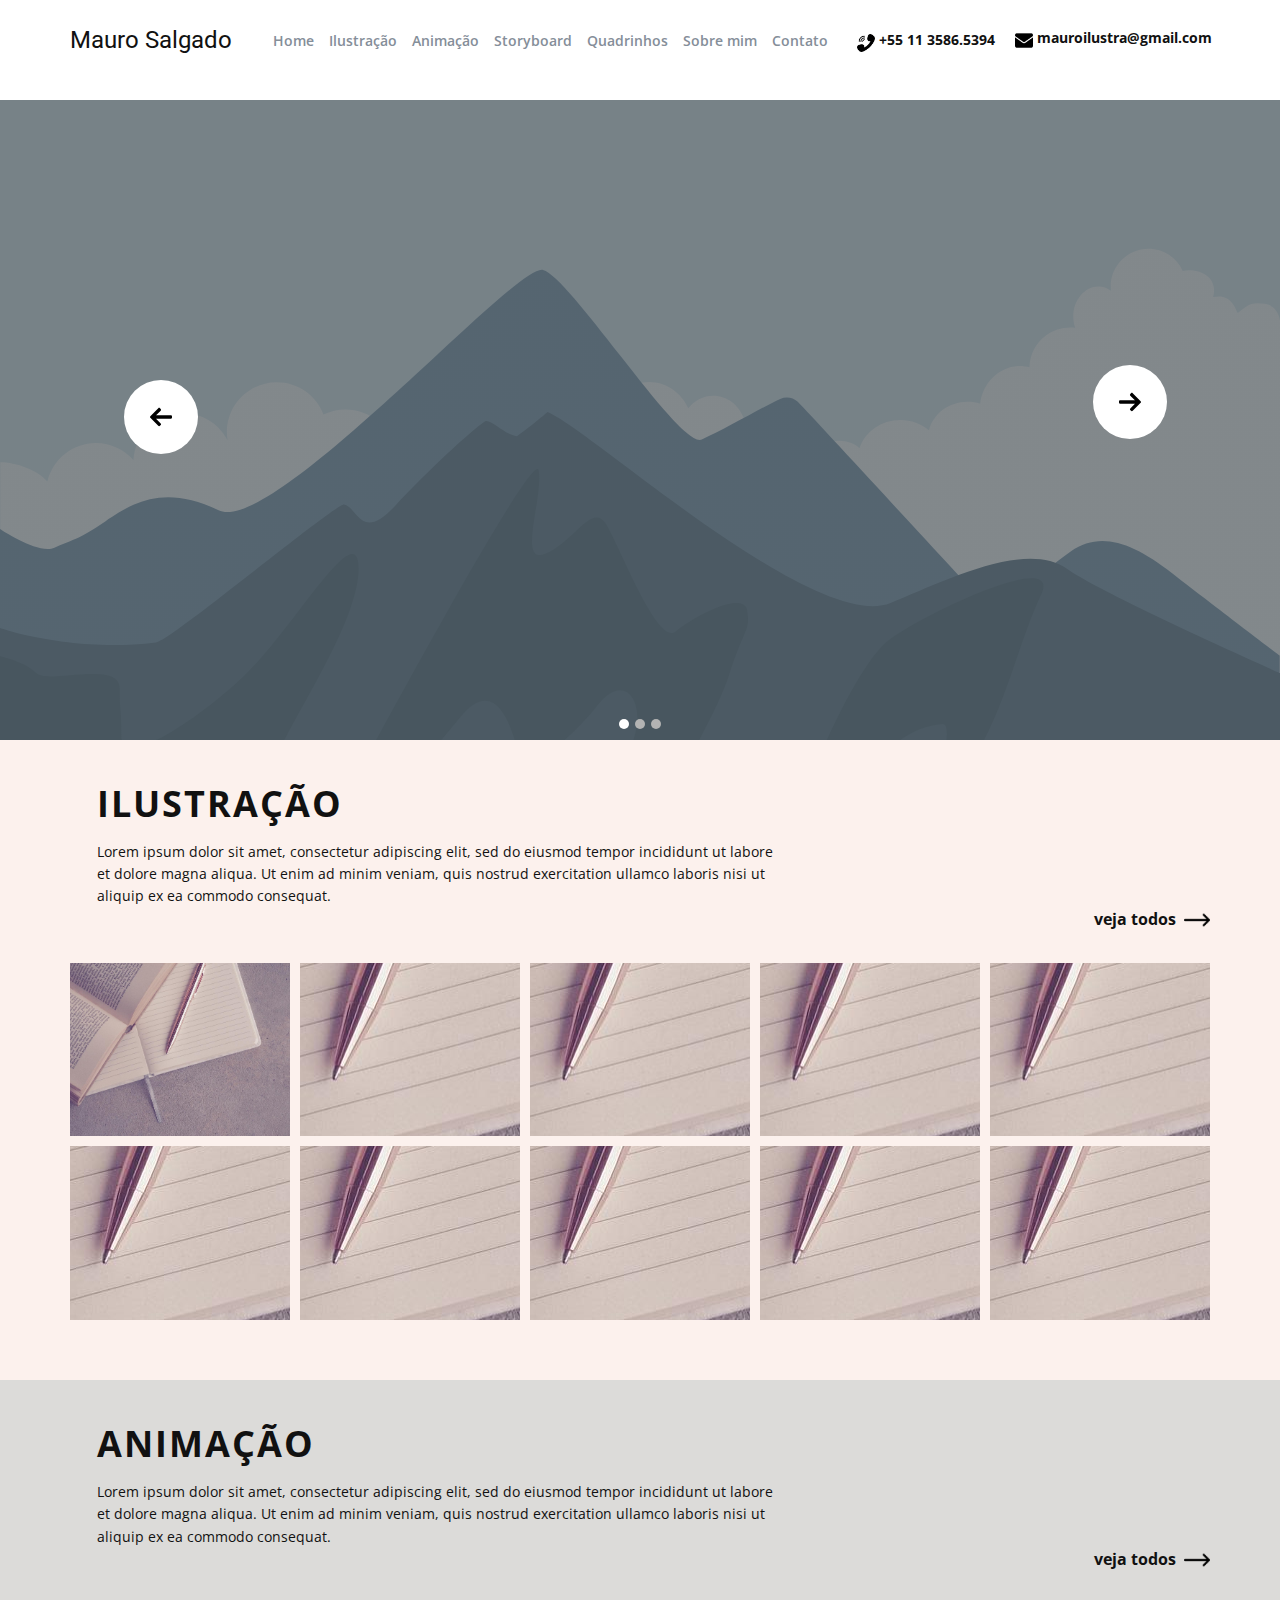
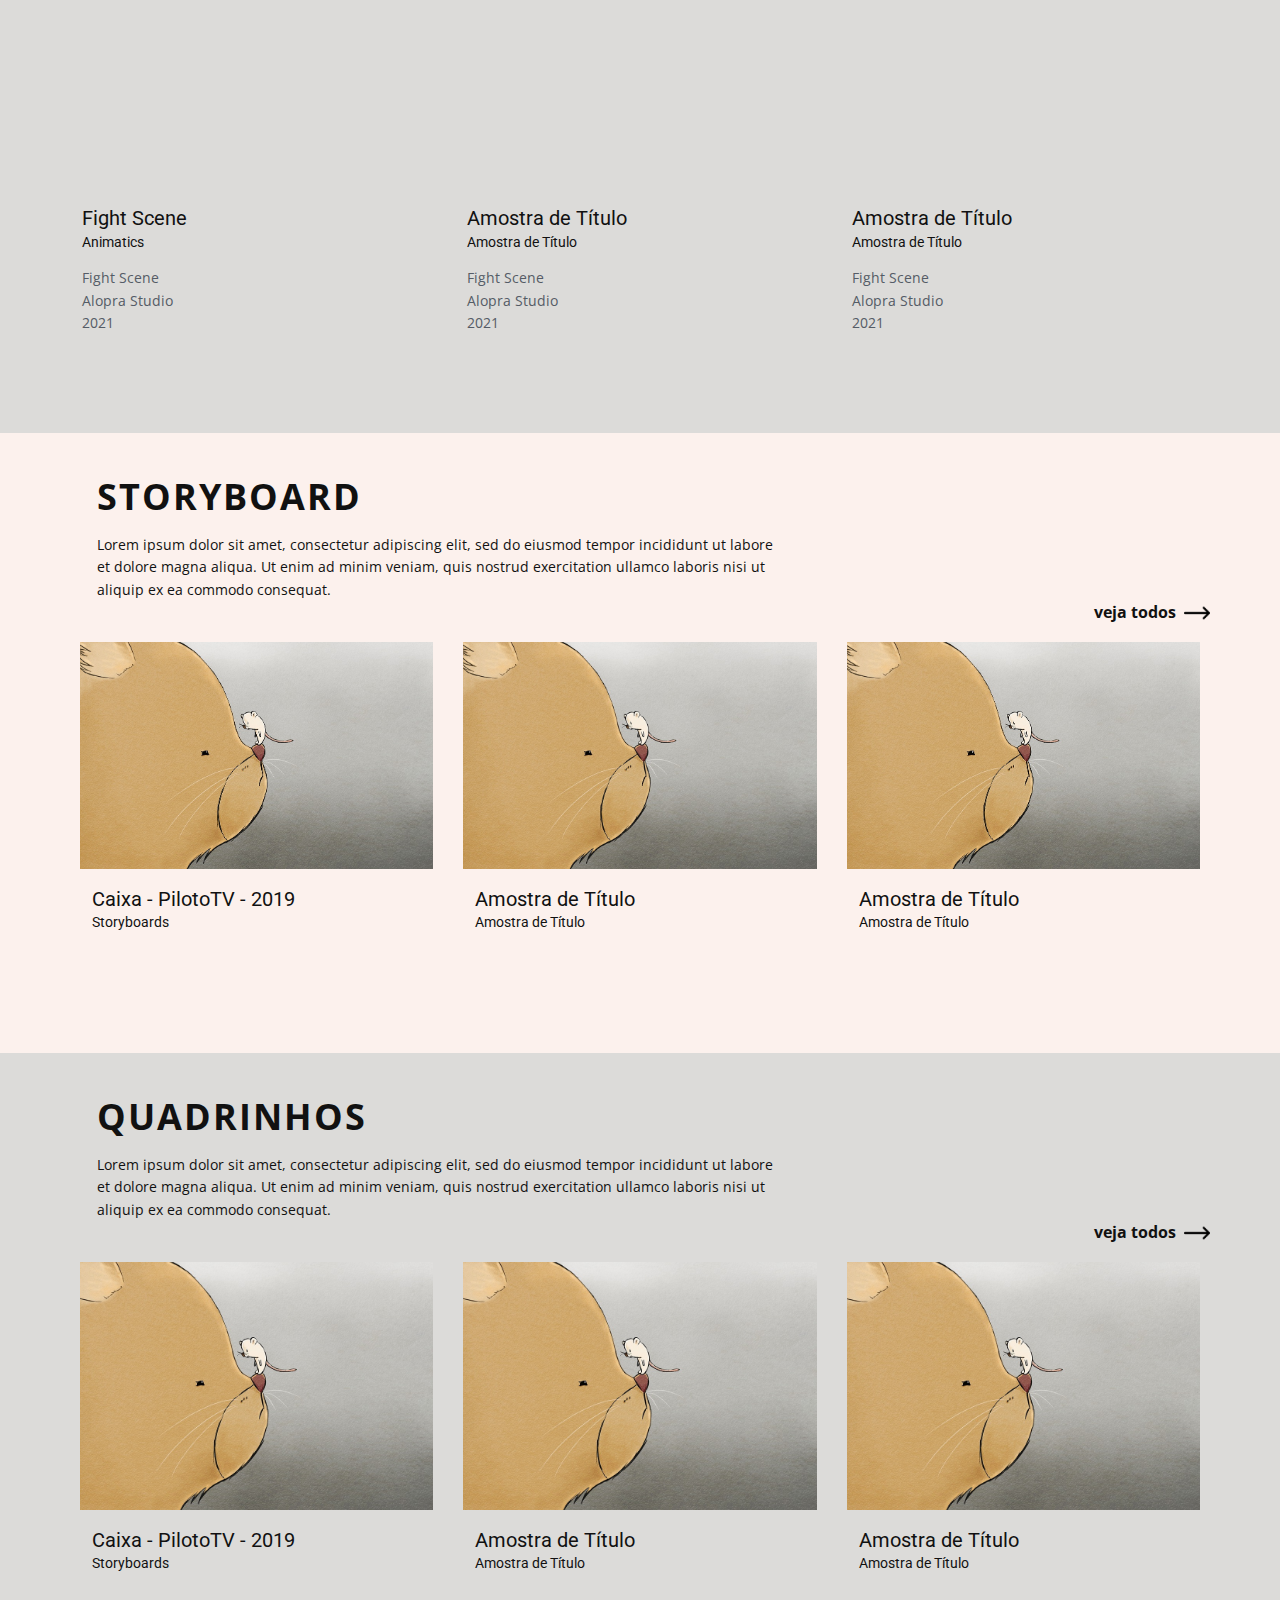
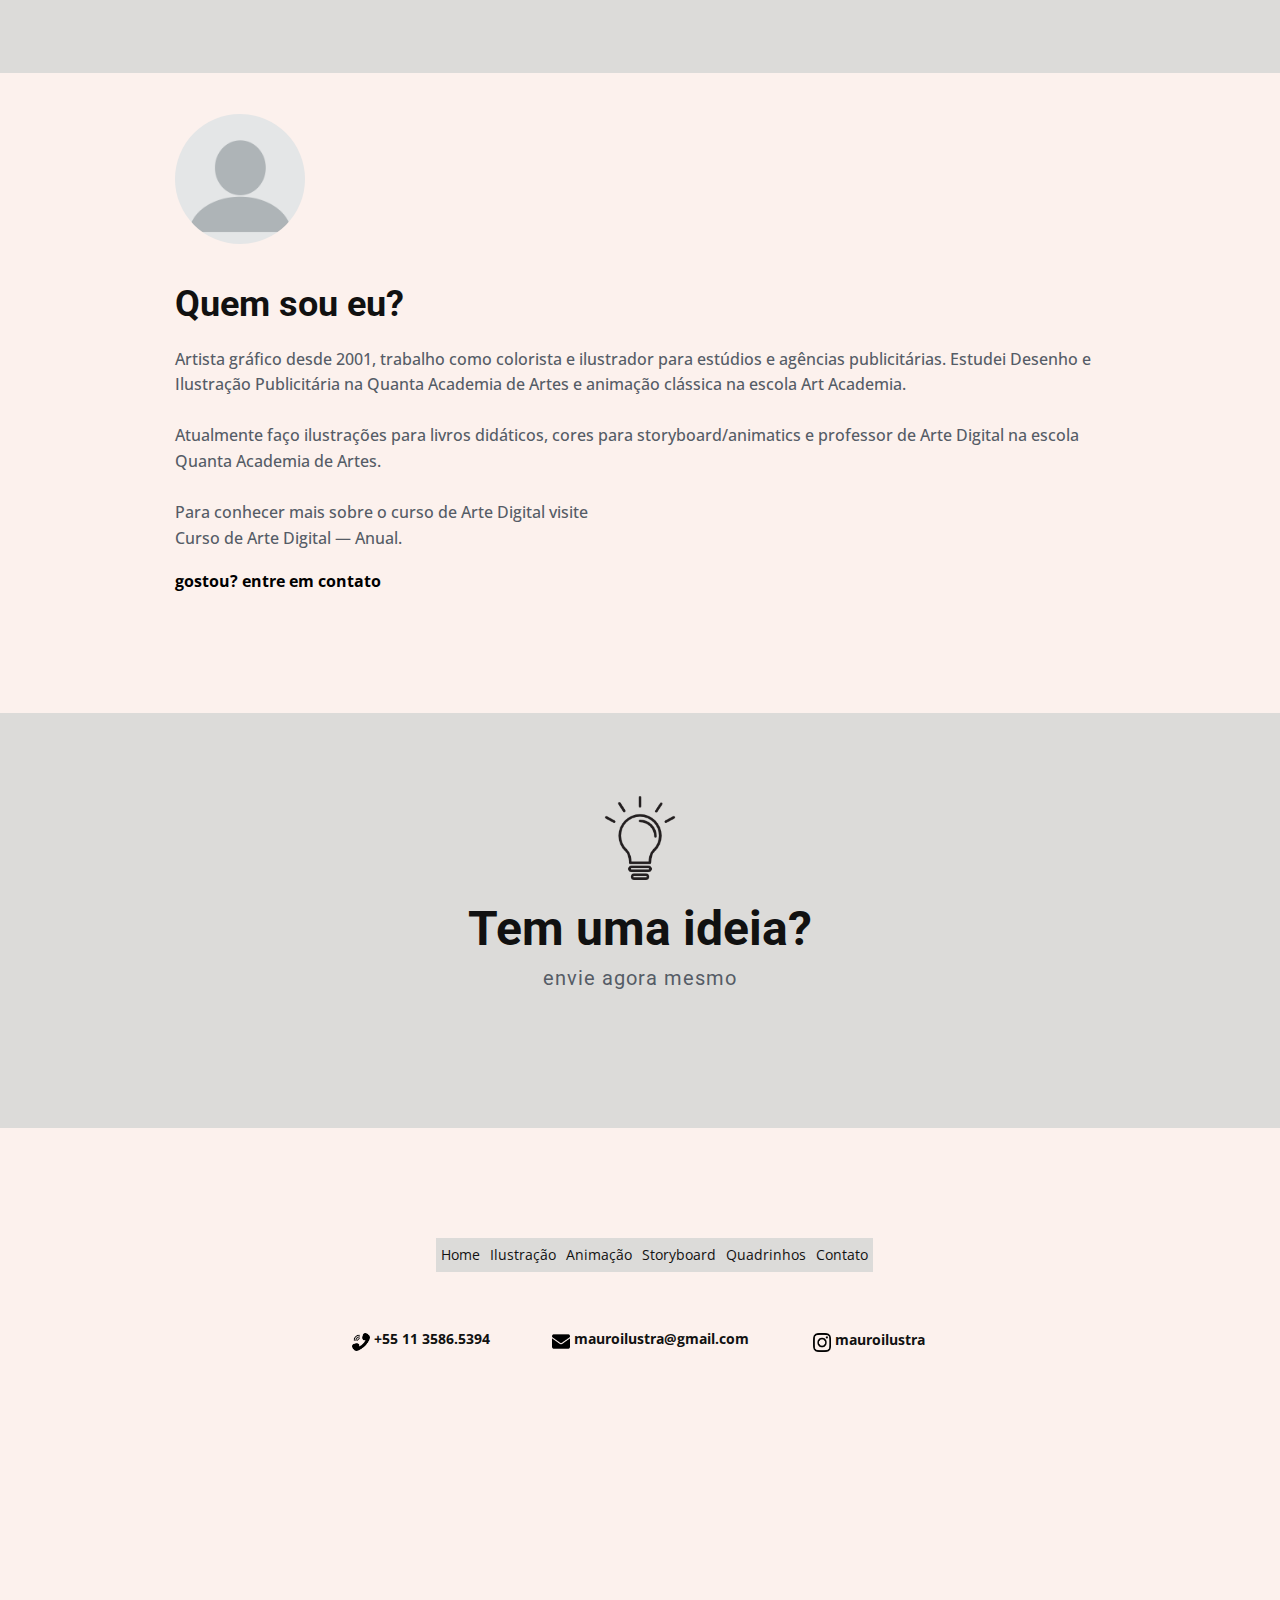
==== index.html @ 1d9770a3 "Add files via upload" ====
<!DOCTYPE html>
<html style="font-size: 16px;" lang="pt"><head>
    <meta name="viewport" content="width=device-width, initial-scale=1.0">
    <meta charset="utf-8">
    <meta name="keywords" content="Quem sou eu?, Tem uma ideia?, envie agora mesmo​">
    <meta name="description" content="">
    <title>index</title>
    <link rel="stylesheet" href="nicepage.css" media="screen">
<link rel="stylesheet" href="index.css" media="screen">
    <script class="u-script" type="text/javascript" src="jquery.js" "="" defer=""></script>
    <script class="u-script" type="text/javascript" src="nicepage.js" "="" defer=""></script>
    <meta name="generator" content="Nicepage 4.15.8, nicepage.com">
    <link id="u-theme-google-font" rel="stylesheet" href="https://fonts.googleapis.com/css?family=Roboto:100,100i,300,300i,400,400i,500,500i,700,700i,900,900i|Open+Sans:300,300i,400,400i,500,500i,600,600i,700,700i,800,800i">
    
    
    
    
    
    
    
    
    <script type="application/ld+json">{
		"@context": "http://schema.org",
		"@type": "Organization",
		"name": ""
}</script>
    <meta name="theme-color" content="#478ac9">
    <meta property="og:title" content="index">
    <meta property="og:type" content="website">
  </head>
  <body data-home-page="index.html" data-home-page-title="index" class="u-body u-xl-mode" data-lang="pt"><header class="u-clearfix u-header u-header" id="sec-0936"><div class="u-clearfix u-sheet u-sheet-1">
        <h3 class="u-headline u-text u-text-default u-text-1">
          <a href="/">Mauro Salgado</a>
        </h3>
        <nav class="u-menu u-menu-one-level u-offcanvas u-menu-1" data-position="hmenu">
          <div class="menu-collapse" style="font-size: 0.875rem; letter-spacing: 0px; font-weight: 600;">
            <a class="u-button-style u-custom-left-right-menu-spacing u-custom-padding-bottom u-custom-text-active-color u-custom-text-color u-custom-text-hover-color u-custom-top-bottom-menu-spacing u-nav-link u-text-active-palette-1-base u-text-hover-palette-2-base" href="#">
              <svg class="u-svg-link" viewBox="0 0 24 24"><use xmlns:xlink="http://www.w3.org/1999/xlink" xlink:href="#menu-hamburger"></use></svg>
              <svg class="u-svg-content" version="1.1" id="menu-hamburger" viewBox="0 0 16 16" x="0px" y="0px" xmlns:xlink="http://www.w3.org/1999/xlink" xmlns="http://www.w3.org/2000/svg"><g><rect y="1" width="16" height="2"></rect><rect y="7" width="16" height="2"></rect><rect y="13" width="16" height="2"></rect>
</g></svg>
            </a>
          </div>
          <div class="u-custom-menu u-nav-container">
            <ul class="u-nav u-spacing-5 u-unstyled u-nav-1"><li class="u-nav-item"><a class="u-button-style u-nav-link u-text-active-palette-5-dark-3 u-text-hover-palette-1-dark-3 u-text-palette-5-dark-1" href="index.html#carousel_c24c" data-page-id="987302803" style="padding: 10px 5px;">Home</a>
</li><li class="u-nav-item"><a class="u-button-style u-nav-link u-text-active-palette-5-dark-3 u-text-hover-palette-1-dark-3 u-text-palette-5-dark-1" href="index.html#carousel_735a" data-page-id="987302803" style="padding: 10px 5px;">Ilustração</a>
</li><li class="u-nav-item"><a class="u-button-style u-nav-link u-text-active-palette-5-dark-3 u-text-hover-palette-1-dark-3 u-text-palette-5-dark-1" href="index.html#carousel_40b5" data-page-id="987302803" style="padding: 10px 5px;">Animação</a>
</li><li class="u-nav-item"><a class="u-button-style u-nav-link u-text-active-palette-5-dark-3 u-text-hover-palette-1-dark-3 u-text-palette-5-dark-1" href="index.html#carousel_5217" data-page-id="987302803" style="padding: 10px 5px;">Storyboard</a>
</li><li class="u-nav-item"><a class="u-button-style u-nav-link u-text-active-palette-5-dark-3 u-text-hover-palette-1-dark-3 u-text-palette-5-dark-1" href="index.html#carousel_15b2" data-page-id="987302803" style="padding: 10px 5px;">Quadrinhos</a>
</li><li class="u-nav-item"><a class="u-button-style u-nav-link u-text-active-palette-5-dark-3 u-text-hover-palette-1-dark-3 u-text-palette-5-dark-1" href="index.html#sec-293d" data-page-id="987302803" style="padding: 10px 5px;">Sobre mim</a>
</li><li class="u-nav-item"><a class="u-button-style u-nav-link u-text-active-palette-5-dark-3 u-text-hover-palette-1-dark-3 u-text-palette-5-dark-1" href="index.html#footer" data-page-id="987302803" style="padding: 10px 5px;">Contato</a>
</li></ul>
          </div>
          <div class="u-custom-menu u-nav-container-collapse">
            <div class="u-black u-container-style u-inner-container-layout u-opacity u-opacity-95 u-sidenav">
              <div class="u-inner-container-layout u-sidenav-overflow">
                <div class="u-menu-close"></div>
                <ul class="u-align-center u-nav u-popupmenu-items u-unstyled u-nav-2"><li class="u-nav-item"><a class="u-button-style u-nav-link" href="index.html#carousel_c24c" data-page-id="987302803">Home</a>
</li><li class="u-nav-item"><a class="u-button-style u-nav-link" href="index.html#carousel_735a" data-page-id="987302803">Ilustração</a>
</li><li class="u-nav-item"><a class="u-button-style u-nav-link" href="index.html#carousel_40b5" data-page-id="987302803">Animação</a>
</li><li class="u-nav-item"><a class="u-button-style u-nav-link" href="index.html#carousel_5217" data-page-id="987302803">Storyboard</a>
</li><li class="u-nav-item"><a class="u-button-style u-nav-link" href="index.html#carousel_15b2" data-page-id="987302803">Quadrinhos</a>
</li><li class="u-nav-item"><a class="u-button-style u-nav-link" href="index.html#sec-293d" data-page-id="987302803">Sobre mim</a>
</li><li class="u-nav-item"><a class="u-button-style u-nav-link" href="index.html#footer" data-page-id="987302803">Contato</a>
</li></ul>
              </div>
            </div>
            <div class="u-black u-menu-overlay u-opacity u-opacity-70"></div>
          </div>
        </nav>
        <a href="#" class="u-active-none u-bottom-left-radius-0 u-bottom-right-radius-0 u-btn u-btn-rectangle u-button-style u-hover-none u-none u-radius-0 u-top-left-radius-0 u-top-right-radius-0 u-btn-1"><span class="u-file-icon u-icon u-icon-1"><img src="images/2099199.png" alt=""></span>&nbsp;mauroilustra@gmail.com
        </a>
        <a href="#" class="u-active-none u-bottom-left-radius-0 u-bottom-right-radius-0 u-btn u-btn-rectangle u-button-style u-hover-none u-none u-radius-0 u-top-left-radius-0 u-top-right-radius-0 u-btn-2"><span class="u-file-icon u-icon u-icon-2"><img src="images/7746178.png" alt=""></span>&nbsp;+55 11 3586.5394
        </a>
      </div></header>
    <section class="u-carousel u-slide u-block-a2d0-1" id="carousel_c24c" data-interval="5000" data-u-ride="carousel">
      <ol class="u-absolute-hcenter u-carousel-indicators u-block-a2d0-2">
        <li data-u-target="#carousel_c24c" class="u-active u-active-white u-grey-30 u-shape-circle" data-u-slide-to="0" style="width: 10px; height: 10px;"></li>
        <li data-u-target="#carousel_c24c" class="u-active-white u-grey-30 u-shape-circle" style="width: 10px; height: 10px;" data-u-slide-to="1"></li>
        <li data-u-target="#carousel_c24c" class="u-active-white u-grey-30 u-shape-circle" style="width: 10px; height: 10px;" data-u-slide-to="2"></li>
      </ol>
      <div class="u-carousel-inner" role="listbox">
        <div class="u-active u-align-center u-carousel-item u-clearfix u-image u-shading u-section-1-1" src="" data-image-width="256" data-image-height="256">
          <div class="u-align-left u-clearfix u-sheet u-sheet-1"></div>
        </div>
        <div class="u-align-center u-carousel-item u-clearfix u-image u-shading u-section-1-2" src="" data-image-width="256" data-image-height="256">
          <div class="u-align-left u-clearfix u-sheet u-sheet-1"></div>
        </div>
        <div class="u-align-center u-carousel-item u-clearfix u-image u-shading u-section-1-3" src="" data-image-width="256" data-image-height="256">
          <div class="u-align-left u-clearfix u-sheet u-sheet-1"></div>
        </div>
      </div>
      <a class="u-carousel-control u-carousel-control-prev u-hover-black u-icon-circle u-text-black u-text-hover-white u-white u-block-a2d0-3" href="#carousel_c24c" role="button" data-u-slide="prev">
        <span aria-hidden="true">
          <svg viewBox="0 0 492 492"><path d="M464.344,207.418l0.768,0.168H135.888l103.496-103.724c5.068-5.064,7.848-11.924,7.848-19.124
	c0-7.2-2.78-14.012-7.848-19.088L223.28,49.538c-5.064-5.064-11.812-7.864-19.008-7.864c-7.2,0-13.952,2.78-19.016,7.844
	L7.844,226.914C2.76,231.998-0.02,238.77,0,245.974c-0.02,7.244,2.76,14.02,7.844,19.096l177.412,177.412
	c5.064,5.06,11.812,7.844,19.016,7.844c7.196,0,13.944-2.788,19.008-7.844l16.104-16.112c5.068-5.056,7.848-11.808,7.848-19.008
	c0-7.196-2.78-13.592-7.848-18.652L134.72,284.406h329.992c14.828,0,27.288-12.78,27.288-27.6v-22.788
	C492,219.198,479.172,207.418,464.344,207.418z"></path></svg>
        </span>
        <span class="sr-only">
          <svg viewBox="0 0 492 492"><path d="M464.344,207.418l0.768,0.168H135.888l103.496-103.724c5.068-5.064,7.848-11.924,7.848-19.124
	c0-7.2-2.78-14.012-7.848-19.088L223.28,49.538c-5.064-5.064-11.812-7.864-19.008-7.864c-7.2,0-13.952,2.78-19.016,7.844
	L7.844,226.914C2.76,231.998-0.02,238.77,0,245.974c-0.02,7.244,2.76,14.02,7.844,19.096l177.412,177.412
	c5.064,5.06,11.812,7.844,19.016,7.844c7.196,0,13.944-2.788,19.008-7.844l16.104-16.112c5.068-5.056,7.848-11.808,7.848-19.008
	c0-7.196-2.78-13.592-7.848-18.652L134.72,284.406h329.992c14.828,0,27.288-12.78,27.288-27.6v-22.788
	C492,219.198,479.172,207.418,464.344,207.418z"></path></svg>
        </span>
      </a>
      <a class="u-carousel-control u-carousel-control-next u-hover-black u-icon-circle u-text-black u-text-hover-white u-white u-block-a2d0-4" href="#carousel_c24c" role="button" data-u-slide="next">
        <span aria-hidden="true">
          <svg viewBox="0 0 492.004 492.004"><path d="M484.14,226.886L306.46,49.202c-5.072-5.072-11.832-7.856-19.04-7.856c-7.216,0-13.972,2.788-19.044,7.856l-16.132,16.136
	c-5.068,5.064-7.86,11.828-7.86,19.04c0,7.208,2.792,14.2,7.86,19.264L355.9,207.526H26.58C11.732,207.526,0,219.15,0,234.002
	v22.812c0,14.852,11.732,27.648,26.58,27.648h330.496L252.248,388.926c-5.068,5.072-7.86,11.652-7.86,18.864
	c0,7.204,2.792,13.88,7.86,18.948l16.132,16.084c5.072,5.072,11.828,7.836,19.044,7.836c7.208,0,13.968-2.8,19.04-7.872
	l177.68-177.68c5.084-5.088,7.88-11.88,7.86-19.1C492.02,238.762,489.228,231.966,484.14,226.886z"></path></svg>
        </span>
        <span class="sr-only">
          <svg viewBox="0 0 492.004 492.004"><path d="M484.14,226.886L306.46,49.202c-5.072-5.072-11.832-7.856-19.04-7.856c-7.216,0-13.972,2.788-19.044,7.856l-16.132,16.136
	c-5.068,5.064-7.86,11.828-7.86,19.04c0,7.208,2.792,14.2,7.86,19.264L355.9,207.526H26.58C11.732,207.526,0,219.15,0,234.002
	v22.812c0,14.852,11.732,27.648,26.58,27.648h330.496L252.248,388.926c-5.068,5.072-7.86,11.652-7.86,18.864
	c0,7.204,2.792,13.88,7.86,18.948l16.132,16.084c5.072,5.072,11.828,7.836,19.044,7.836c7.208,0,13.968-2.8,19.04-7.872
	l177.68-177.68c5.084-5.088,7.88-11.88,7.86-19.1C492.02,238.762,489.228,231.966,484.14,226.886z"></path></svg>
        </span>
      </a>
    </section>
    <section class="u-clearfix u-custom-color-1 u-section-2" id="carousel_735a">
      <div class="u-clearfix u-sheet u-sheet-1">
        <h1 class="u-custom-font u-text u-text-default u-text-font u-text-1">Ilustração</h1>
        <p class="u-text u-text-2"> Lorem ipsum dolor sit amet, consectetur adipiscing elit, sed do eiusmod tempor incididunt ut labore et dolore magna aliqua. Ut enim ad minim veniam, quis nostrud exercitation ullamco laboris nisi ut aliquip ex ea commodo consequat.</p>
        <div class="u-clearfix u-group-elements u-group-elements-1"><span class="u-file-icon u-icon u-icon-1"><img src="images/545682.png" alt=""></span>
          <p class="u-text u-text-3">veja todos</p>
        </div>
        <div class="u-expanded-width u-list u-list-1">
          <div class="u-repeater u-repeater-1">
            <div class="u-container-style u-image u-list-item u-repeater-item u-image-1" data-image-width="150" data-image-height="112">
              <div class="u-container-layout u-similar-container u-container-layout-1"></div>
            </div>
            <div class="u-container-style u-list-item u-repeater-item u-list-item-2" data-image-width="1280" data-image-height="960">
              <div class="u-container-layout u-similar-container u-container-layout-2"></div>
            </div>
            <div class="u-container-style u-list-item u-repeater-item u-list-item-3" data-image-width="1280" data-image-height="960">
              <div class="u-container-layout u-similar-container u-container-layout-3"></div>
            </div>
            <div class="u-container-style u-list-item u-repeater-item u-list-item-4" data-image-width="1280" data-image-height="960">
              <div class="u-container-layout u-similar-container u-container-layout-4"></div>
            </div>
            <div class="u-container-style u-list-item u-repeater-item u-list-item-5" data-image-width="1280" data-image-height="960">
              <div class="u-container-layout u-similar-container u-container-layout-5"></div>
            </div>
            <div class="u-container-style u-list-item u-repeater-item u-list-item-6" data-image-width="1280" data-image-height="960">
              <div class="u-container-layout u-similar-container u-container-layout-6"></div>
            </div>
            <div class="u-container-style u-list-item u-repeater-item u-list-item-7" data-image-width="1280" data-image-height="960">
              <div class="u-container-layout u-similar-container u-container-layout-7"></div>
            </div>
            <div class="u-container-style u-list-item u-repeater-item u-list-item-8" data-image-width="1280" data-image-height="960">
              <div class="u-container-layout u-similar-container u-container-layout-8"></div>
            </div>
            <div class="u-container-style u-list-item u-repeater-item u-list-item-9" data-image-width="1280" data-image-height="960">
              <div class="u-container-layout u-similar-container u-container-layout-9"></div>
            </div>
            <div class="u-container-style u-list-item u-repeater-item u-list-item-10" data-image-width="1280" data-image-height="960">
              <div class="u-container-layout u-similar-container u-container-layout-10"></div>
            </div>
          </div>
        </div>
      </div>
      
      
    </section>
    <section class="u-clearfix u-custom-color-2 u-section-3" id="carousel_40b5">
      <div class="u-clearfix u-sheet u-sheet-1">
        <h1 class="u-custom-font u-text u-text-default u-text-font u-text-1">Animação</h1>
        <p class="u-text u-text-2"> Lorem ipsum dolor sit amet, consectetur adipiscing elit, sed do eiusmod tempor incididunt ut labore et dolore magna aliqua. Ut enim ad minim veniam, quis nostrud exercitation ullamco laboris nisi ut aliquip ex ea commodo consequat.</p>
        <div class="u-clearfix u-group-elements u-group-elements-1"><span class="u-file-icon u-icon u-icon-1"><img src="images/545682.png" alt=""></span>
          <p class="u-text u-text-3">veja todos</p>
        </div>
        <div class="u-expanded-width u-list u-list-1">
          <div class="u-repeater u-repeater-1">
            <div class="u-container-style u-list-item u-repeater-item">
              <div class="u-container-layout u-similar-container u-valign-top u-container-layout-1">
                <div class="u-expanded-width u-hover-feature u-video u-video-contain u-video-1">
                  <div class="embed-responsive embed-responsive-1">
                    <iframe style="position: absolute;top: 0;left: 0;width: 100%;height: 100%;" class="embed-responsive-item" src="https://www.youtube.com/embed/BJhLU6Wza_U?mute=0&amp;showinfo=0&amp;controls=0&amp;start=0" frameborder="0" allowfullscreen=""></iframe>
                  </div>
                </div>
                <h1 class="u-text u-text-default u-text-font u-text-4">Fight Scene</h1>
                <h2 class="u-text u-text-font u-text-5">Animatics</h2>
                <p class="u-text u-text-palette-5-dark-2 u-text-6">Fight Scene<br>Alopra Studio<br>2021
                </p>
              </div>
            </div>
            <div class="u-container-style u-list-item u-repeater-item">
              <div class="u-container-layout u-similar-container u-valign-top u-container-layout-2">
                <div class="u-expanded-width u-hover-feature u-video u-video-contain u-video-2">
                  <div class="embed-responsive embed-responsive-2">
                    <iframe style="position: absolute;top: 0;left: 0;width: 100%;height: 100%;" class="embed-responsive-item" src="https://www.youtube.com/embed/BJhLU6Wza_U?mute=0&amp;showinfo=0&amp;controls=0&amp;start=0" frameborder="0" allowfullscreen=""></iframe>
                  </div>
                </div>
                <h1 class="u-text u-text-default u-text-font u-text-7">Amostra de Título</h1>
                <h2 class="u-text u-text-font u-text-8">Amostra de Título</h2>
                <p class="u-text u-text-palette-5-dark-2 u-text-9">Fight Scene<br>Alopra Studio<br>2021
                </p>
              </div>
            </div>
            <div class="u-container-style u-list-item u-repeater-item">
              <div class="u-container-layout u-similar-container u-valign-top u-container-layout-3">
                <div class="u-expanded-width u-hover-feature u-video u-video-contain u-video-3">
                  <div class="embed-responsive embed-responsive-3">
                    <iframe style="position: absolute;top: 0;left: 0;width: 100%;height: 100%;" class="embed-responsive-item" src="https://www.youtube.com/embed/BJhLU6Wza_U?mute=0&amp;showinfo=0&amp;controls=0&amp;start=0" frameborder="0" allowfullscreen=""></iframe>
                  </div>
                </div>
                <h1 class="u-text u-text-default u-text-font u-text-10">Amostra de Título</h1>
                <h2 class="u-text u-text-font u-text-11">Amostra de Título</h2>
                <p class="u-text u-text-palette-5-dark-2 u-text-12">Fight Scene<br>Alopra Studio<br>2021
                </p>
              </div>
            </div>
          </div>
        </div>
      </div>
      
      
      
      
      
    </section>
    <section class="u-clearfix u-custom-color-1 u-section-4" id="carousel_5217">
      <div class="u-clearfix u-sheet u-sheet-1">
        <h1 class="u-custom-font u-text u-text-default u-text-font u-text-1">Storyboard</h1>
        <p class="u-text u-text-2"> Lorem ipsum dolor sit amet, consectetur adipiscing elit, sed do eiusmod tempor incididunt ut labore et dolore magna aliqua. Ut enim ad minim veniam, quis nostrud exercitation ullamco laboris nisi ut aliquip ex ea commodo consequat.</p>
        <div class="u-clearfix u-group-elements u-group-elements-1"><span class="u-file-icon u-icon u-icon-1"><img src="images/545682.png" alt=""></span>
          <p class="u-text u-text-3">veja todos</p>
        </div>
        <div class="u-expanded-width u-list u-list-1">
          <div class="u-repeater u-repeater-1">
            <div class="u-container-style u-list-item u-repeater-item">
              <div class="u-container-layout u-similar-container u-container-layout-1">
                <img class="u-expanded-width u-hover-feature u-image u-image-default u-image-1" src="images/0199343d16fc5dbefeb0bbbca5133a7a82e5ee2a090e97326e9f985429486993a82d507d97b98bc99001ba29cd64f75f0e6877ffdb1a5763ea4600_1280.jpg" alt="" data-image-width="1280" data-image-height="640" data-animation-name="" data-animation-duration="0" data-animation-direction="">
                <h1 class="u-text u-text-default u-text-font u-text-4">Caixa - PilotoTV - 2019</h1>
                <h2 class="u-text u-text-font u-text-5">Storyboards</h2>
              </div>
            </div>
            <div class="u-container-style u-list-item u-repeater-item">
              <div class="u-container-layout u-similar-container u-container-layout-2">
                <img class="u-expanded-width u-hover-feature u-image u-image-default u-image-2" src="images/0199343d16fc5dbefeb0bbbca5133a7a82e5ee2a090e97326e9f985429486993a82d507d97b98bc99001ba29cd64f75f0e6877ffdb1a5763ea4600_1280.jpg" alt="" data-image-width="1280" data-image-height="640" data-animation-name="" data-animation-duration="0" data-animation-direction="">
                <h1 class="u-text u-text-default u-text-font u-text-6">Amostra de Título</h1>
                <h2 class="u-text u-text-font u-text-7">Amostra de Título</h2>
              </div>
            </div>
            <div class="u-container-style u-list-item u-repeater-item">
              <div class="u-container-layout u-similar-container u-container-layout-3">
                <img class="u-expanded-width u-hover-feature u-image u-image-default u-image-3" src="images/0199343d16fc5dbefeb0bbbca5133a7a82e5ee2a090e97326e9f985429486993a82d507d97b98bc99001ba29cd64f75f0e6877ffdb1a5763ea4600_1280.jpg" alt="" data-image-width="1280" data-image-height="640" data-animation-name="" data-animation-duration="0" data-animation-direction="">
                <h1 class="u-text u-text-default u-text-font u-text-8">Amostra de Título</h1>
                <h2 class="u-text u-text-font u-text-9">Amostra de Título</h2>
              </div>
            </div>
          </div>
        </div>
      </div>
      
      
      
    </section>
    <section class="u-clearfix u-custom-color-2 u-section-5" id="carousel_15b2">
      <div class="u-clearfix u-sheet u-sheet-1">
        <h1 class="u-custom-font u-text u-text-default u-text-font u-text-1">Quadrinhos</h1>
        <p class="u-text u-text-2"> Lorem ipsum dolor sit amet, consectetur adipiscing elit, sed do eiusmod tempor incididunt ut labore et dolore magna aliqua. Ut enim ad minim veniam, quis nostrud exercitation ullamco laboris nisi ut aliquip ex ea commodo consequat.</p>
        <div class="u-clearfix u-group-elements u-group-elements-1"><span class="u-file-icon u-icon u-icon-1"><img src="images/545682.png" alt=""></span>
          <p class="u-text u-text-3">veja todos</p>
        </div>
        <div class="u-expanded-width u-list u-list-1">
          <div class="u-repeater u-repeater-1">
            <div class="u-container-style u-list-item u-repeater-item">
              <div class="u-container-layout u-similar-container u-container-layout-1">
                <img class="u-expanded-width u-hover-feature u-image u-image-default u-image-1" src="images/0199343d16fc5dbefeb0bbbca5133a7a82e5ee2a090e97326e9f985429486993a82d507d97b98bc99001ba29cd64f75f0e6877ffdb1a5763ea4600_1280.jpg" alt="" data-image-width="1280" data-image-height="640" data-animation-name="" data-animation-duration="0" data-animation-direction="">
                <h1 class="u-text u-text-default u-text-font u-text-4">Caixa - PilotoTV - 2019</h1>
                <h2 class="u-text u-text-font u-text-5">Storyboards</h2>
              </div>
            </div>
            <div class="u-container-style u-list-item u-repeater-item">
              <div class="u-container-layout u-similar-container u-container-layout-2">
                <img class="u-expanded-width u-hover-feature u-image u-image-default u-image-2" src="images/0199343d16fc5dbefeb0bbbca5133a7a82e5ee2a090e97326e9f985429486993a82d507d97b98bc99001ba29cd64f75f0e6877ffdb1a5763ea4600_1280.jpg" alt="" data-image-width="1280" data-image-height="640" data-animation-name="" data-animation-duration="0" data-animation-direction="">
                <h1 class="u-text u-text-default u-text-font u-text-6">Amostra de Título</h1>
                <h2 class="u-text u-text-font u-text-7">Amostra de Título</h2>
              </div>
            </div>
            <div class="u-container-style u-list-item u-repeater-item">
              <div class="u-container-layout u-similar-container u-container-layout-3">
                <img class="u-expanded-width u-hover-feature u-image u-image-default u-image-3" src="images/0199343d16fc5dbefeb0bbbca5133a7a82e5ee2a090e97326e9f985429486993a82d507d97b98bc99001ba29cd64f75f0e6877ffdb1a5763ea4600_1280.jpg" alt="" data-image-width="1280" data-image-height="640" data-animation-name="" data-animation-duration="0" data-animation-direction="">
                <h1 class="u-text u-text-default u-text-font u-text-8">Amostra de Título</h1>
                <h2 class="u-text u-text-font u-text-9">Amostra de Título</h2>
              </div>
            </div>
          </div>
        </div>
      </div>
      
      
      
    </section>
    <section class="u-clearfix u-custom-color-1 u-section-6" id="sec-293d">
      <div class="u-clearfix u-sheet u-sheet-1">
        <div class="u-image u-image-circle u-preserve-proportions u-image-1" alt="" data-image-width="1280" data-image-height="1280"></div>
        <h1 class="u-text u-text-default u-text-1">Quem sou eu?</h1>
        <p class="u-text u-text-palette-5-dark-2 u-text-2">Artista gráfico desde 2001, trabalho como colorista e ilustrador para estúdios e agências publicitárias. Estudei Desenho e Ilustração Publicitária na Quanta Academia de Artes e animação clássica na escola Art Academia.<br>
          <br>Atualmente faço ilustrações para livros didáticos, cores para storyboard/animatics e professor de Arte Digital na escola Quanta Academia de Artes.<br>
          <br>Para conhecer mais sobre o curso de Arte Digital visite<br>Curso de Arte Digital — Anual.<br>
          <span class="u-text-black"></span>
        </p>
        <p class="u-text u-text-black u-text-3">gostou? entre em contato</p>
      </div>
    </section>
    <section class="u-clearfix u-custom-color-2 u-section-7" id="carousel_7975">
      <div class="u-clearfix u-sheet u-sheet-1"><span class="u-file-icon u-icon u-icon-1"><img src="images/702814.png" alt=""></span>
        <h1 class="u-text u-text-default u-text-1">Tem uma ideia?</h1>
        <h2 class="u-subtitle u-text u-text-default u-text-palette-5-dark-2 u-text-2">envie agora mesmo </h2>
      </div>
    </section>
    
    
    <footer class="u-align-center u-clearfix u-custom-color-1 u-footer u-footer" id="footer"><div class="u-align-left u-clearfix u-sheet u-sheet-1">
        <nav class="u-menu u-menu-one-level u-offcanvas u-menu-1" data-position="hmenu">
          <div class="menu-collapse" style="font-size: 0.875rem; letter-spacing: 0px;">
            <a class="u-button-style u-custom-active-color u-custom-color u-custom-hover-color u-custom-left-right-menu-spacing u-custom-padding-bottom u-custom-text-active-color u-custom-text-hover-color u-custom-top-bottom-menu-spacing u-nav-link u-text-active-palette-1-base u-text-hover-palette-2-base" href="#">
              <svg class="u-svg-link" viewBox="0 0 24 24"><use xmlns:xlink="http://www.w3.org/1999/xlink" xlink:href="#svg-fdc7"></use></svg>
              <svg class="u-svg-content" version="1.1" id="svg-fdc7" viewBox="0 0 16 16" x="0px" y="0px" xmlns:xlink="http://www.w3.org/1999/xlink" xmlns="http://www.w3.org/2000/svg"><g><rect y="1" width="16" height="2"></rect><rect y="7" width="16" height="2"></rect><rect y="13" width="16" height="2"></rect>
</g></svg>
            </a>
          </div>
          <div class="u-custom-menu u-nav-container">
            <ul class="u-nav u-spacing-0 u-unstyled u-nav-1"><li class="u-nav-item"><a class="u-active-custom-color-1 u-button-style u-custom-color-2 u-hover-custom-color-1 u-nav-link u-text-active-palette-5-dark-2 u-text-hover-black" href="index.html#carousel_c24c" data-page-id="987302803" style="padding: 10px 5px;">Home</a>
</li><li class="u-nav-item"><a class="u-active-custom-color-1 u-button-style u-custom-color-2 u-hover-custom-color-1 u-nav-link u-text-active-palette-5-dark-2 u-text-hover-black" href="index.html#carousel_735a" data-page-id="987302803" style="padding: 10px 5px;">Ilustração</a>
</li><li class="u-nav-item"><a class="u-active-custom-color-1 u-button-style u-custom-color-2 u-hover-custom-color-1 u-nav-link u-text-active-palette-5-dark-2 u-text-hover-black" href="index.html#carousel_40b5" data-page-id="987302803" style="padding: 10px 5px;">Animação</a>
</li><li class="u-nav-item"><a class="u-active-custom-color-1 u-button-style u-custom-color-2 u-hover-custom-color-1 u-nav-link u-text-active-palette-5-dark-2 u-text-hover-black" href="index.html#carousel_5217" data-page-id="987302803" style="padding: 10px 5px;">Storyboard</a>
</li><li class="u-nav-item"><a class="u-active-custom-color-1 u-button-style u-custom-color-2 u-hover-custom-color-1 u-nav-link u-text-active-palette-5-dark-2 u-text-hover-black" href="index.html#carousel_15b2" data-page-id="987302803" style="padding: 10px 5px;">Quadrinhos</a>
</li><li class="u-nav-item"><a class="u-active-custom-color-1 u-button-style u-custom-color-2 u-hover-custom-color-1 u-nav-link u-text-active-palette-5-dark-2 u-text-hover-black" href="index.html#footer" data-page-id="987302803" style="padding: 10px 5px;">Contato</a>
</li></ul>
          </div>
          <div class="u-custom-menu u-nav-container-collapse">
            <div class="u-black u-container-style u-inner-container-layout u-opacity u-opacity-95 u-sidenav">
              <div class="u-inner-container-layout u-sidenav-overflow">
                <div class="u-menu-close"></div>
                <ul class="u-align-center u-nav u-popupmenu-items u-unstyled u-nav-2"><li class="u-nav-item"><a class="u-button-style u-nav-link" href="index.html#carousel_c24c" data-page-id="987302803">Home</a>
</li><li class="u-nav-item"><a class="u-button-style u-nav-link" href="index.html#carousel_735a" data-page-id="987302803">Ilustração</a>
</li><li class="u-nav-item"><a class="u-button-style u-nav-link" href="index.html#carousel_40b5" data-page-id="987302803">Animação</a>
</li><li class="u-nav-item"><a class="u-button-style u-nav-link" href="index.html#carousel_5217" data-page-id="987302803">Storyboard</a>
</li><li class="u-nav-item"><a class="u-button-style u-nav-link" href="index.html#carousel_15b2" data-page-id="987302803">Quadrinhos</a>
</li><li class="u-nav-item"><a class="u-button-style u-nav-link" href="index.html#footer" data-page-id="987302803">Contato</a>
</li></ul>
              </div>
            </div>
            <div class="u-black u-menu-overlay u-opacity u-opacity-70"></div>
          </div>
        </nav>
        <a href="#" class="u-active-none u-bottom-left-radius-0 u-bottom-right-radius-0 u-btn u-btn-rectangle u-button-style u-hover-none u-none u-radius-0 u-top-left-radius-0 u-top-right-radius-0 u-btn-1"><span class="u-file-icon u-icon u-icon-1"><img src="images/2099199.png" alt=""></span>&nbsp;mauroilustra@gmail.com
        </a>
        <a href="#" class="u-active-none u-bottom-left-radius-0 u-bottom-right-radius-0 u-btn u-btn-rectangle u-button-style u-hover-none u-none u-radius-0 u-top-left-radius-0 u-top-right-radius-0 u-btn-2"><span class="u-file-icon u-icon u-icon-2"><img src="images/7746178.png" alt=""></span>&nbsp;+55 11 3586.5394
        </a>
        <a href="#" class="u-active-none u-bottom-left-radius-0 u-bottom-right-radius-0 u-btn u-btn-rectangle u-button-style u-hover-none u-none u-radius-0 u-top-left-radius-0 u-top-right-radius-0 u-btn-3"><span class="u-file-icon u-icon u-icon-3"><img src="images/1384031.png" alt=""></span>&nbsp;mauroilustra
        </a>
      </div></footer>
  
</body></html>
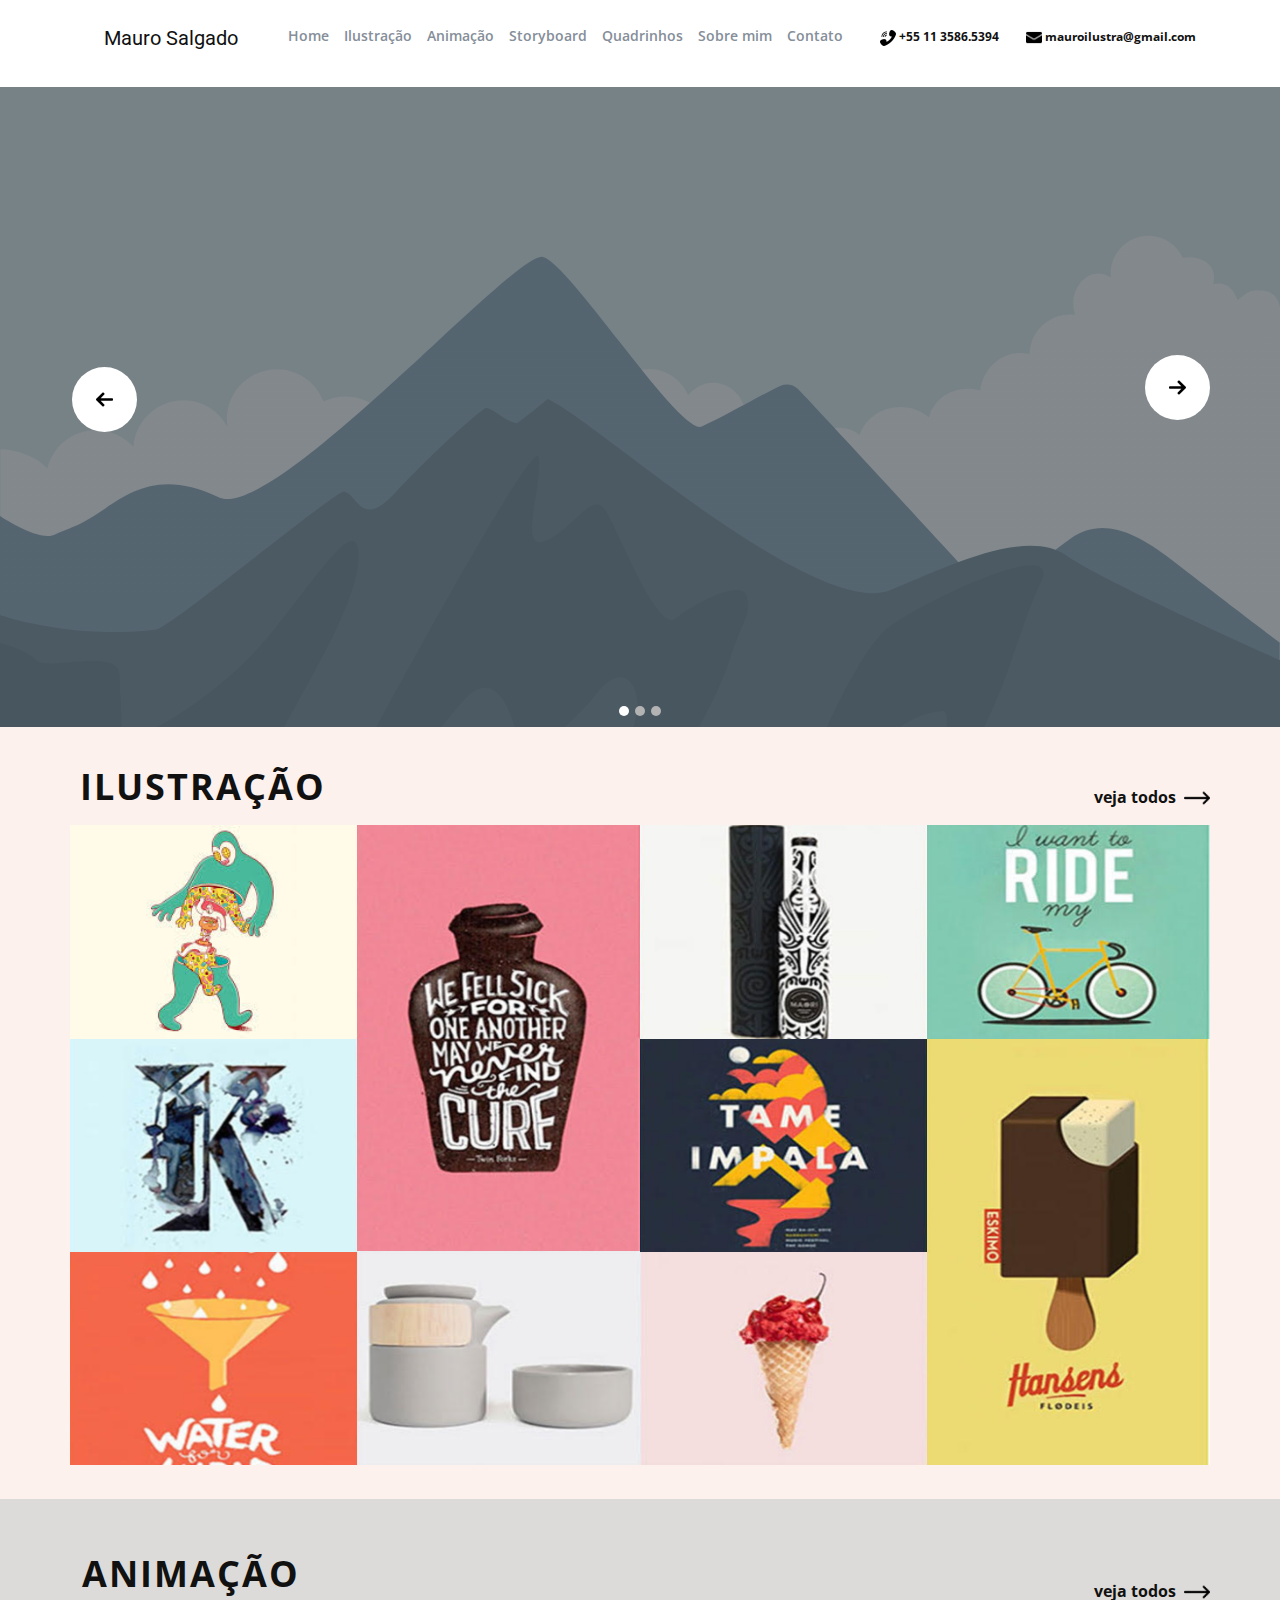
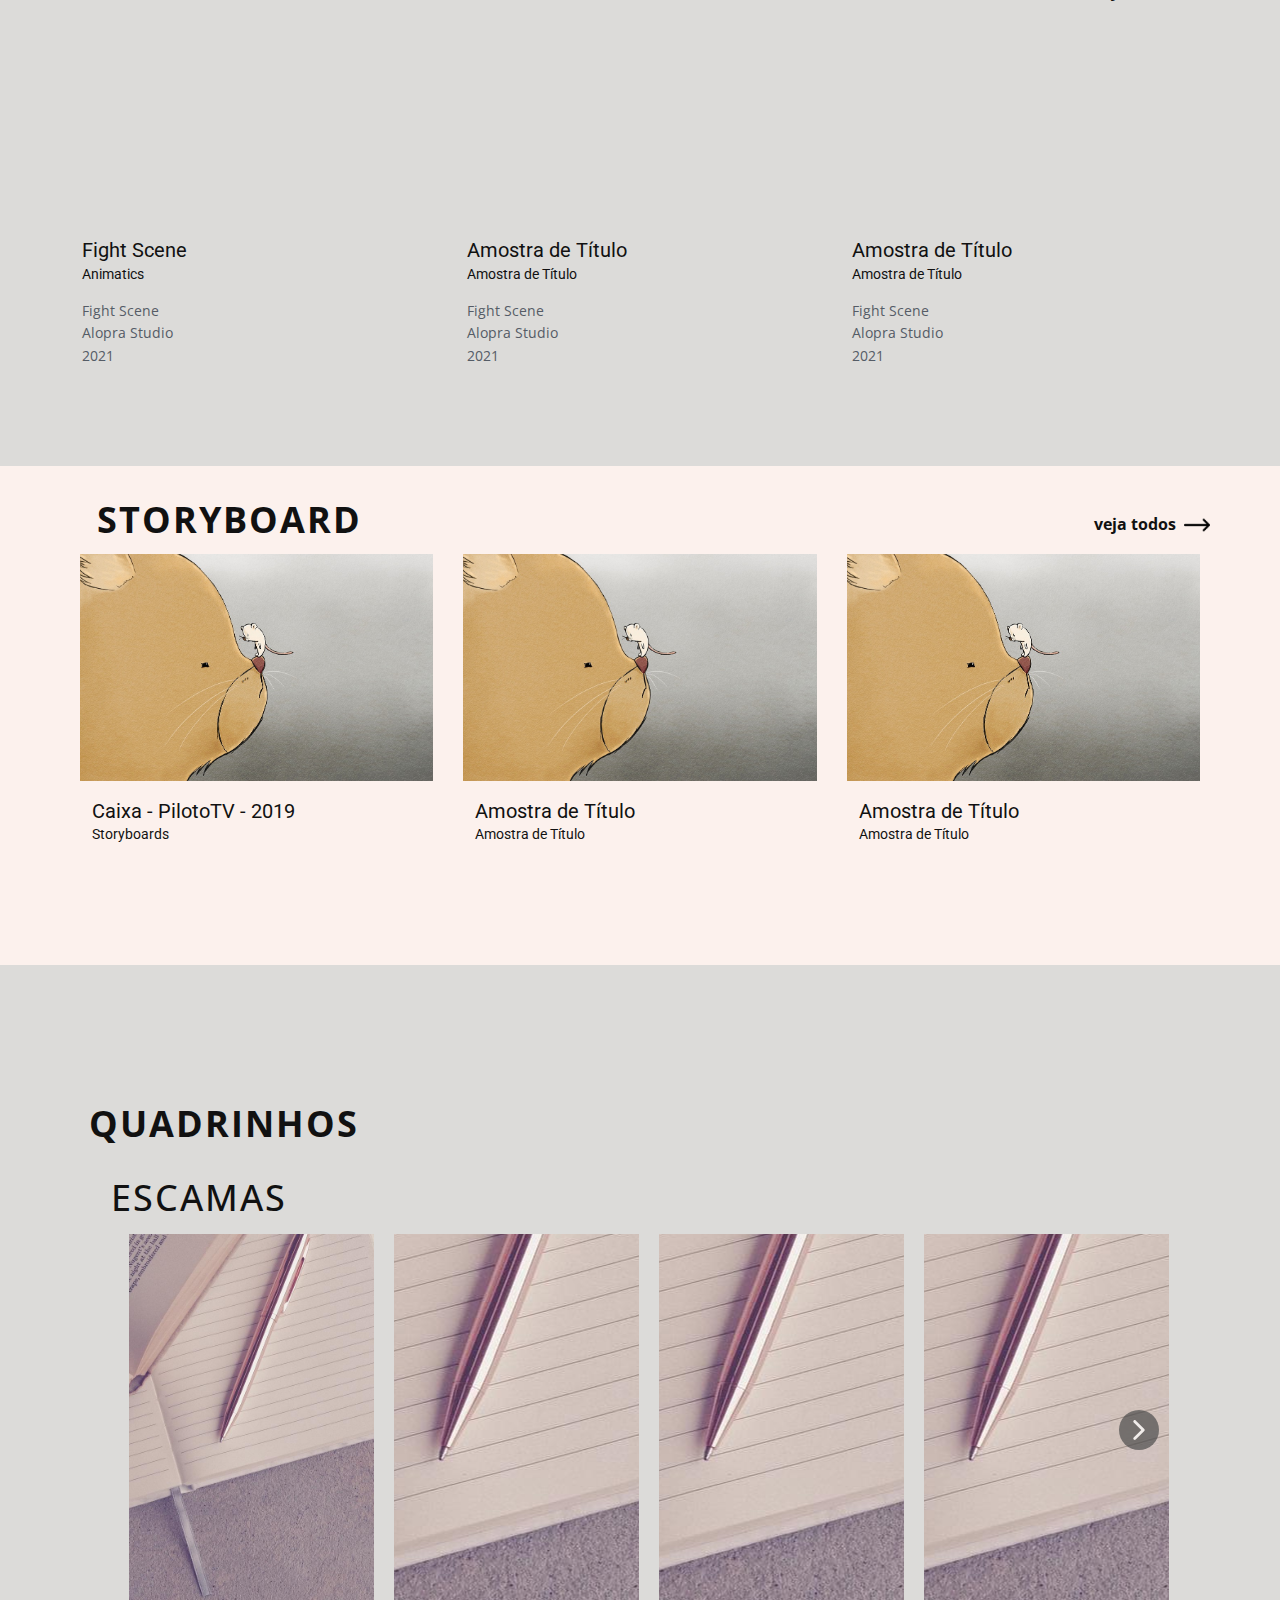
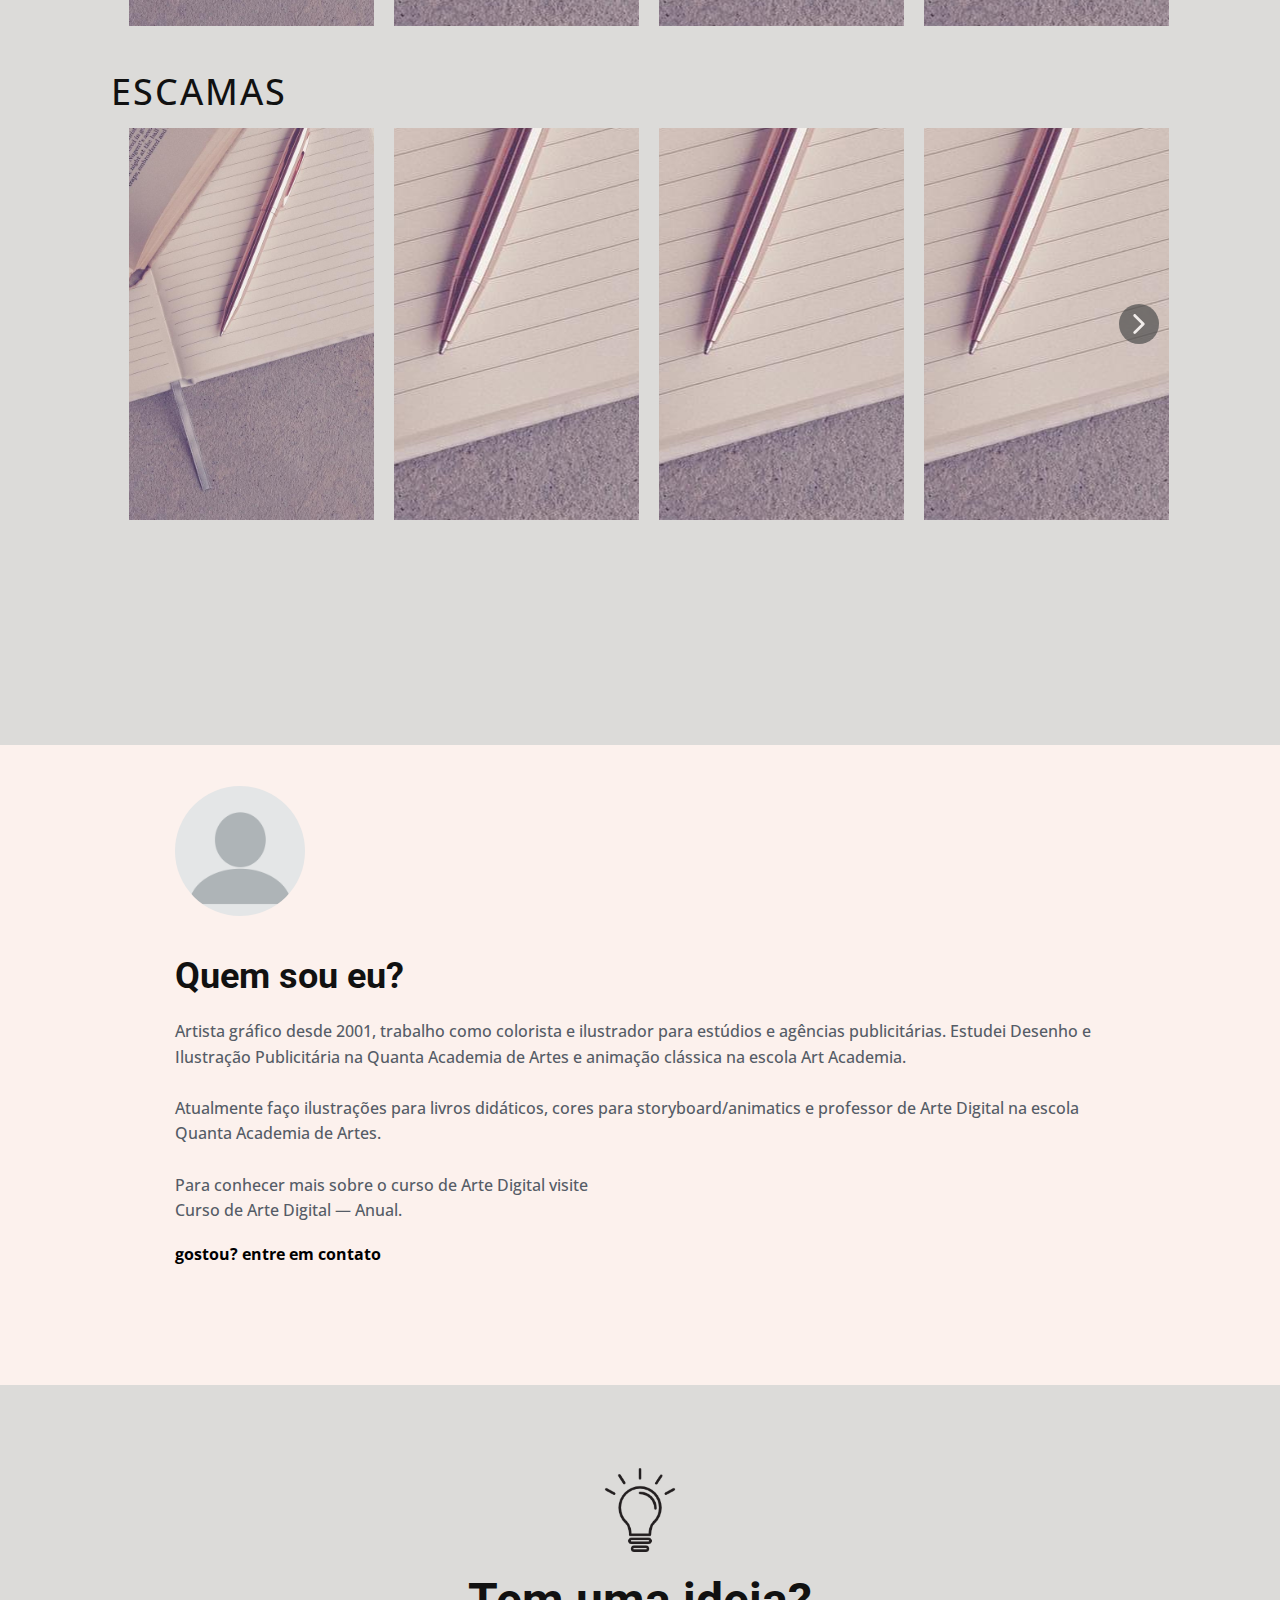
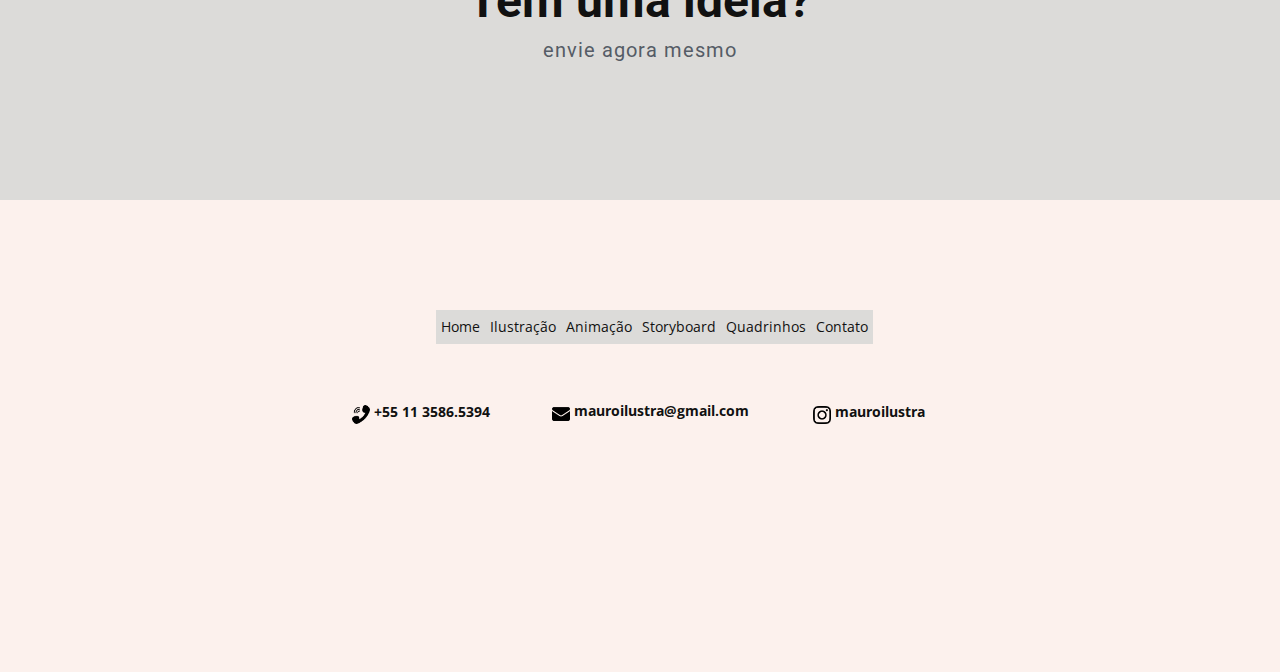
==== commit 8ca15a93: "update" ====
--- a/index.html
+++ b/index.html
@@ -7,9 +7,9 @@
     <title>index</title>
     <link rel="stylesheet" href="nicepage.css" media="screen">
 <link rel="stylesheet" href="index.css" media="screen">
-    <script class="u-script" type="text/javascript" src="jquery.js" "="" defer=""></script>
-    <script class="u-script" type="text/javascript" src="nicepage.js" "="" defer=""></script>
-    <meta name="generator" content="Nicepage 4.15.8, nicepage.com">
+    <script class="u-script" type="text/javascript" src="jquery.js" defer=""></script>
+    <script class="u-script" type="text/javascript" src="nicepage.js" defer=""></script>
+    <meta name="generator" content="Nicepage 4.19.3, nicepage.com">
     <link id="u-theme-google-font" rel="stylesheet" href="https://fonts.googleapis.com/css?family=Roboto:100,100i,300,300i,400,400i,500,500i,700,700i,900,900i|Open+Sans:300,300i,400,400i,500,500i,600,600i,700,700i,800,800i">
     
     
@@ -28,49 +28,66 @@
     <meta property="og:title" content="index">
     <meta property="og:type" content="website">
   </head>
-  <body data-home-page="index.html" data-home-page-title="index" class="u-body u-xl-mode" data-lang="pt"><header class="u-clearfix u-header u-header" id="sec-0936"><div class="u-clearfix u-sheet u-sheet-1">
-        <h3 class="u-headline u-text u-text-default u-text-1">
-          <a href="/">Mauro Salgado</a>
-        </h3>
-        <nav class="u-menu u-menu-one-level u-offcanvas u-menu-1" data-position="hmenu">
-          <div class="menu-collapse" style="font-size: 0.875rem; letter-spacing: 0px; font-weight: 600;">
-            <a class="u-button-style u-custom-left-right-menu-spacing u-custom-padding-bottom u-custom-text-active-color u-custom-text-color u-custom-text-hover-color u-custom-top-bottom-menu-spacing u-nav-link u-text-active-palette-1-base u-text-hover-palette-2-base" href="#">
-              <svg class="u-svg-link" viewBox="0 0 24 24"><use xmlns:xlink="http://www.w3.org/1999/xlink" xlink:href="#menu-hamburger"></use></svg>
-              <svg class="u-svg-content" version="1.1" id="menu-hamburger" viewBox="0 0 16 16" x="0px" y="0px" xmlns:xlink="http://www.w3.org/1999/xlink" xmlns="http://www.w3.org/2000/svg"><g><rect y="1" width="16" height="2"></rect><rect y="7" width="16" height="2"></rect><rect y="13" width="16" height="2"></rect>
+  <body data-home-page="index.html" data-home-page-title="index" class="u-body u-xl-mode" data-lang="pt"><header class=" u-clearfix u-header u-section-row-container" id="sec-0936" style="background-image: none"><div class="u-section-rows">
+        <div class="u-hidden-lg u-hidden-md u-hidden-xl u-section-row u-section-row-1" id="sec-dd84">
+          <div class="u-clearfix u-sheet u-sheet-1"></div>
+          
+          
+          
+          
+          
+        </div>
+        <div class="u-clearfix u-section-row u-section-row-2" data-animation-name="" data-animation-duration="0" data-animation-delay="0" data-animation-direction="" id="sec-acfe">
+          <div class="u-clearfix u-sheet u-valign-middle-lg u-sheet-2">
+            <a href="https://nicepage.com/joomla-page-builder" class="u-active-none u-bottom-left-radius-0 u-bottom-right-radius-0 u-btn u-btn-rectangle u-button-style u-hover-none u-none u-radius-0 u-top-left-radius-0 u-top-right-radius-0 u-btn-1"><span class="u-file-icon u-icon u-icon-1"><img src="images/2099199.png" alt=""></span>&nbsp;mauroilustra@gmail.com
+            </a>
+            <a href="https://nicepage.com/joomla-page-builder" class="u-active-none u-bottom-left-radius-0 u-bottom-right-radius-0 u-btn u-btn-rectangle u-button-style u-hover-none u-none u-radius-0 u-top-left-radius-0 u-top-right-radius-0 u-btn-2"><span class="u-file-icon u-icon u-icon-2"><img src="images/7746178.png" alt=""></span>&nbsp;+55 11 3586.5394
+            </a>
+            <nav class="u-menu u-menu-one-level u-offcanvas u-menu-1" data-position="hmenu">
+              <div class="menu-collapse" style="font-size: 0.875rem; letter-spacing: 0px; font-weight: 600;">
+                <a class="u-button-style u-custom-left-right-menu-spacing u-custom-padding-bottom u-custom-text-active-color u-custom-text-color u-custom-text-hover-color u-custom-top-bottom-menu-spacing u-nav-link u-text-active-palette-1-base u-text-hover-palette-2-base" href="#" style="padding: 8px 6px; font-size: calc(1em + 16px);">
+                  <svg class="u-svg-link" viewBox="0 0 24 24"><use xmlns:xlink="http://www.w3.org/1999/xlink" xlink:href="#menu-hamburger"></use></svg>
+                  <svg class="u-svg-content" version="1.1" id="menu-hamburger" viewBox="0 0 16 16" x="0px" y="0px" xmlns:xlink="http://www.w3.org/1999/xlink" xmlns="http://www.w3.org/2000/svg"><g><rect y="1" width="16" height="2"></rect><rect y="7" width="16" height="2"></rect><rect y="13" width="16" height="2"></rect>
 </g></svg>
-            </a>
-          </div>
-          <div class="u-custom-menu u-nav-container">
-            <ul class="u-nav u-spacing-5 u-unstyled u-nav-1"><li class="u-nav-item"><a class="u-button-style u-nav-link u-text-active-palette-5-dark-3 u-text-hover-palette-1-dark-3 u-text-palette-5-dark-1" href="index.html#carousel_c24c" data-page-id="987302803" style="padding: 10px 5px;">Home</a>
-</li><li class="u-nav-item"><a class="u-button-style u-nav-link u-text-active-palette-5-dark-3 u-text-hover-palette-1-dark-3 u-text-palette-5-dark-1" href="index.html#carousel_735a" data-page-id="987302803" style="padding: 10px 5px;">Ilustração</a>
-</li><li class="u-nav-item"><a class="u-button-style u-nav-link u-text-active-palette-5-dark-3 u-text-hover-palette-1-dark-3 u-text-palette-5-dark-1" href="index.html#carousel_40b5" data-page-id="987302803" style="padding: 10px 5px;">Animação</a>
-</li><li class="u-nav-item"><a class="u-button-style u-nav-link u-text-active-palette-5-dark-3 u-text-hover-palette-1-dark-3 u-text-palette-5-dark-1" href="index.html#carousel_5217" data-page-id="987302803" style="padding: 10px 5px;">Storyboard</a>
-</li><li class="u-nav-item"><a class="u-button-style u-nav-link u-text-active-palette-5-dark-3 u-text-hover-palette-1-dark-3 u-text-palette-5-dark-1" href="index.html#carousel_15b2" data-page-id="987302803" style="padding: 10px 5px;">Quadrinhos</a>
-</li><li class="u-nav-item"><a class="u-button-style u-nav-link u-text-active-palette-5-dark-3 u-text-hover-palette-1-dark-3 u-text-palette-5-dark-1" href="index.html#sec-293d" data-page-id="987302803" style="padding: 10px 5px;">Sobre mim</a>
-</li><li class="u-nav-item"><a class="u-button-style u-nav-link u-text-active-palette-5-dark-3 u-text-hover-palette-1-dark-3 u-text-palette-5-dark-1" href="index.html#footer" data-page-id="987302803" style="padding: 10px 5px;">Contato</a>
+                </a>
+              </div>
+              <div class="u-custom-menu u-nav-container">
+                <ul class="u-nav u-spacing-5 u-unstyled u-nav-1"><li class="u-nav-item"><a class="u-button-style u-nav-link u-text-active-palette-5-dark-3 u-text-hover-palette-1-dark-3 u-text-palette-5-dark-1" href="index.html#carousel_c24c" style="padding: 10px 5px;">Home</a>
+</li><li class="u-nav-item"><a class="u-button-style u-nav-link u-text-active-palette-5-dark-3 u-text-hover-palette-1-dark-3 u-text-palette-5-dark-1" href="index.html#carousel_735a" style="padding: 10px 5px;">Ilustração</a>
+</li><li class="u-nav-item"><a class="u-button-style u-nav-link u-text-active-palette-5-dark-3 u-text-hover-palette-1-dark-3 u-text-palette-5-dark-1" href="index.html#carousel_40b5" style="padding: 10px 5px;">Animação</a>
+</li><li class="u-nav-item"><a class="u-button-style u-nav-link u-text-active-palette-5-dark-3 u-text-hover-palette-1-dark-3 u-text-palette-5-dark-1" href="index.html#carousel_5217" style="padding: 10px 5px;">Storyboard</a>
+</li><li class="u-nav-item"><a class="u-button-style u-nav-link u-text-active-palette-5-dark-3 u-text-hover-palette-1-dark-3 u-text-palette-5-dark-1" href="index.html#carousel_15b2" style="padding: 10px 5px;">Quadrinhos</a>
+</li><li class="u-nav-item"><a class="u-button-style u-nav-link u-text-active-palette-5-dark-3 u-text-hover-palette-1-dark-3 u-text-palette-5-dark-1" href="index.html#sec-293d" style="padding: 10px 5px;">Sobre mim</a>
+</li><li class="u-nav-item"><a class="u-button-style u-nav-link u-text-active-palette-5-dark-3 u-text-hover-palette-1-dark-3 u-text-palette-5-dark-1" href="index.html#carousel_7975" style="padding: 10px 1px 10px 5px;">Contato</a>
 </li></ul>
-          </div>
-          <div class="u-custom-menu u-nav-container-collapse">
-            <div class="u-black u-container-style u-inner-container-layout u-opacity u-opacity-95 u-sidenav">
-              <div class="u-inner-container-layout u-sidenav-overflow">
-                <div class="u-menu-close"></div>
-                <ul class="u-align-center u-nav u-popupmenu-items u-unstyled u-nav-2"><li class="u-nav-item"><a class="u-button-style u-nav-link" href="index.html#carousel_c24c" data-page-id="987302803">Home</a>
-</li><li class="u-nav-item"><a class="u-button-style u-nav-link" href="index.html#carousel_735a" data-page-id="987302803">Ilustração</a>
-</li><li class="u-nav-item"><a class="u-button-style u-nav-link" href="index.html#carousel_40b5" data-page-id="987302803">Animação</a>
-</li><li class="u-nav-item"><a class="u-button-style u-nav-link" href="index.html#carousel_5217" data-page-id="987302803">Storyboard</a>
-</li><li class="u-nav-item"><a class="u-button-style u-nav-link" href="index.html#carousel_15b2" data-page-id="987302803">Quadrinhos</a>
-</li><li class="u-nav-item"><a class="u-button-style u-nav-link" href="index.html#sec-293d" data-page-id="987302803">Sobre mim</a>
-</li><li class="u-nav-item"><a class="u-button-style u-nav-link" href="index.html#footer" data-page-id="987302803">Contato</a>
+              </div>
+              <div class="u-custom-menu u-nav-container-collapse">
+                <div class="u-black u-container-style u-inner-container-layout u-opacity u-opacity-95 u-sidenav">
+                  <div class="u-inner-container-layout u-sidenav-overflow">
+                    <div class="u-menu-close"></div>
+                    <ul class="u-align-center u-nav u-popupmenu-items u-unstyled u-nav-2"><li class="u-nav-item"><a class="u-button-style u-nav-link" href="index.html#carousel_c24c">Home</a>
+</li><li class="u-nav-item"><a class="u-button-style u-nav-link" href="index.html#carousel_735a">Ilustração</a>
+</li><li class="u-nav-item"><a class="u-button-style u-nav-link" href="index.html#carousel_40b5">Animação</a>
+</li><li class="u-nav-item"><a class="u-button-style u-nav-link" href="index.html#carousel_5217">Storyboard</a>
+</li><li class="u-nav-item"><a class="u-button-style u-nav-link" href="index.html#carousel_15b2">Quadrinhos</a>
+</li><li class="u-nav-item"><a class="u-button-style u-nav-link" href="index.html#sec-293d">Sobre mim</a>
+</li><li class="u-nav-item"><a class="u-button-style u-nav-link" href="index.html#carousel_7975">Contato</a>
 </li></ul>
-              </div>
-            </div>
-            <div class="u-black u-menu-overlay u-opacity u-opacity-70"></div>
-          </div>
-        </nav>
-        <a href="#" class="u-active-none u-bottom-left-radius-0 u-bottom-right-radius-0 u-btn u-btn-rectangle u-button-style u-hover-none u-none u-radius-0 u-top-left-radius-0 u-top-right-radius-0 u-btn-1"><span class="u-file-icon u-icon u-icon-1"><img src="images/2099199.png" alt=""></span>&nbsp;mauroilustra@gmail.com
-        </a>
-        <a href="#" class="u-active-none u-bottom-left-radius-0 u-bottom-right-radius-0 u-btn u-btn-rectangle u-button-style u-hover-none u-none u-radius-0 u-top-left-radius-0 u-top-right-radius-0 u-btn-2"><span class="u-file-icon u-icon u-icon-2"><img src="images/7746178.png" alt=""></span>&nbsp;+55 11 3586.5394
-        </a>
+                  </div>
+                </div>
+                <div class="u-black u-menu-overlay u-opacity u-opacity-70"></div>
+              </div>
+            </nav>
+            <h3 class="u-headline u-text u-text-default u-text-1">
+              <a href="/">Mauro Salgado</a>
+            </h3>
+          </div>
+          
+          
+          
+          
+          
+        </div>
       </div></header>
     <section class="u-carousel u-slide u-block-a2d0-1" id="carousel_c24c" data-interval="5000" data-u-ride="carousel">
       <ol class="u-absolute-hcenter u-carousel-indicators u-block-a2d0-2">
@@ -89,7 +106,7 @@
           <div class="u-align-left u-clearfix u-sheet u-sheet-1"></div>
         </div>
       </div>
-      <a class="u-carousel-control u-carousel-control-prev u-hover-black u-icon-circle u-text-black u-text-hover-white u-white u-block-a2d0-3" href="#carousel_c24c" role="button" data-u-slide="prev">
+      <a class="u-absolute-vcenter-sm u-absolute-vcenter-xs u-carousel-control u-carousel-control-prev u-hover-black u-icon-circle u-text-black u-text-hover-white u-white u-block-a2d0-3" href="#carousel_c24c" role="button" data-u-slide="prev">
         <span aria-hidden="true">
           <svg viewBox="0 0 492 492"><path d="M464.344,207.418l0.768,0.168H135.888l103.496-103.724c5.068-5.064,7.848-11.924,7.848-19.124
 	c0-7.2-2.78-14.012-7.848-19.088L223.28,49.538c-5.064-5.064-11.812-7.864-19.008-7.864c-7.2,0-13.952,2.78-19.016,7.844
@@ -107,7 +124,7 @@
 	C492,219.198,479.172,207.418,464.344,207.418z"></path></svg>
         </span>
       </a>
-      <a class="u-carousel-control u-carousel-control-next u-hover-black u-icon-circle u-text-black u-text-hover-white u-white u-block-a2d0-4" href="#carousel_c24c" role="button" data-u-slide="next">
+      <a class="u-absolute-vcenter-sm u-absolute-vcenter-xs u-carousel-control u-carousel-control-next u-hover-black u-icon-circle u-text-black u-text-hover-white u-white u-block-a2d0-4" href="#carousel_c24c" role="button" data-u-slide="next">
         <span aria-hidden="true">
           <svg viewBox="0 0 492.004 492.004"><path d="M484.14,226.886L306.46,49.202c-5.072-5.072-11.832-7.856-19.04-7.856c-7.216,0-13.972,2.788-19.044,7.856l-16.132,16.136
 	c-5.068,5.064-7.86,11.828-7.86,19.04c0,7.208,2.792,14.2,7.86,19.264L355.9,207.526H26.58C11.732,207.526,0,219.15,0,234.002
@@ -125,56 +142,74 @@
       </a>
     </section>
     <section class="u-clearfix u-custom-color-1 u-section-2" id="carousel_735a">
+      
+      
       <div class="u-clearfix u-sheet u-sheet-1">
-        <h1 class="u-custom-font u-text u-text-default u-text-font u-text-1">Ilustração</h1>
-        <p class="u-text u-text-2"> Lorem ipsum dolor sit amet, consectetur adipiscing elit, sed do eiusmod tempor incididunt ut labore et dolore magna aliqua. Ut enim ad minim veniam, quis nostrud exercitation ullamco laboris nisi ut aliquip ex ea commodo consequat.</p>
-        <div class="u-clearfix u-group-elements u-group-elements-1"><span class="u-file-icon u-icon u-icon-1"><img src="images/545682.png" alt=""></span>
-          <p class="u-text u-text-3">veja todos</p>
-        </div>
-        <div class="u-expanded-width u-list u-list-1">
+        <div class="u-clearfix u-group-elements u-group-elements-1" data-href="index.html" data-target="_blank" href="animacao.html"><span class="u-file-icon u-icon u-icon-1"><img src="images/545682.png" alt=""></span>
+          <p class="u-text u-text-1">veja todos</p>
+        </div>
+        <h1 class="u-custom-font u-text u-text-default u-text-font u-text-2">Ilustração</h1>
+        <div class="u-list u-list-1">
           <div class="u-repeater u-repeater-1">
-            <div class="u-container-style u-image u-list-item u-repeater-item u-image-1" data-image-width="150" data-image-height="112">
+            <div class="u-container-style u-custom-item u-image u-list-item u-repeater-item u-image-1" data-image-width="295" data-image-height="465">
               <div class="u-container-layout u-similar-container u-container-layout-1"></div>
             </div>
-            <div class="u-container-style u-list-item u-repeater-item u-list-item-2" data-image-width="1280" data-image-height="960">
+          </div>
+        </div>
+        <div class="u-list u-list-2">
+          <div class="u-repeater u-repeater-2">
+            <div class="u-container-style u-image u-list-item u-repeater-item u-image-2" data-image-width="297" data-image-height="232">
               <div class="u-container-layout u-similar-container u-container-layout-2"></div>
             </div>
-            <div class="u-container-style u-list-item u-repeater-item u-list-item-3" data-image-width="1280" data-image-height="960">
+          </div>
+        </div>
+        <div class="u-list u-list-3">
+          <div class="u-repeater u-repeater-3">
+            <div class="u-container-style u-custom-item u-image u-list-item u-repeater-item u-image-3" data-image-width="297" data-image-height="465">
               <div class="u-container-layout u-similar-container u-container-layout-3"></div>
             </div>
-            <div class="u-container-style u-list-item u-repeater-item u-list-item-4" data-image-width="1280" data-image-height="960">
+          </div>
+        </div>
+        <div class="u-list u-list-4">
+          <div class="u-repeater u-repeater-4">
+            <div class="u-container-style u-image u-list-item u-repeater-item u-image-4" data-image-width="294" data-image-height="229">
               <div class="u-container-layout u-similar-container u-container-layout-4"></div>
             </div>
-            <div class="u-container-style u-list-item u-repeater-item u-list-item-5" data-image-width="1280" data-image-height="960">
+          </div>
+        </div>
+        <div class="u-list u-list-5">
+          <div class="u-repeater u-repeater-5">
+            <div class="u-container-style u-custom-item u-image u-list-item u-repeater-item u-image-5" data-image-width="275" data-image-height="183">
               <div class="u-container-layout u-similar-container u-container-layout-5"></div>
             </div>
-            <div class="u-container-style u-list-item u-repeater-item u-list-item-6" data-image-width="1280" data-image-height="960">
+            <div class="u-container-style u-custom-item u-list-item u-repeater-item u-list-item-6" data-image-width="298" data-image-height="232">
               <div class="u-container-layout u-similar-container u-container-layout-6"></div>
             </div>
-            <div class="u-container-style u-list-item u-repeater-item u-list-item-7" data-image-width="1280" data-image-height="960">
+            <div class="u-container-style u-custom-item u-list-item u-repeater-item u-list-item-7" data-image-width="296" data-image-height="234">
               <div class="u-container-layout u-similar-container u-container-layout-7"></div>
             </div>
-            <div class="u-container-style u-list-item u-repeater-item u-list-item-8" data-image-width="1280" data-image-height="960">
+          </div>
+        </div>
+        <div class="u-list u-list-6">
+          <div class="u-repeater u-repeater-6">
+            <div class="u-container-style u-custom-item u-image u-list-item u-repeater-item u-image-6" data-image-width="292" data-image-height="232">
               <div class="u-container-layout u-similar-container u-container-layout-8"></div>
             </div>
-            <div class="u-container-style u-list-item u-repeater-item u-list-item-9" data-image-width="1280" data-image-height="960">
+            <div class="u-container-style u-custom-item u-image u-list-item u-repeater-item u-image-7" data-image-width="291" data-image-height="233">
               <div class="u-container-layout u-similar-container u-container-layout-9"></div>
             </div>
-            <div class="u-container-style u-list-item u-repeater-item u-list-item-10" data-image-width="1280" data-image-height="960">
+            <div class="u-container-style u-custom-item u-image u-list-item u-repeater-item u-image-8" data-image-width="295" data-image-height="234">
               <div class="u-container-layout u-similar-container u-container-layout-10"></div>
             </div>
           </div>
         </div>
       </div>
-      
-      
     </section>
     <section class="u-clearfix u-custom-color-2 u-section-3" id="carousel_40b5">
       <div class="u-clearfix u-sheet u-sheet-1">
         <h1 class="u-custom-font u-text u-text-default u-text-font u-text-1">Animação</h1>
-        <p class="u-text u-text-2"> Lorem ipsum dolor sit amet, consectetur adipiscing elit, sed do eiusmod tempor incididunt ut labore et dolore magna aliqua. Ut enim ad minim veniam, quis nostrud exercitation ullamco laboris nisi ut aliquip ex ea commodo consequat.</p>
         <div class="u-clearfix u-group-elements u-group-elements-1"><span class="u-file-icon u-icon u-icon-1"><img src="images/545682.png" alt=""></span>
-          <p class="u-text u-text-3">veja todos</p>
+          <p class="u-text u-text-2">veja todos</p>
         </div>
         <div class="u-expanded-width u-list u-list-1">
           <div class="u-repeater u-repeater-1">
@@ -185,9 +220,9 @@
                     <iframe style="position: absolute;top: 0;left: 0;width: 100%;height: 100%;" class="embed-responsive-item" src="https://www.youtube.com/embed/BJhLU6Wza_U?mute=0&amp;showinfo=0&amp;controls=0&amp;start=0" frameborder="0" allowfullscreen=""></iframe>
                   </div>
                 </div>
-                <h1 class="u-text u-text-default u-text-font u-text-4">Fight Scene</h1>
-                <h2 class="u-text u-text-font u-text-5">Animatics</h2>
-                <p class="u-text u-text-palette-5-dark-2 u-text-6">Fight Scene<br>Alopra Studio<br>2021
+                <h1 class="u-text u-text-default u-text-font u-text-3">Fight Scene</h1>
+                <h2 class="u-text u-text-font u-text-4">Animatics</h2>
+                <p class="u-text u-text-palette-5-dark-2 u-text-5">Fight Scene<br>Alopra Studio<br>2021
                 </p>
               </div>
             </div>
@@ -198,9 +233,9 @@
                     <iframe style="position: absolute;top: 0;left: 0;width: 100%;height: 100%;" class="embed-responsive-item" src="https://www.youtube.com/embed/BJhLU6Wza_U?mute=0&amp;showinfo=0&amp;controls=0&amp;start=0" frameborder="0" allowfullscreen=""></iframe>
                   </div>
                 </div>
-                <h1 class="u-text u-text-default u-text-font u-text-7">Amostra de Título</h1>
-                <h2 class="u-text u-text-font u-text-8">Amostra de Título</h2>
-                <p class="u-text u-text-palette-5-dark-2 u-text-9">Fight Scene<br>Alopra Studio<br>2021
+                <h1 class="u-text u-text-default u-text-font u-text-6">Amostra de Título</h1>
+                <h2 class="u-text u-text-font u-text-7">Amostra de Título</h2>
+                <p class="u-text u-text-palette-5-dark-2 u-text-8">Fight Scene<br>Alopra Studio<br>2021
                 </p>
               </div>
             </div>
@@ -211,9 +246,9 @@
                     <iframe style="position: absolute;top: 0;left: 0;width: 100%;height: 100%;" class="embed-responsive-item" src="https://www.youtube.com/embed/BJhLU6Wza_U?mute=0&amp;showinfo=0&amp;controls=0&amp;start=0" frameborder="0" allowfullscreen=""></iframe>
                   </div>
                 </div>
-                <h1 class="u-text u-text-default u-text-font u-text-10">Amostra de Título</h1>
-                <h2 class="u-text u-text-font u-text-11">Amostra de Título</h2>
-                <p class="u-text u-text-palette-5-dark-2 u-text-12">Fight Scene<br>Alopra Studio<br>2021
+                <h1 class="u-text u-text-default u-text-font u-text-9">Amostra de Título</h1>
+                <h2 class="u-text u-text-font u-text-10">Amostra de Título</h2>
+                <p class="u-text u-text-palette-5-dark-2 u-text-11">Fight Scene<br>Alopra Studio<br>2021
                 </p>
               </div>
             </div>
@@ -229,31 +264,30 @@
     <section class="u-clearfix u-custom-color-1 u-section-4" id="carousel_5217">
       <div class="u-clearfix u-sheet u-sheet-1">
         <h1 class="u-custom-font u-text u-text-default u-text-font u-text-1">Storyboard</h1>
-        <p class="u-text u-text-2"> Lorem ipsum dolor sit amet, consectetur adipiscing elit, sed do eiusmod tempor incididunt ut labore et dolore magna aliqua. Ut enim ad minim veniam, quis nostrud exercitation ullamco laboris nisi ut aliquip ex ea commodo consequat.</p>
         <div class="u-clearfix u-group-elements u-group-elements-1"><span class="u-file-icon u-icon u-icon-1"><img src="images/545682.png" alt=""></span>
-          <p class="u-text u-text-3">veja todos</p>
+          <p class="u-text u-text-2">veja todos</p>
         </div>
         <div class="u-expanded-width u-list u-list-1">
           <div class="u-repeater u-repeater-1">
             <div class="u-container-style u-list-item u-repeater-item">
               <div class="u-container-layout u-similar-container u-container-layout-1">
-                <img class="u-expanded-width u-hover-feature u-image u-image-default u-image-1" src="images/0199343d16fc5dbefeb0bbbca5133a7a82e5ee2a090e97326e9f985429486993a82d507d97b98bc99001ba29cd64f75f0e6877ffdb1a5763ea4600_1280.jpg" alt="" data-image-width="1280" data-image-height="640" data-animation-name="" data-animation-duration="0" data-animation-direction="">
-                <h1 class="u-text u-text-default u-text-font u-text-4">Caixa - PilotoTV - 2019</h1>
-                <h2 class="u-text u-text-font u-text-5">Storyboards</h2>
+                <img class="u-expanded-width u-hover-feature u-image u-image-default u-image-1" src="images/0199343d16fc5dbefeb0bbbca5133a7a82e5ee2a090e97326e9f985429486993a82d507d97b98bc99001ba29cd64f75f0e6877ffdb1a5763ea4600_1280.jpg" alt="" data-image-width="1280" data-image-height="640">
+                <h1 class="u-text u-text-default u-text-font u-text-3">Caixa - PilotoTV - 2019</h1>
+                <h2 class="u-text u-text-font u-text-4">Storyboards</h2>
               </div>
             </div>
             <div class="u-container-style u-list-item u-repeater-item">
               <div class="u-container-layout u-similar-container u-container-layout-2">
-                <img class="u-expanded-width u-hover-feature u-image u-image-default u-image-2" src="images/0199343d16fc5dbefeb0bbbca5133a7a82e5ee2a090e97326e9f985429486993a82d507d97b98bc99001ba29cd64f75f0e6877ffdb1a5763ea4600_1280.jpg" alt="" data-image-width="1280" data-image-height="640" data-animation-name="" data-animation-duration="0" data-animation-direction="">
-                <h1 class="u-text u-text-default u-text-font u-text-6">Amostra de Título</h1>
-                <h2 class="u-text u-text-font u-text-7">Amostra de Título</h2>
+                <img class="u-expanded-width u-hover-feature u-image u-image-default u-image-2" src="images/0199343d16fc5dbefeb0bbbca5133a7a82e5ee2a090e97326e9f985429486993a82d507d97b98bc99001ba29cd64f75f0e6877ffdb1a5763ea4600_1280.jpg" alt="" data-image-width="1280" data-image-height="640">
+                <h1 class="u-text u-text-default u-text-font u-text-5">Amostra de Título</h1>
+                <h2 class="u-text u-text-font u-text-6">Amostra de Título</h2>
               </div>
             </div>
             <div class="u-container-style u-list-item u-repeater-item">
               <div class="u-container-layout u-similar-container u-container-layout-3">
-                <img class="u-expanded-width u-hover-feature u-image u-image-default u-image-3" src="images/0199343d16fc5dbefeb0bbbca5133a7a82e5ee2a090e97326e9f985429486993a82d507d97b98bc99001ba29cd64f75f0e6877ffdb1a5763ea4600_1280.jpg" alt="" data-image-width="1280" data-image-height="640" data-animation-name="" data-animation-duration="0" data-animation-direction="">
-                <h1 class="u-text u-text-default u-text-font u-text-8">Amostra de Título</h1>
-                <h2 class="u-text u-text-font u-text-9">Amostra de Título</h2>
+                <img class="u-expanded-width u-hover-feature u-image u-image-default u-image-3" src="images/0199343d16fc5dbefeb0bbbca5133a7a82e5ee2a090e97326e9f985429486993a82d507d97b98bc99001ba29cd64f75f0e6877ffdb1a5763ea4600_1280.jpg" alt="" data-image-width="1280" data-image-height="640">
+                <h1 class="u-text u-text-default u-text-font u-text-7">Amostra de Título</h1>
+                <h2 class="u-text u-text-font u-text-8">Amostra de Título</h2>
               </div>
             </div>
           </div>
@@ -264,52 +298,176 @@
       
     </section>
     <section class="u-clearfix u-custom-color-2 u-section-5" id="carousel_15b2">
-      <div class="u-clearfix u-sheet u-sheet-1">
-        <h1 class="u-custom-font u-text u-text-default u-text-font u-text-1">Quadrinhos</h1>
-        <p class="u-text u-text-2"> Lorem ipsum dolor sit amet, consectetur adipiscing elit, sed do eiusmod tempor incididunt ut labore et dolore magna aliqua. Ut enim ad minim veniam, quis nostrud exercitation ullamco laboris nisi ut aliquip ex ea commodo consequat.</p>
-        <div class="u-clearfix u-group-elements u-group-elements-1"><span class="u-file-icon u-icon u-icon-1"><img src="images/545682.png" alt=""></span>
-          <p class="u-text u-text-3">veja todos</p>
-        </div>
-        <div class="u-expanded-width u-list u-list-1">
-          <div class="u-repeater u-repeater-1">
-            <div class="u-container-style u-list-item u-repeater-item">
-              <div class="u-container-layout u-similar-container u-container-layout-1">
-                <img class="u-expanded-width u-hover-feature u-image u-image-default u-image-1" src="images/0199343d16fc5dbefeb0bbbca5133a7a82e5ee2a090e97326e9f985429486993a82d507d97b98bc99001ba29cd64f75f0e6877ffdb1a5763ea4600_1280.jpg" alt="" data-image-width="1280" data-image-height="640" data-animation-name="" data-animation-duration="0" data-animation-direction="">
-                <h1 class="u-text u-text-default u-text-font u-text-4">Caixa - PilotoTV - 2019</h1>
-                <h2 class="u-text u-text-font u-text-5">Storyboards</h2>
-              </div>
-            </div>
-            <div class="u-container-style u-list-item u-repeater-item">
-              <div class="u-container-layout u-similar-container u-container-layout-2">
-                <img class="u-expanded-width u-hover-feature u-image u-image-default u-image-2" src="images/0199343d16fc5dbefeb0bbbca5133a7a82e5ee2a090e97326e9f985429486993a82d507d97b98bc99001ba29cd64f75f0e6877ffdb1a5763ea4600_1280.jpg" alt="" data-image-width="1280" data-image-height="640" data-animation-name="" data-animation-duration="0" data-animation-direction="">
-                <h1 class="u-text u-text-default u-text-font u-text-6">Amostra de Título</h1>
-                <h2 class="u-text u-text-font u-text-7">Amostra de Título</h2>
-              </div>
-            </div>
-            <div class="u-container-style u-list-item u-repeater-item">
-              <div class="u-container-layout u-similar-container u-container-layout-3">
-                <img class="u-expanded-width u-hover-feature u-image u-image-default u-image-3" src="images/0199343d16fc5dbefeb0bbbca5133a7a82e5ee2a090e97326e9f985429486993a82d507d97b98bc99001ba29cd64f75f0e6877ffdb1a5763ea4600_1280.jpg" alt="" data-image-width="1280" data-image-height="640" data-animation-name="" data-animation-duration="0" data-animation-direction="">
-                <h1 class="u-text u-text-default u-text-font u-text-8">Amostra de Título</h1>
-                <h2 class="u-text u-text-font u-text-9">Amostra de Título</h2>
-              </div>
-            </div>
-          </div>
-        </div>
-      </div>
-      
-      
-      
+      <h1 class="u-custom-font u-text u-text-default u-text-font u-text-1">Quadrinhos</h1>
+      <div class="u-container-style u-group u-group-1">
+        <div class="u-container-layout">
+          <h1 class="u-custom-font u-text u-text-default u-text-font u-text-2">Escamas<span style="font-weight: 400;"></span>
+          </h1>
+          <div class="u-layout-horizontal u-list u-list-1">
+            <div class="u-repeater u-repeater-1">
+              <div class="u-container-style u-image u-list-item u-repeater-item u-image-1" data-image-width="150" data-image-height="112">
+                <div class="u-container-layout u-similar-container u-container-layout-2"></div>
+              </div>
+              <div class="u-container-style u-list-item u-repeater-item u-list-item-2" data-image-width="1280" data-image-height="960">
+                <div class="u-container-layout u-similar-container u-container-layout-3"></div>
+              </div>
+              <div class="u-container-style u-list-item u-repeater-item u-list-item-3" data-image-width="1280" data-image-height="960">
+                <div class="u-container-layout u-similar-container u-container-layout-4"></div>
+              </div>
+              <div class="u-container-style u-list-item u-repeater-item u-list-item-4" data-image-width="1280" data-image-height="960">
+                <div class="u-container-layout u-similar-container u-container-layout-5"></div>
+              </div>
+              <div class="u-container-style u-list-item u-repeater-item u-list-item-5" data-image-width="1280" data-image-height="960">
+                <div class="u-container-layout u-similar-container u-container-layout-6"></div>
+              </div>
+              <div class="u-container-style u-list-item u-repeater-item u-list-item-6" data-image-width="1280" data-image-height="960">
+                <div class="u-container-layout u-similar-container u-container-layout-7"></div>
+              </div>
+              <div class="u-container-style u-list-item u-repeater-item u-list-item-7" data-image-width="1280" data-image-height="960">
+                <div class="u-container-layout u-similar-container u-container-layout-8"></div>
+              </div>
+              <div class="u-container-style u-list-item u-repeater-item u-list-item-8" data-image-width="1280" data-image-height="960">
+                <div class="u-container-layout u-similar-container u-container-layout-9"></div>
+              </div>
+              <div class="u-container-style u-list-item u-repeater-item u-list-item-9" data-image-width="1280" data-image-height="960">
+                <div class="u-container-layout u-similar-container u-container-layout-10"></div>
+              </div>
+              <div class="u-container-style u-list-item u-repeater-item u-list-item-10" data-image-width="1280" data-image-height="960">
+                <div class="u-container-layout u-similar-container u-container-layout-11"></div>
+              </div>
+              <div class="u-container-style u-list-item u-repeater-item u-list-item-11" data-image-width="1280" data-image-height="960">
+                <div class="u-container-layout u-similar-container u-container-layout-12"></div>
+              </div>
+              <div class="u-container-style u-list-item u-repeater-item u-list-item-12" data-image-width="1280" data-image-height="960">
+                <div class="u-container-layout u-similar-container u-container-layout-13"></div>
+              </div>
+              <div class="u-container-style u-list-item u-repeater-item u-list-item-13" data-image-width="1280" data-image-height="960">
+                <div class="u-container-layout u-similar-container u-container-layout-14"></div>
+              </div>
+              <div class="u-container-style u-list-item u-repeater-item u-list-item-14" data-image-width="1280" data-image-height="960">
+                <div class="u-container-layout u-similar-container u-container-layout-15"></div>
+              </div>
+              <div class="u-container-style u-list-item u-repeater-item u-list-item-15" data-image-width="1280" data-image-height="960">
+                <div class="u-container-layout u-similar-container u-container-layout-16"></div>
+              </div>
+            </div>
+            <a class="u-absolute-vcenter u-gallery-nav u-gallery-nav-prev u-grey-70 u-icon-circle u-opacity u-opacity-70 u-spacing-10 u-text-white u-gallery-nav-1" href="#" role="button">
+              <span aria-hidden="true">
+                <svg viewBox="0 0 451.847 451.847"><path d="M97.141,225.92c0-8.095,3.091-16.192,9.259-22.366L300.689,9.27c12.359-12.359,32.397-12.359,44.751,0
+c12.354,12.354,12.354,32.388,0,44.748L173.525,225.92l171.903,171.909c12.354,12.354,12.354,32.391,0,44.744
+c-12.354,12.365-32.386,12.365-44.745,0l-194.29-194.281C100.226,242.115,97.141,234.018,97.141,225.92z"></path></svg>
+              </span>
+              <span class="sr-only">
+                <svg viewBox="0 0 451.847 451.847"><path d="M97.141,225.92c0-8.095,3.091-16.192,9.259-22.366L300.689,9.27c12.359-12.359,32.397-12.359,44.751,0
+c12.354,12.354,12.354,32.388,0,44.748L173.525,225.92l171.903,171.909c12.354,12.354,12.354,32.391,0,44.744
+c-12.354,12.365-32.386,12.365-44.745,0l-194.29-194.281C100.226,242.115,97.141,234.018,97.141,225.92z"></path></svg>
+              </span>
+            </a>
+            <a class="u-absolute-vcenter u-gallery-nav u-gallery-nav-next u-grey-70 u-icon-circle u-opacity u-opacity-70 u-spacing-10 u-text-white u-gallery-nav-2" href="#" role="button">
+              <span aria-hidden="true">
+                <svg viewBox="0 0 451.846 451.847"><path d="M345.441,248.292L151.154,442.573c-12.359,12.365-32.397,12.365-44.75,0c-12.354-12.354-12.354-32.391,0-44.744
+L278.318,225.92L106.409,54.017c-12.354-12.359-12.354-32.394,0-44.748c12.354-12.359,32.391-12.359,44.75,0l194.287,194.284
+c6.177,6.18,9.262,14.271,9.262,22.366C354.708,234.018,351.617,242.115,345.441,248.292z"></path></svg>
+              </span>
+              <span class="sr-only">
+                <svg viewBox="0 0 451.846 451.847"><path d="M345.441,248.292L151.154,442.573c-12.359,12.365-32.397,12.365-44.75,0c-12.354-12.354-12.354-32.391,0-44.744
+L278.318,225.92L106.409,54.017c-12.354-12.359-12.354-32.394,0-44.748c12.354-12.359,32.391-12.359,44.75,0l194.287,194.284
+c6.177,6.18,9.262,14.271,9.262,22.366C354.708,234.018,351.617,242.115,345.441,248.292z"></path></svg>
+              </span>
+            </a>
+          </div>
+        </div>
+      </div>
+      <div class="u-container-style u-group u-group-2">
+        <div class="u-container-layout">
+          <h1 class="u-custom-font u-text u-text-default u-text-font u-text-3">Escamas<span style="font-weight: 400;"></span>
+          </h1>
+          <div class="u-layout-horizontal u-list u-list-2">
+            <div class="u-repeater u-repeater-2">
+              <div class="u-container-style u-image u-list-item u-repeater-item u-image-2" data-image-width="150" data-image-height="112">
+                <div class="u-container-layout u-similar-container u-container-layout-18"></div>
+              </div>
+              <div class="u-container-style u-list-item u-repeater-item u-list-item-17" data-image-width="1280" data-image-height="960">
+                <div class="u-container-layout u-similar-container u-container-layout-19"></div>
+              </div>
+              <div class="u-container-style u-list-item u-repeater-item u-list-item-18" data-image-width="1280" data-image-height="960">
+                <div class="u-container-layout u-similar-container u-container-layout-20"></div>
+              </div>
+              <div class="u-container-style u-list-item u-repeater-item u-list-item-19" data-image-width="1280" data-image-height="960">
+                <div class="u-container-layout u-similar-container u-container-layout-21"></div>
+              </div>
+              <div class="u-container-style u-list-item u-repeater-item u-list-item-20" data-image-width="1280" data-image-height="960">
+                <div class="u-container-layout u-similar-container u-container-layout-22"></div>
+              </div>
+              <div class="u-container-style u-list-item u-repeater-item u-list-item-21" data-image-width="1280" data-image-height="960">
+                <div class="u-container-layout u-similar-container u-container-layout-23"></div>
+              </div>
+              <div class="u-container-style u-list-item u-repeater-item u-list-item-22" data-image-width="1280" data-image-height="960">
+                <div class="u-container-layout u-similar-container u-container-layout-24"></div>
+              </div>
+              <div class="u-container-style u-list-item u-repeater-item u-list-item-23" data-image-width="1280" data-image-height="960">
+                <div class="u-container-layout u-similar-container u-container-layout-25"></div>
+              </div>
+              <div class="u-container-style u-list-item u-repeater-item u-list-item-24" data-image-width="1280" data-image-height="960">
+                <div class="u-container-layout u-similar-container u-container-layout-26"></div>
+              </div>
+              <div class="u-container-style u-list-item u-repeater-item u-list-item-25" data-image-width="1280" data-image-height="960">
+                <div class="u-container-layout u-similar-container u-container-layout-27"></div>
+              </div>
+              <div class="u-container-style u-list-item u-repeater-item u-list-item-26" data-image-width="1280" data-image-height="960">
+                <div class="u-container-layout u-similar-container u-container-layout-28"></div>
+              </div>
+              <div class="u-container-style u-list-item u-repeater-item u-list-item-27" data-image-width="1280" data-image-height="960">
+                <div class="u-container-layout u-similar-container u-container-layout-29"></div>
+              </div>
+              <div class="u-container-style u-list-item u-repeater-item u-list-item-28" data-image-width="1280" data-image-height="960">
+                <div class="u-container-layout u-similar-container u-container-layout-30"></div>
+              </div>
+              <div class="u-container-style u-list-item u-repeater-item u-list-item-29" data-image-width="1280" data-image-height="960">
+                <div class="u-container-layout u-similar-container u-container-layout-31"></div>
+              </div>
+              <div class="u-container-style u-list-item u-repeater-item u-list-item-30" data-image-width="1280" data-image-height="960">
+                <div class="u-container-layout u-similar-container u-container-layout-32"></div>
+              </div>
+            </div>
+            <a class="u-absolute-vcenter u-gallery-nav u-gallery-nav-prev u-grey-70 u-icon-circle u-opacity u-opacity-70 u-spacing-10 u-text-white u-gallery-nav-3" href="#" role="button">
+              <span aria-hidden="true">
+                <svg viewBox="0 0 451.847 451.847"><path d="M97.141,225.92c0-8.095,3.091-16.192,9.259-22.366L300.689,9.27c12.359-12.359,32.397-12.359,44.751,0
+c12.354,12.354,12.354,32.388,0,44.748L173.525,225.92l171.903,171.909c12.354,12.354,12.354,32.391,0,44.744
+c-12.354,12.365-32.386,12.365-44.745,0l-194.29-194.281C100.226,242.115,97.141,234.018,97.141,225.92z"></path></svg>
+              </span>
+              <span class="sr-only">
+                <svg viewBox="0 0 451.847 451.847"><path d="M97.141,225.92c0-8.095,3.091-16.192,9.259-22.366L300.689,9.27c12.359-12.359,32.397-12.359,44.751,0
+c12.354,12.354,12.354,32.388,0,44.748L173.525,225.92l171.903,171.909c12.354,12.354,12.354,32.391,0,44.744
+c-12.354,12.365-32.386,12.365-44.745,0l-194.29-194.281C100.226,242.115,97.141,234.018,97.141,225.92z"></path></svg>
+              </span>
+            </a>
+            <a class="u-absolute-vcenter u-gallery-nav u-gallery-nav-next u-grey-70 u-icon-circle u-opacity u-opacity-70 u-spacing-10 u-text-white u-gallery-nav-4" href="#" role="button">
+              <span aria-hidden="true">
+                <svg viewBox="0 0 451.846 451.847"><path d="M345.441,248.292L151.154,442.573c-12.359,12.365-32.397,12.365-44.75,0c-12.354-12.354-12.354-32.391,0-44.744
+L278.318,225.92L106.409,54.017c-12.354-12.359-12.354-32.394,0-44.748c12.354-12.359,32.391-12.359,44.75,0l194.287,194.284
+c6.177,6.18,9.262,14.271,9.262,22.366C354.708,234.018,351.617,242.115,345.441,248.292z"></path></svg>
+              </span>
+              <span class="sr-only">
+                <svg viewBox="0 0 451.846 451.847"><path d="M345.441,248.292L151.154,442.573c-12.359,12.365-32.397,12.365-44.75,0c-12.354-12.354-12.354-32.391,0-44.744
+L278.318,225.92L106.409,54.017c-12.354-12.359-12.354-32.394,0-44.748c12.354-12.359,32.391-12.359,44.75,0l194.287,194.284
+c6.177,6.18,9.262,14.271,9.262,22.366C354.708,234.018,351.617,242.115,345.441,248.292z"></path></svg>
+              </span>
+            </a>
+          </div>
+        </div>
+      </div>
     </section>
     <section class="u-clearfix u-custom-color-1 u-section-6" id="sec-293d">
       <div class="u-clearfix u-sheet u-sheet-1">
         <div class="u-image u-image-circle u-preserve-proportions u-image-1" alt="" data-image-width="1280" data-image-height="1280"></div>
-        <h1 class="u-text u-text-default u-text-1">Quem sou eu?</h1>
-        <p class="u-text u-text-palette-5-dark-2 u-text-2">Artista gráfico desde 2001, trabalho como colorista e ilustrador para estúdios e agências publicitárias. Estudei Desenho e Ilustração Publicitária na Quanta Academia de Artes e animação clássica na escola Art Academia.<br>
+        <h1 class="u-align-center-xs u-text u-text-default-lg u-text-default-md u-text-default-sm u-text-default-xl u-text-1">Quem sou eu?</h1>
+        <p class="u-align-center-xs u-text u-text-palette-5-dark-2 u-text-2">Artista gráfico desde 2001, trabalho como colorista e ilustrador para estúdios e agências publicitárias. Estudei Desenho e Ilustração Publicitária na Quanta Academia de Artes e animação clássica na escola Art Academia.<br>
           <br>Atualmente faço ilustrações para livros didáticos, cores para storyboard/animatics e professor de Arte Digital na escola Quanta Academia de Artes.<br>
           <br>Para conhecer mais sobre o curso de Arte Digital visite<br>Curso de Arte Digital — Anual.<br>
           <span class="u-text-black"></span>
         </p>
-        <p class="u-text u-text-black u-text-3">gostou? entre em contato</p>
+        <p class="u-align-center-xs u-text u-text-black u-text-3">gostou? entre em contato</p>
       </div>
     </section>
     <section class="u-clearfix u-custom-color-2 u-section-7" id="carousel_7975">
@@ -321,7 +479,7 @@
     
     
     <footer class="u-align-center u-clearfix u-custom-color-1 u-footer u-footer" id="footer"><div class="u-align-left u-clearfix u-sheet u-sheet-1">
-        <nav class="u-menu u-menu-one-level u-offcanvas u-menu-1" data-position="hmenu">
+        <nav class="u-menu u-menu-dropdown u-offcanvas u-menu-1" data-position="hmenu" data-responsive-from="XS">
           <div class="menu-collapse" style="font-size: 0.875rem; letter-spacing: 0px;">
             <a class="u-button-style u-custom-active-color u-custom-color u-custom-hover-color u-custom-left-right-menu-spacing u-custom-padding-bottom u-custom-text-active-color u-custom-text-hover-color u-custom-top-bottom-menu-spacing u-nav-link u-text-active-palette-1-base u-text-hover-palette-2-base" href="#">
               <svg class="u-svg-link" viewBox="0 0 24 24"><use xmlns:xlink="http://www.w3.org/1999/xlink" xlink:href="#svg-fdc7"></use></svg>
@@ -330,36 +488,36 @@
             </a>
           </div>
           <div class="u-custom-menu u-nav-container">
-            <ul class="u-nav u-spacing-0 u-unstyled u-nav-1"><li class="u-nav-item"><a class="u-active-custom-color-1 u-button-style u-custom-color-2 u-hover-custom-color-1 u-nav-link u-text-active-palette-5-dark-2 u-text-hover-black" href="index.html#carousel_c24c" data-page-id="987302803" style="padding: 10px 5px;">Home</a>
-</li><li class="u-nav-item"><a class="u-active-custom-color-1 u-button-style u-custom-color-2 u-hover-custom-color-1 u-nav-link u-text-active-palette-5-dark-2 u-text-hover-black" href="index.html#carousel_735a" data-page-id="987302803" style="padding: 10px 5px;">Ilustração</a>
-</li><li class="u-nav-item"><a class="u-active-custom-color-1 u-button-style u-custom-color-2 u-hover-custom-color-1 u-nav-link u-text-active-palette-5-dark-2 u-text-hover-black" href="index.html#carousel_40b5" data-page-id="987302803" style="padding: 10px 5px;">Animação</a>
-</li><li class="u-nav-item"><a class="u-active-custom-color-1 u-button-style u-custom-color-2 u-hover-custom-color-1 u-nav-link u-text-active-palette-5-dark-2 u-text-hover-black" href="index.html#carousel_5217" data-page-id="987302803" style="padding: 10px 5px;">Storyboard</a>
-</li><li class="u-nav-item"><a class="u-active-custom-color-1 u-button-style u-custom-color-2 u-hover-custom-color-1 u-nav-link u-text-active-palette-5-dark-2 u-text-hover-black" href="index.html#carousel_15b2" data-page-id="987302803" style="padding: 10px 5px;">Quadrinhos</a>
-</li><li class="u-nav-item"><a class="u-active-custom-color-1 u-button-style u-custom-color-2 u-hover-custom-color-1 u-nav-link u-text-active-palette-5-dark-2 u-text-hover-black" href="index.html#footer" data-page-id="987302803" style="padding: 10px 5px;">Contato</a>
+            <ul class="u-nav u-spacing-0 u-unstyled u-nav-1"><li class="u-nav-item"><a class="u-active-custom-color-1 u-button-style u-custom-color-2 u-hover-custom-color-1 u-nav-link u-text-active-palette-5-dark-2 u-text-hover-black" href="index.html#carousel_c24c" style="padding: 10px 5px;">Home</a>
+</li><li class="u-nav-item"><a class="u-active-custom-color-1 u-button-style u-custom-color-2 u-hover-custom-color-1 u-nav-link u-text-active-palette-5-dark-2 u-text-hover-black" href="index.html#carousel_735a" style="padding: 10px 5px;">Ilustração</a>
+</li><li class="u-nav-item"><a class="u-active-custom-color-1 u-button-style u-custom-color-2 u-hover-custom-color-1 u-nav-link u-text-active-palette-5-dark-2 u-text-hover-black" href="index.html#carousel_40b5" style="padding: 10px 5px;">Animação</a>
+</li><li class="u-nav-item"><a class="u-active-custom-color-1 u-button-style u-custom-color-2 u-hover-custom-color-1 u-nav-link u-text-active-palette-5-dark-2 u-text-hover-black" href="index.html#carousel_5217" style="padding: 10px 5px;">Storyboard</a>
+</li><li class="u-nav-item"><a class="u-active-custom-color-1 u-button-style u-custom-color-2 u-hover-custom-color-1 u-nav-link u-text-active-palette-5-dark-2 u-text-hover-black" href="index.html#carousel_15b2" style="padding: 10px 5px;">Quadrinhos</a>
+</li><li class="u-nav-item"><a class="u-active-custom-color-1 u-button-style u-custom-color-2 u-hover-custom-color-1 u-nav-link u-text-active-palette-5-dark-2 u-text-hover-black" href="index.html#carousel_7975" style="padding: 10px 5px;">Contato</a>
 </li></ul>
           </div>
           <div class="u-custom-menu u-nav-container-collapse">
             <div class="u-black u-container-style u-inner-container-layout u-opacity u-opacity-95 u-sidenav">
               <div class="u-inner-container-layout u-sidenav-overflow">
                 <div class="u-menu-close"></div>
-                <ul class="u-align-center u-nav u-popupmenu-items u-unstyled u-nav-2"><li class="u-nav-item"><a class="u-button-style u-nav-link" href="index.html#carousel_c24c" data-page-id="987302803">Home</a>
-</li><li class="u-nav-item"><a class="u-button-style u-nav-link" href="index.html#carousel_735a" data-page-id="987302803">Ilustração</a>
-</li><li class="u-nav-item"><a class="u-button-style u-nav-link" href="index.html#carousel_40b5" data-page-id="987302803">Animação</a>
-</li><li class="u-nav-item"><a class="u-button-style u-nav-link" href="index.html#carousel_5217" data-page-id="987302803">Storyboard</a>
-</li><li class="u-nav-item"><a class="u-button-style u-nav-link" href="index.html#carousel_15b2" data-page-id="987302803">Quadrinhos</a>
-</li><li class="u-nav-item"><a class="u-button-style u-nav-link" href="index.html#footer" data-page-id="987302803">Contato</a>
+                <ul class="u-align-center u-nav u-popupmenu-items u-unstyled u-nav-2"><li class="u-nav-item"><a class="u-button-style u-nav-link" href="index.html#carousel_c24c">Home</a>
+</li><li class="u-nav-item"><a class="u-button-style u-nav-link" href="index.html#carousel_735a">Ilustração</a>
+</li><li class="u-nav-item"><a class="u-button-style u-nav-link" href="index.html#carousel_40b5">Animação</a>
+</li><li class="u-nav-item"><a class="u-button-style u-nav-link" href="index.html#carousel_5217">Storyboard</a>
+</li><li class="u-nav-item"><a class="u-button-style u-nav-link" href="index.html#carousel_15b2">Quadrinhos</a>
+</li><li class="u-nav-item"><a class="u-button-style u-nav-link" href="index.html#carousel_7975">Contato</a>
 </li></ul>
               </div>
             </div>
             <div class="u-black u-menu-overlay u-opacity u-opacity-70"></div>
           </div>
         </nav>
-        <a href="#" class="u-active-none u-bottom-left-radius-0 u-bottom-right-radius-0 u-btn u-btn-rectangle u-button-style u-hover-none u-none u-radius-0 u-top-left-radius-0 u-top-right-radius-0 u-btn-1"><span class="u-file-icon u-icon u-icon-1"><img src="images/2099199.png" alt=""></span>&nbsp;mauroilustra@gmail.com
+        <a href="https://nicepage.com/joomla-page-builder" class="u-active-none u-bottom-left-radius-0 u-bottom-right-radius-0 u-btn u-btn-rectangle u-button-style u-hover-none u-none u-radius-0 u-top-left-radius-0 u-top-right-radius-0 u-btn-1"><span class="u-file-icon u-icon u-icon-1"><img src="images/2099199.png" alt=""></span>&nbsp;mauroilustra@gmail.com
         </a>
-        <a href="#" class="u-active-none u-bottom-left-radius-0 u-bottom-right-radius-0 u-btn u-btn-rectangle u-button-style u-hover-none u-none u-radius-0 u-top-left-radius-0 u-top-right-radius-0 u-btn-2"><span class="u-file-icon u-icon u-icon-2"><img src="images/7746178.png" alt=""></span>&nbsp;+55 11 3586.5394
+        <a href="https://nicepage.com/joomla-page-builder" class="u-active-none u-bottom-left-radius-0 u-bottom-right-radius-0 u-btn u-btn-rectangle u-button-style u-hover-none u-none u-radius-0 u-top-left-radius-0 u-top-right-radius-0 u-btn-2"><span class="u-file-icon u-icon u-icon-2"><img src="images/7746178.png" alt=""></span>&nbsp;+55 11 3586.5394
         </a>
-        <a href="#" class="u-active-none u-bottom-left-radius-0 u-bottom-right-radius-0 u-btn u-btn-rectangle u-button-style u-hover-none u-none u-radius-0 u-top-left-radius-0 u-top-right-radius-0 u-btn-3"><span class="u-file-icon u-icon u-icon-3"><img src="images/1384031.png" alt=""></span>&nbsp;mauroilustra
+        <a href="https://nicepage.com/joomla-page-builder" class="u-active-none u-bottom-left-radius-0 u-bottom-right-radius-0 u-btn u-btn-rectangle u-button-style u-hover-none u-none u-radius-0 u-top-left-radius-0 u-top-right-radius-0 u-btn-3"><span class="u-file-icon u-icon u-icon-3"><img src="images/1384031.png" alt=""></span>&nbsp;mauroilustra
         </a>
       </div></footer>
-  
+   
 </body></html>--- a/nicepage.css
+++ b/nicepage.css
@@ -361,6 +361,12 @@
       margin: 5px 0 5px 5px;
       max-width: calc(100% - 5px); }
 /*end-commonstyles library*/@charset "UTF-8";
+.u-hidden-block {
+  visibility: hidden!important;
+}
+.u-locked-block {
+  pointer-events: none!important;
+}
 /*! normalize.css v4.1.1 | MIT License | github.com/necolas/normalize.css */
 html {
   font-family: sans-serif;
@@ -1667,6 +1673,9 @@
 .u-label-left label + textarea {
   flex-grow: 1;
 }
+.u-label-left .u-agree-label {
+  width: auto;
+}
 .u-form-submit.u-label-left label {
   pointer-events: none;
 }
@@ -1701,7 +1710,7 @@
   flex-shrink: 1;
   min-width: 0px;
 }
-.u-label-none:not(.u-form-agree) label {
+.u-label-none:not(.u-form-agree):not(.u-form-checkbox):not(.u-form-checkbox-group):not(.u-form-radiobutton) label {
   display: none !important;
 }
 .u-form-horizontal .input-group {
@@ -1887,7 +1896,7 @@
   width: 100%;
   text-align: center;
   color: #fff;
-  padding: 20px 0px 20px 0px;
+  padding: 20px;
   border: none;
 }
 .u-form .u-form-group.u-form-checkbox,
@@ -1921,6 +1930,12 @@
 .u-form .u-form-vertical .u-form-group.u-form-checkbox,
 .u-form .u-form-vertical .u-form-group.u-form-agree {
   align-items: baseline;
+}
+.u-form .u-form-send-message-close {
+  color: white;
+  position: absolute;
+  right: 8px;
+  top: 0;
 }
 .u-form-send-message {
   z-index: 1;
@@ -2041,6 +2056,10 @@
 .u-form-file-upload .u-file-max {
   flex-basis: 100%;
   margin-top: 0.5em;
+  margin-bottom: 0;
+}
+.u-form-text .u-text {
+  margin-top: 0;
   margin-bottom: 0;
 }
 *,
@@ -5938,11 +5957,8 @@
   content: '';
   display: inline-block;
   vertical-align: middle;
-  margin-left: 6px;
-  border-top: 0.2em solid;
-  border-right: 0.2em solid transparent;
-  border-bottom: 0;
-  border-left: 0.2em solid transparent;
+  height: 1em;
+  width: 1.5em;
 }
 .u-image,
 .u-background-effect-image,
@@ -11438,6 +11454,9 @@
 }
 .u-sticky {
   transition: background-color 250ms, box-shadow 250ms;
+}
+.u-header.u-box-shadow {
+  z-index: 1;
 }
 .u-overlap .u-header {
   position: absolute;
@@ -13537,6 +13556,9 @@
 }
 .u-menu-mega .u-nav-container .level-2 > .u-nav a {
   white-space: nowrap;
+}
+.u-menu-mega .u-nav-container .level-2 > .u-nav > li > a {
+  white-space: normal;
 }
 .u-menu-mega .u-nav-container .u-mega-popup .level-3 {
   position: relative;
@@ -16033,6 +16055,9 @@
 .u-enable-responsive .u-sidenav {
   flex: 0 0 0;
 }
+.u-enable-responsive .u-sidenav .u-inner-container-layout:before {
+  display: none;
+}
 .u-enable-responsive .u-sidenav .u-popupmenu-items {
   display: table;
 }
@@ -16504,7 +16529,8 @@
 section.u-opacity:before,
 .u-hover-box > .u-opacity.u-container-layout:before,
 .u-opacity > .u-container-layout:before,
-.u-opacity > .u-inner-container-layout:before {
+.u-opacity > .u-inner-container-layout:before,
+.u-opacity.u-sidenav:before {
   content: '';
   display: block;
   position: absolute;
@@ -16537,7 +16563,8 @@
 section.u-opacity-100:before,
 .u-hover-box > .u-opacity-100.u-container-layout:before,
 .u-opacity-100 > .u-container-layout:before,
-.u-opacity-100 > .u-inner-container-layout:before {
+.u-opacity-100 > .u-inner-container-layout:before,
+.u-opacity-100.u-sidenav:before {
   opacity: 1;
 }
 a.u-opacity-100,
@@ -16552,7 +16579,8 @@
 section.u-opacity-95:before,
 .u-hover-box > .u-opacity-95.u-container-layout:before,
 .u-opacity-95 > .u-container-layout:before,
-.u-opacity-95 > .u-inner-container-layout:before {
+.u-opacity-95 > .u-inner-container-layout:before,
+.u-opacity-95.u-sidenav:before {
   opacity: 0.95;
 }
 a.u-opacity-95,
@@ -16567,7 +16595,8 @@
 section.u-opacity-90:before,
 .u-hover-box > .u-opacity-90.u-container-layout:before,
 .u-opacity-90 > .u-container-layout:before,
-.u-opacity-90 > .u-inner-container-layout:before {
+.u-opacity-90 > .u-inner-container-layout:before,
+.u-opacity-90.u-sidenav:before {
   opacity: 0.9;
 }
 a.u-opacity-90,
@@ -16582,7 +16611,8 @@
 section.u-opacity-85:before,
 .u-hover-box > .u-opacity-85.u-container-layout:before,
 .u-opacity-85 > .u-container-layout:before,
-.u-opacity-85 > .u-inner-container-layout:before {
+.u-opacity-85 > .u-inner-container-layout:before,
+.u-opacity-85.u-sidenav:before {
   opacity: 0.85;
 }
 a.u-opacity-85,
@@ -16597,7 +16627,8 @@
 section.u-opacity-80:before,
 .u-hover-box > .u-opacity-80.u-container-layout:before,
 .u-opacity-80 > .u-container-layout:before,
-.u-opacity-80 > .u-inner-container-layout:before {
+.u-opacity-80 > .u-inner-container-layout:before,
+.u-opacity-80.u-sidenav:before {
   opacity: 0.8;
 }
 a.u-opacity-80,
@@ -16612,7 +16643,8 @@
 section.u-opacity-75:before,
 .u-hover-box > .u-opacity-75.u-container-layout:before,
 .u-opacity-75 > .u-container-layout:before,
-.u-opacity-75 > .u-inner-container-layout:before {
+.u-opacity-75 > .u-inner-container-layout:before,
+.u-opacity-75.u-sidenav:before {
   opacity: 0.75;
 }
 a.u-opacity-75,
@@ -16627,7 +16659,8 @@
 section.u-opacity-70:before,
 .u-hover-box > .u-opacity-70.u-container-layout:before,
 .u-opacity-70 > .u-container-layout:before,
-.u-opacity-70 > .u-inner-container-layout:before {
+.u-opacity-70 > .u-inner-container-layout:before,
+.u-opacity-70.u-sidenav:before {
   opacity: 0.7;
 }
 a.u-opacity-70,
@@ -16642,7 +16675,8 @@
 section.u-opacity-65:before,
 .u-hover-box > .u-opacity-65.u-container-layout:before,
 .u-opacity-65 > .u-container-layout:before,
-.u-opacity-65 > .u-inner-container-layout:before {
+.u-opacity-65 > .u-inner-container-layout:before,
+.u-opacity-65.u-sidenav:before {
   opacity: 0.65;
 }
 a.u-opacity-65,
@@ -16657,7 +16691,8 @@
 section.u-opacity-60:before,
 .u-hover-box > .u-opacity-60.u-container-layout:before,
 .u-opacity-60 > .u-container-layout:before,
-.u-opacity-60 > .u-inner-container-layout:before {
+.u-opacity-60 > .u-inner-container-layout:before,
+.u-opacity-60.u-sidenav:before {
   opacity: 0.6;
 }
 a.u-opacity-60,
@@ -16672,7 +16707,8 @@
 section.u-opacity-55:before,
 .u-hover-box > .u-opacity-55.u-container-layout:before,
 .u-opacity-55 > .u-container-layout:before,
-.u-opacity-55 > .u-inner-container-layout:before {
+.u-opacity-55 > .u-inner-container-layout:before,
+.u-opacity-55.u-sidenav:before {
   opacity: 0.55;
 }
 a.u-opacity-55,
@@ -16687,7 +16723,8 @@
 section.u-opacity-50:before,
 .u-hover-box > .u-opacity-50.u-container-layout:before,
 .u-opacity-50 > .u-container-layout:before,
-.u-opacity-50 > .u-inner-container-layout:before {
+.u-opacity-50 > .u-inner-container-layout:before,
+.u-opacity-50.u-sidenav:before {
   opacity: 0.5;
 }
 a.u-opacity-50,
@@ -16702,7 +16739,8 @@
 section.u-opacity-45:before,
 .u-hover-box > .u-opacity-45.u-container-layout:before,
 .u-opacity-45 > .u-container-layout:before,
-.u-opacity-45 > .u-inner-container-layout:before {
+.u-opacity-45 > .u-inner-container-layout:before,
+.u-opacity-45.u-sidenav:before {
   opacity: 0.45;
 }
 a.u-opacity-45,
@@ -16717,7 +16755,8 @@
 section.u-opacity-40:before,
 .u-hover-box > .u-opacity-40.u-container-layout:before,
 .u-opacity-40 > .u-container-layout:before,
-.u-opacity-40 > .u-inner-container-layout:before {
+.u-opacity-40 > .u-inner-container-layout:before,
+.u-opacity-40.u-sidenav:before {
   opacity: 0.4;
 }
 a.u-opacity-40,
@@ -16732,7 +16771,8 @@
 section.u-opacity-35:before,
 .u-hover-box > .u-opacity-35.u-container-layout:before,
 .u-opacity-35 > .u-container-layout:before,
-.u-opacity-35 > .u-inner-container-layout:before {
+.u-opacity-35 > .u-inner-container-layout:before,
+.u-opacity-35.u-sidenav:before {
   opacity: 0.35;
 }
 a.u-opacity-35,
@@ -16747,7 +16787,8 @@
 section.u-opacity-30:before,
 .u-hover-box > .u-opacity-30.u-container-layout:before,
 .u-opacity-30 > .u-container-layout:before,
-.u-opacity-30 > .u-inner-container-layout:before {
+.u-opacity-30 > .u-inner-container-layout:before,
+.u-opacity-30.u-sidenav:before {
   opacity: 0.3;
 }
 a.u-opacity-30,
@@ -16762,7 +16803,8 @@
 section.u-opacity-25:before,
 .u-hover-box > .u-opacity-25.u-container-layout:before,
 .u-opacity-25 > .u-container-layout:before,
-.u-opacity-25 > .u-inner-container-layout:before {
+.u-opacity-25 > .u-inner-container-layout:before,
+.u-opacity-25.u-sidenav:before {
   opacity: 0.25;
 }
 a.u-opacity-25,
@@ -16777,7 +16819,8 @@
 section.u-opacity-20:before,
 .u-hover-box > .u-opacity-20.u-container-layout:before,
 .u-opacity-20 > .u-container-layout:before,
-.u-opacity-20 > .u-inner-container-layout:before {
+.u-opacity-20 > .u-inner-container-layout:before,
+.u-opacity-20.u-sidenav:before {
   opacity: 0.2;
 }
 a.u-opacity-20,
@@ -16792,7 +16835,8 @@
 section.u-opacity-15:before,
 .u-hover-box > .u-opacity-15.u-container-layout:before,
 .u-opacity-15 > .u-container-layout:before,
-.u-opacity-15 > .u-inner-container-layout:before {
+.u-opacity-15 > .u-inner-container-layout:before,
+.u-opacity-15.u-sidenav:before {
   opacity: 0.15;
 }
 a.u-opacity-15,
@@ -16807,7 +16851,8 @@
 section.u-opacity-10:before,
 .u-hover-box > .u-opacity-10.u-container-layout:before,
 .u-opacity-10 > .u-container-layout:before,
-.u-opacity-10 > .u-inner-container-layout:before {
+.u-opacity-10 > .u-inner-container-layout:before,
+.u-opacity-10.u-sidenav:before {
   opacity: 0.1;
 }
 a.u-opacity-10,
@@ -16822,7 +16867,8 @@
 section.u-opacity-5:before,
 .u-hover-box > .u-opacity-5.u-container-layout:before,
 .u-opacity-5 > .u-container-layout:before,
-.u-opacity-5 > .u-inner-container-layout:before {
+.u-opacity-5 > .u-inner-container-layout:before,
+.u-opacity-5.u-sidenav:before {
   opacity: 0.05;
 }
 a.u-opacity-5,
@@ -16837,7 +16883,8 @@
 section.u-opacity-0:before,
 .u-hover-box > .u-opacity-0.u-container-layout:before,
 .u-opacity-0 > .u-container-layout:before,
-.u-opacity-0 > .u-inner-container-layout:before {
+.u-opacity-0 > .u-inner-container-layout:before,
+.u-opacity-0.u-sidenav:before {
   opacity: 0;
 }
 a.u-opacity-0,
@@ -16917,7 +16964,7 @@
 }
 .u-language .u-icon {
   display: inline-flex;
-  height: 24px !important;
+  width: auto !important;
   vertical-align: middle;
 }
 .u-language .u-language-url,
@@ -20235,6 +20282,36 @@
   left: 0;
   z-index: 3;
 }
+.u-box-shadow.u-section-row:nth-child(10) {
+  z-index: 1;
+}
+.u-box-shadow.u-section-row:nth-child(9) {
+  z-index: 2;
+}
+.u-box-shadow.u-section-row:nth-child(8) {
+  z-index: 3;
+}
+.u-box-shadow.u-section-row:nth-child(7) {
+  z-index: 4;
+}
+.u-box-shadow.u-section-row:nth-child(6) {
+  z-index: 5;
+}
+.u-box-shadow.u-section-row:nth-child(5) {
+  z-index: 6;
+}
+.u-box-shadow.u-section-row:nth-child(4) {
+  z-index: 7;
+}
+.u-box-shadow.u-section-row:nth-child(3) {
+  z-index: 8;
+}
+.u-box-shadow.u-section-row:nth-child(2) {
+  z-index: 9;
+}
+.u-box-shadow.u-section-row:nth-child(1) {
+  z-index: 10;
+}
 .u-hover-box {
   overflow: hidden;
 }
@@ -22489,6 +22566,7 @@
 section.u-color-1-dark-3:before,
 .u-color-1-dark-3 > .u-container-layout:before,
 .u-color-1-dark-3 > .u-inner-container-layout:before,
+.u-color-1-dark-3.u-sidenav:before,
 .u-container-layout.u-container-layout.u-color-1-dark-3:before,
 .u-table-alt-color-1-dark-3 tr:nth-child(even) {
   color: #ffffff;
@@ -22543,6 +22621,7 @@
 section.u-color-1-dark-2:before,
 .u-color-1-dark-2 > .u-container-layout:before,
 .u-color-1-dark-2 > .u-inner-container-layout:before,
+.u-color-1-dark-2.u-sidenav:before,
 .u-container-layout.u-container-layout.u-color-1-dark-2:before,
 .u-table-alt-color-1-dark-2 tr:nth-child(even) {
   color: #ffffff;
@@ -22597,6 +22676,7 @@
 section.u-color-1-dark-1:before,
 .u-color-1-dark-1 > .u-container-layout:before,
 .u-color-1-dark-1 > .u-inner-container-layout:before,
+.u-color-1-dark-1.u-sidenav:before,
 .u-container-layout.u-container-layout.u-color-1-dark-1:before,
 .u-table-alt-color-1-dark-1 tr:nth-child(even) {
   color: #ffffff;
@@ -22651,6 +22731,7 @@
 section.u-color-1:before,
 .u-color-1 > .u-container-layout:before,
 .u-color-1 > .u-inner-container-layout:before,
+.u-color-1.u-sidenav:before,
 .u-container-layout.u-container-layout.u-color-1:before,
 .u-table-alt-color-1 tr:nth-child(even) {
   color: #ffffff;
@@ -22705,6 +22786,7 @@
 section.u-color-1-light-1:before,
 .u-color-1-light-1 > .u-container-layout:before,
 .u-color-1-light-1 > .u-inner-container-layout:before,
+.u-color-1-light-1.u-sidenav:before,
 .u-container-layout.u-container-layout.u-color-1-light-1:before,
 .u-table-alt-color-1-light-1 tr:nth-child(even) {
   color: #ffffff;
@@ -22759,6 +22841,7 @@
 section.u-color-1-light-2:before,
 .u-color-1-light-2 > .u-container-layout:before,
 .u-color-1-light-2 > .u-inner-container-layout:before,
+.u-color-1-light-2.u-sidenav:before,
 .u-container-layout.u-container-layout.u-color-1-light-2:before,
 .u-table-alt-color-1-light-2 tr:nth-child(even) {
   color: #111111;
@@ -22813,6 +22896,7 @@
 section.u-color-1-light-3:before,
 .u-color-1-light-3 > .u-container-layout:before,
 .u-color-1-light-3 > .u-inner-container-layout:before,
+.u-color-1-light-3.u-sidenav:before,
 .u-container-layout.u-container-layout.u-color-1-light-3:before,
 .u-table-alt-color-1-light-3 tr:nth-child(even) {
   color: #111111;
@@ -22867,6 +22951,7 @@
 section.u-color-1-base:before,
 .u-color-1-base > .u-container-layout:before,
 .u-color-1-base > .u-inner-container-layout:before,
+.u-color-1-base.u-sidenav:before,
 .u-container-layout.u-container-layout.u-color-1-base:before,
 .u-table-alt-color-1-base tr:nth-child(even) {
   color: #ffffff;
@@ -22921,6 +23006,7 @@
 section.u-color-2-dark-3:before,
 .u-color-2-dark-3 > .u-container-layout:before,
 .u-color-2-dark-3 > .u-inner-container-layout:before,
+.u-color-2-dark-3.u-sidenav:before,
 .u-container-layout.u-container-layout.u-color-2-dark-3:before,
 .u-table-alt-color-2-dark-3 tr:nth-child(even) {
   color: #ffffff;
@@ -22975,6 +23061,7 @@
 section.u-color-2-dark-2:before,
 .u-color-2-dark-2 > .u-container-layout:before,
 .u-color-2-dark-2 > .u-inner-container-layout:before,
+.u-color-2-dark-2.u-sidenav:before,
 .u-container-layout.u-container-layout.u-color-2-dark-2:before,
 .u-table-alt-color-2-dark-2 tr:nth-child(even) {
   color: #ffffff;
@@ -23029,6 +23116,7 @@
 section.u-color-2-dark-1:before,
 .u-color-2-dark-1 > .u-container-layout:before,
 .u-color-2-dark-1 > .u-inner-container-layout:before,
+.u-color-2-dark-1.u-sidenav:before,
 .u-container-layout.u-container-layout.u-color-2-dark-1:before,
 .u-table-alt-color-2-dark-1 tr:nth-child(even) {
   color: #ffffff;
@@ -23083,6 +23171,7 @@
 section.u-color-2:before,
 .u-color-2 > .u-container-layout:before,
 .u-color-2 > .u-inner-container-layout:before,
+.u-color-2.u-sidenav:before,
 .u-container-layout.u-container-layout.u-color-2:before,
 .u-table-alt-color-2 tr:nth-child(even) {
   color: #ffffff;
@@ -23137,6 +23226,7 @@
 section.u-color-2-light-1:before,
 .u-color-2-light-1 > .u-container-layout:before,
 .u-color-2-light-1 > .u-inner-container-layout:before,
+.u-color-2-light-1.u-sidenav:before,
 .u-container-layout.u-container-layout.u-color-2-light-1:before,
 .u-table-alt-color-2-light-1 tr:nth-child(even) {
   color: #ffffff;
@@ -23191,6 +23281,7 @@
 section.u-color-2-light-2:before,
 .u-color-2-light-2 > .u-container-layout:before,
 .u-color-2-light-2 > .u-inner-container-layout:before,
+.u-color-2-light-2.u-sidenav:before,
 .u-container-layout.u-container-layout.u-color-2-light-2:before,
 .u-table-alt-color-2-light-2 tr:nth-child(even) {
   color: #111111;
@@ -23245,6 +23336,7 @@
 section.u-color-2-light-3:before,
 .u-color-2-light-3 > .u-container-layout:before,
 .u-color-2-light-3 > .u-inner-container-layout:before,
+.u-color-2-light-3.u-sidenav:before,
 .u-container-layout.u-container-layout.u-color-2-light-3:before,
 .u-table-alt-color-2-light-3 tr:nth-child(even) {
   color: #111111;
@@ -23299,6 +23391,7 @@
 section.u-color-2-base:before,
 .u-color-2-base > .u-container-layout:before,
 .u-color-2-base > .u-inner-container-layout:before,
+.u-color-2-base.u-sidenav:before,
 .u-container-layout.u-container-layout.u-color-2-base:before,
 .u-table-alt-color-2-base tr:nth-child(even) {
   color: #ffffff;
@@ -23353,6 +23446,7 @@
 section.u-color-3-dark-3:before,
 .u-color-3-dark-3 > .u-container-layout:before,
 .u-color-3-dark-3 > .u-inner-container-layout:before,
+.u-color-3-dark-3.u-sidenav:before,
 .u-container-layout.u-container-layout.u-color-3-dark-3:before,
 .u-table-alt-color-3-dark-3 tr:nth-child(even) {
   color: #ffffff;
@@ -23407,6 +23501,7 @@
 section.u-color-3-dark-2:before,
 .u-color-3-dark-2 > .u-container-layout:before,
 .u-color-3-dark-2 > .u-inner-container-layout:before,
+.u-color-3-dark-2.u-sidenav:before,
 .u-container-layout.u-container-layout.u-color-3-dark-2:before,
 .u-table-alt-color-3-dark-2 tr:nth-child(even) {
   color: #ffffff;
@@ -23461,6 +23556,7 @@
 section.u-color-3-dark-1:before,
 .u-color-3-dark-1 > .u-container-layout:before,
 .u-color-3-dark-1 > .u-inner-container-layout:before,
+.u-color-3-dark-1.u-sidenav:before,
 .u-container-layout.u-container-layout.u-color-3-dark-1:before,
 .u-table-alt-color-3-dark-1 tr:nth-child(even) {
   color: #ffffff;
@@ -23515,6 +23611,7 @@
 section.u-color-3:before,
 .u-color-3 > .u-container-layout:before,
 .u-color-3 > .u-inner-container-layout:before,
+.u-color-3.u-sidenav:before,
 .u-container-layout.u-container-layout.u-color-3:before,
 .u-table-alt-color-3 tr:nth-child(even) {
   color: #111111;
@@ -23569,6 +23666,7 @@
 section.u-color-3-light-1:before,
 .u-color-3-light-1 > .u-container-layout:before,
 .u-color-3-light-1 > .u-inner-container-layout:before,
+.u-color-3-light-1.u-sidenav:before,
 .u-container-layout.u-container-layout.u-color-3-light-1:before,
 .u-table-alt-color-3-light-1 tr:nth-child(even) {
   color: #111111;
@@ -23623,6 +23721,7 @@
 section.u-color-3-light-2:before,
 .u-color-3-light-2 > .u-container-layout:before,
 .u-color-3-light-2 > .u-inner-container-layout:before,
+.u-color-3-light-2.u-sidenav:before,
 .u-container-layout.u-container-layout.u-color-3-light-2:before,
 .u-table-alt-color-3-light-2 tr:nth-child(even) {
   color: #111111;
@@ -23677,6 +23776,7 @@
 section.u-color-3-light-3:before,
 .u-color-3-light-3 > .u-container-layout:before,
 .u-color-3-light-3 > .u-inner-container-layout:before,
+.u-color-3-light-3.u-sidenav:before,
 .u-container-layout.u-container-layout.u-color-3-light-3:before,
 .u-table-alt-color-3-light-3 tr:nth-child(even) {
   color: #111111;
@@ -23731,6 +23831,7 @@
 section.u-color-3-base:before,
 .u-color-3-base > .u-container-layout:before,
 .u-color-3-base > .u-inner-container-layout:before,
+.u-color-3-base.u-sidenav:before,
 .u-container-layout.u-container-layout.u-color-3-base:before,
 .u-table-alt-color-3-base tr:nth-child(even) {
   color: #111111;
@@ -23785,6 +23886,7 @@
 section.u-color-4-dark-3:before,
 .u-color-4-dark-3 > .u-container-layout:before,
 .u-color-4-dark-3 > .u-inner-container-layout:before,
+.u-color-4-dark-3.u-sidenav:before,
 .u-container-layout.u-container-layout.u-color-4-dark-3:before,
 .u-table-alt-color-4-dark-3 tr:nth-child(even) {
   color: #ffffff;
@@ -23839,6 +23941,7 @@
 section.u-color-4-dark-2:before,
 .u-color-4-dark-2 > .u-container-layout:before,
 .u-color-4-dark-2 > .u-inner-container-layout:before,
+.u-color-4-dark-2.u-sidenav:before,
 .u-container-layout.u-container-layout.u-color-4-dark-2:before,
 .u-table-alt-color-4-dark-2 tr:nth-child(even) {
   color: #ffffff;
@@ -23893,6 +23996,7 @@
 section.u-color-4-dark-1:before,
 .u-color-4-dark-1 > .u-container-layout:before,
 .u-color-4-dark-1 > .u-inner-container-layout:before,
+.u-color-4-dark-1.u-sidenav:before,
 .u-container-layout.u-container-layout.u-color-4-dark-1:before,
 .u-table-alt-color-4-dark-1 tr:nth-child(even) {
   color: #ffffff;
@@ -23947,6 +24051,7 @@
 section.u-color-4:before,
 .u-color-4 > .u-container-layout:before,
 .u-color-4 > .u-inner-container-layout:before,
+.u-color-4.u-sidenav:before,
 .u-container-layout.u-container-layout.u-color-4:before,
 .u-table-alt-color-4 tr:nth-child(even) {
   color: #111111;
@@ -24001,6 +24106,7 @@
 section.u-color-4-light-1:before,
 .u-color-4-light-1 > .u-container-layout:before,
 .u-color-4-light-1 > .u-inner-container-layout:before,
+.u-color-4-light-1.u-sidenav:before,
 .u-container-layout.u-container-layout.u-color-4-light-1:before,
 .u-table-alt-color-4-light-1 tr:nth-child(even) {
   color: #111111;
@@ -24055,6 +24161,7 @@
 section.u-color-4-light-2:before,
 .u-color-4-light-2 > .u-container-layout:before,
 .u-color-4-light-2 > .u-inner-container-layout:before,
+.u-color-4-light-2.u-sidenav:before,
 .u-container-layout.u-container-layout.u-color-4-light-2:before,
 .u-table-alt-color-4-light-2 tr:nth-child(even) {
   color: #111111;
@@ -24109,6 +24216,7 @@
 section.u-color-4-light-3:before,
 .u-color-4-light-3 > .u-container-layout:before,
 .u-color-4-light-3 > .u-inner-container-layout:before,
+.u-color-4-light-3.u-sidenav:before,
 .u-container-layout.u-container-layout.u-color-4-light-3:before,
 .u-table-alt-color-4-light-3 tr:nth-child(even) {
   color: #111111;
@@ -24163,6 +24271,7 @@
 section.u-color-4-base:before,
 .u-color-4-base > .u-container-layout:before,
 .u-color-4-base > .u-inner-container-layout:before,
+.u-color-4-base.u-sidenav:before,
 .u-container-layout.u-container-layout.u-color-4-base:before,
 .u-table-alt-color-4-base tr:nth-child(even) {
   color: #ffffff;
@@ -24217,6 +24326,7 @@
 section.u-color-5-dark-3:before,
 .u-color-5-dark-3 > .u-container-layout:before,
 .u-color-5-dark-3 > .u-inner-container-layout:before,
+.u-color-5-dark-3.u-sidenav:before,
 .u-container-layout.u-container-layout.u-color-5-dark-3:before,
 .u-table-alt-color-5-dark-3 tr:nth-child(even) {
   color: #ffffff;
@@ -24271,6 +24381,7 @@
 section.u-color-5-dark-2:before,
 .u-color-5-dark-2 > .u-container-layout:before,
 .u-color-5-dark-2 > .u-inner-container-layout:before,
+.u-color-5-dark-2.u-sidenav:before,
 .u-container-layout.u-container-layout.u-color-5-dark-2:before,
 .u-table-alt-color-5-dark-2 tr:nth-child(even) {
   color: #ffffff;
@@ -24325,6 +24436,7 @@
 section.u-color-5-dark-1:before,
 .u-color-5-dark-1 > .u-container-layout:before,
 .u-color-5-dark-1 > .u-inner-container-layout:before,
+.u-color-5-dark-1.u-sidenav:before,
 .u-container-layout.u-container-layout.u-color-5-dark-1:before,
 .u-table-alt-color-5-dark-1 tr:nth-child(even) {
   color: #ffffff;
@@ -24379,6 +24491,7 @@
 section.u-color-5:before,
 .u-color-5 > .u-container-layout:before,
 .u-color-5 > .u-inner-container-layout:before,
+.u-color-5.u-sidenav:before,
 .u-container-layout.u-container-layout.u-color-5:before,
 .u-table-alt-color-5 tr:nth-child(even) {
   color: #111111;
@@ -24433,6 +24546,7 @@
 section.u-color-5-light-1:before,
 .u-color-5-light-1 > .u-container-layout:before,
 .u-color-5-light-1 > .u-inner-container-layout:before,
+.u-color-5-light-1.u-sidenav:before,
 .u-container-layout.u-container-layout.u-color-5-light-1:before,
 .u-table-alt-color-5-light-1 tr:nth-child(even) {
   color: #111111;
@@ -24487,6 +24601,7 @@
 section.u-color-5-light-2:before,
 .u-color-5-light-2 > .u-container-layout:before,
 .u-color-5-light-2 > .u-inner-container-layout:before,
+.u-color-5-light-2.u-sidenav:before,
 .u-container-layout.u-container-layout.u-color-5-light-2:before,
 .u-table-alt-color-5-light-2 tr:nth-child(even) {
   color: #111111;
@@ -24541,6 +24656,7 @@
 section.u-color-5-light-3:before,
 .u-color-5-light-3 > .u-container-layout:before,
 .u-color-5-light-3 > .u-inner-container-layout:before,
+.u-color-5-light-3.u-sidenav:before,
 .u-container-layout.u-container-layout.u-color-5-light-3:before,
 .u-table-alt-color-5-light-3 tr:nth-child(even) {
   color: #111111;
@@ -24595,6 +24711,7 @@
 section.u-color-5-base:before,
 .u-color-5-base > .u-container-layout:before,
 .u-color-5-base > .u-inner-container-layout:before,
+.u-color-5-base.u-sidenav:before,
 .u-container-layout.u-container-layout.u-color-5-base:before,
 .u-table-alt-color-5-base tr:nth-child(even) {
   color: #111111;
@@ -24649,6 +24766,7 @@
 section.u-palette-1-dark-3:before,
 .u-palette-1-dark-3 > .u-container-layout:before,
 .u-palette-1-dark-3 > .u-inner-container-layout:before,
+.u-palette-1-dark-3.u-sidenav:before,
 .u-container-layout.u-container-layout.u-palette-1-dark-3:before,
 .u-table-alt-palette-1-dark-3 tr:nth-child(even) {
   color: #ffffff;
@@ -24703,6 +24821,7 @@
 section.u-palette-1-dark-2:before,
 .u-palette-1-dark-2 > .u-container-layout:before,
 .u-palette-1-dark-2 > .u-inner-container-layout:before,
+.u-palette-1-dark-2.u-sidenav:before,
 .u-container-layout.u-container-layout.u-palette-1-dark-2:before,
 .u-table-alt-palette-1-dark-2 tr:nth-child(even) {
   color: #ffffff;
@@ -24757,6 +24876,7 @@
 section.u-palette-1-dark-1:before,
 .u-palette-1-dark-1 > .u-container-layout:before,
 .u-palette-1-dark-1 > .u-inner-container-layout:before,
+.u-palette-1-dark-1.u-sidenav:before,
 .u-container-layout.u-container-layout.u-palette-1-dark-1:before,
 .u-table-alt-palette-1-dark-1 tr:nth-child(even) {
   color: #ffffff;
@@ -24811,6 +24931,7 @@
 section.u-palette-1:before,
 .u-palette-1 > .u-container-layout:before,
 .u-palette-1 > .u-inner-container-layout:before,
+.u-palette-1.u-sidenav:before,
 .u-container-layout.u-container-layout.u-palette-1:before,
 .u-table-alt-palette-1 tr:nth-child(even) {
   color: #ffffff;
@@ -24865,6 +24986,7 @@
 section.u-palette-1-light-1:before,
 .u-palette-1-light-1 > .u-container-layout:before,
 .u-palette-1-light-1 > .u-inner-container-layout:before,
+.u-palette-1-light-1.u-sidenav:before,
 .u-container-layout.u-container-layout.u-palette-1-light-1:before,
 .u-table-alt-palette-1-light-1 tr:nth-child(even) {
   color: #ffffff;
@@ -24919,6 +25041,7 @@
 section.u-palette-1-light-2:before,
 .u-palette-1-light-2 > .u-container-layout:before,
 .u-palette-1-light-2 > .u-inner-container-layout:before,
+.u-palette-1-light-2.u-sidenav:before,
 .u-container-layout.u-container-layout.u-palette-1-light-2:before,
 .u-table-alt-palette-1-light-2 tr:nth-child(even) {
   color: #111111;
@@ -24973,6 +25096,7 @@
 section.u-palette-1-light-3:before,
 .u-palette-1-light-3 > .u-container-layout:before,
 .u-palette-1-light-3 > .u-inner-container-layout:before,
+.u-palette-1-light-3.u-sidenav:before,
 .u-container-layout.u-container-layout.u-palette-1-light-3:before,
 .u-table-alt-palette-1-light-3 tr:nth-child(even) {
   color: #111111;
@@ -25027,6 +25151,7 @@
 section.u-palette-1-base:before,
 .u-palette-1-base > .u-container-layout:before,
 .u-palette-1-base > .u-inner-container-layout:before,
+.u-palette-1-base.u-sidenav:before,
 .u-container-layout.u-container-layout.u-palette-1-base:before,
 .u-table-alt-palette-1-base tr:nth-child(even) {
   color: #ffffff;
@@ -25081,6 +25206,7 @@
 section.u-palette-2-dark-3:before,
 .u-palette-2-dark-3 > .u-container-layout:before,
 .u-palette-2-dark-3 > .u-inner-container-layout:before,
+.u-palette-2-dark-3.u-sidenav:before,
 .u-container-layout.u-container-layout.u-palette-2-dark-3:before,
 .u-table-alt-palette-2-dark-3 tr:nth-child(even) {
   color: #ffffff;
@@ -25135,6 +25261,7 @@
 section.u-palette-2-dark-2:before,
 .u-palette-2-dark-2 > .u-container-layout:before,
 .u-palette-2-dark-2 > .u-inner-container-layout:before,
+.u-palette-2-dark-2.u-sidenav:before,
 .u-container-layout.u-container-layout.u-palette-2-dark-2:before,
 .u-table-alt-palette-2-dark-2 tr:nth-child(even) {
   color: #ffffff;
@@ -25189,6 +25316,7 @@
 section.u-palette-2-dark-1:before,
 .u-palette-2-dark-1 > .u-container-layout:before,
 .u-palette-2-dark-1 > .u-inner-container-layout:before,
+.u-palette-2-dark-1.u-sidenav:before,
 .u-container-layout.u-container-layout.u-palette-2-dark-1:before,
 .u-table-alt-palette-2-dark-1 tr:nth-child(even) {
   color: #ffffff;
@@ -25243,6 +25371,7 @@
 section.u-palette-2:before,
 .u-palette-2 > .u-container-layout:before,
 .u-palette-2 > .u-inner-container-layout:before,
+.u-palette-2.u-sidenav:before,
 .u-container-layout.u-container-layout.u-palette-2:before,
 .u-table-alt-palette-2 tr:nth-child(even) {
   color: #ffffff;
@@ -25297,6 +25426,7 @@
 section.u-palette-2-light-1:before,
 .u-palette-2-light-1 > .u-container-layout:before,
 .u-palette-2-light-1 > .u-inner-container-layout:before,
+.u-palette-2-light-1.u-sidenav:before,
 .u-container-layout.u-container-layout.u-palette-2-light-1:before,
 .u-table-alt-palette-2-light-1 tr:nth-child(even) {
   color: #ffffff;
@@ -25351,6 +25481,7 @@
 section.u-palette-2-light-2:before,
 .u-palette-2-light-2 > .u-container-layout:before,
 .u-palette-2-light-2 > .u-inner-container-layout:before,
+.u-palette-2-light-2.u-sidenav:before,
 .u-container-layout.u-container-layout.u-palette-2-light-2:before,
 .u-table-alt-palette-2-light-2 tr:nth-child(even) {
   color: #111111;
@@ -25405,6 +25536,7 @@
 section.u-palette-2-light-3:before,
 .u-palette-2-light-3 > .u-container-layout:before,
 .u-palette-2-light-3 > .u-inner-container-layout:before,
+.u-palette-2-light-3.u-sidenav:before,
 .u-container-layout.u-container-layout.u-palette-2-light-3:before,
 .u-table-alt-palette-2-light-3 tr:nth-child(even) {
   color: #111111;
@@ -25459,6 +25591,7 @@
 section.u-palette-2-base:before,
 .u-palette-2-base > .u-container-layout:before,
 .u-palette-2-base > .u-inner-container-layout:before,
+.u-palette-2-base.u-sidenav:before,
 .u-container-layout.u-container-layout.u-palette-2-base:before,
 .u-table-alt-palette-2-base tr:nth-child(even) {
   color: #ffffff;
@@ -25513,6 +25646,7 @@
 section.u-palette-3-dark-3:before,
 .u-palette-3-dark-3 > .u-container-layout:before,
 .u-palette-3-dark-3 > .u-inner-container-layout:before,
+.u-palette-3-dark-3.u-sidenav:before,
 .u-container-layout.u-container-layout.u-palette-3-dark-3:before,
 .u-table-alt-palette-3-dark-3 tr:nth-child(even) {
   color: #ffffff;
@@ -25567,6 +25701,7 @@
 section.u-palette-3-dark-2:before,
 .u-palette-3-dark-2 > .u-container-layout:before,
 .u-palette-3-dark-2 > .u-inner-container-layout:before,
+.u-palette-3-dark-2.u-sidenav:before,
 .u-container-layout.u-container-layout.u-palette-3-dark-2:before,
 .u-table-alt-palette-3-dark-2 tr:nth-child(even) {
   color: #ffffff;
@@ -25621,6 +25756,7 @@
 section.u-palette-3-dark-1:before,
 .u-palette-3-dark-1 > .u-container-layout:before,
 .u-palette-3-dark-1 > .u-inner-container-layout:before,
+.u-palette-3-dark-1.u-sidenav:before,
 .u-container-layout.u-container-layout.u-palette-3-dark-1:before,
 .u-table-alt-palette-3-dark-1 tr:nth-child(even) {
   color: #ffffff;
@@ -25675,6 +25811,7 @@
 section.u-palette-3:before,
 .u-palette-3 > .u-container-layout:before,
 .u-palette-3 > .u-inner-container-layout:before,
+.u-palette-3.u-sidenav:before,
 .u-container-layout.u-container-layout.u-palette-3:before,
 .u-table-alt-palette-3 tr:nth-child(even) {
   color: #111111;
@@ -25729,6 +25866,7 @@
 section.u-palette-3-light-1:before,
 .u-palette-3-light-1 > .u-container-layout:before,
 .u-palette-3-light-1 > .u-inner-container-layout:before,
+.u-palette-3-light-1.u-sidenav:before,
 .u-container-layout.u-container-layout.u-palette-3-light-1:before,
 .u-table-alt-palette-3-light-1 tr:nth-child(even) {
   color: #111111;
@@ -25783,6 +25921,7 @@
 section.u-palette-3-light-2:before,
 .u-palette-3-light-2 > .u-container-layout:before,
 .u-palette-3-light-2 > .u-inner-container-layout:before,
+.u-palette-3-light-2.u-sidenav:before,
 .u-container-layout.u-container-layout.u-palette-3-light-2:before,
 .u-table-alt-palette-3-light-2 tr:nth-child(even) {
   color: #111111;
@@ -25837,6 +25976,7 @@
 section.u-palette-3-light-3:before,
 .u-palette-3-light-3 > .u-container-layout:before,
 .u-palette-3-light-3 > .u-inner-container-layout:before,
+.u-palette-3-light-3.u-sidenav:before,
 .u-container-layout.u-container-layout.u-palette-3-light-3:before,
 .u-table-alt-palette-3-light-3 tr:nth-child(even) {
   color: #111111;
@@ -25891,6 +26031,7 @@
 section.u-palette-3-base:before,
 .u-palette-3-base > .u-container-layout:before,
 .u-palette-3-base > .u-inner-container-layout:before,
+.u-palette-3-base.u-sidenav:before,
 .u-container-layout.u-container-layout.u-palette-3-base:before,
 .u-table-alt-palette-3-base tr:nth-child(even) {
   color: #111111;
@@ -25945,6 +26086,7 @@
 section.u-palette-4-dark-3:before,
 .u-palette-4-dark-3 > .u-container-layout:before,
 .u-palette-4-dark-3 > .u-inner-container-layout:before,
+.u-palette-4-dark-3.u-sidenav:before,
 .u-container-layout.u-container-layout.u-palette-4-dark-3:before,
 .u-table-alt-palette-4-dark-3 tr:nth-child(even) {
   color: #ffffff;
@@ -25999,6 +26141,7 @@
 section.u-palette-4-dark-2:before,
 .u-palette-4-dark-2 > .u-container-layout:before,
 .u-palette-4-dark-2 > .u-inner-container-layout:before,
+.u-palette-4-dark-2.u-sidenav:before,
 .u-container-layout.u-container-layout.u-palette-4-dark-2:before,
 .u-table-alt-palette-4-dark-2 tr:nth-child(even) {
   color: #ffffff;
@@ -26053,6 +26196,7 @@
 section.u-palette-4-dark-1:before,
 .u-palette-4-dark-1 > .u-container-layout:before,
 .u-palette-4-dark-1 > .u-inner-container-layout:before,
+.u-palette-4-dark-1.u-sidenav:before,
 .u-container-layout.u-container-layout.u-palette-4-dark-1:before,
 .u-table-alt-palette-4-dark-1 tr:nth-child(even) {
   color: #ffffff;
@@ -26107,6 +26251,7 @@
 section.u-palette-4:before,
 .u-palette-4 > .u-container-layout:before,
 .u-palette-4 > .u-inner-container-layout:before,
+.u-palette-4.u-sidenav:before,
 .u-container-layout.u-container-layout.u-palette-4:before,
 .u-table-alt-palette-4 tr:nth-child(even) {
   color: #111111;
@@ -26161,6 +26306,7 @@
 section.u-palette-4-light-1:before,
 .u-palette-4-light-1 > .u-container-layout:before,
 .u-palette-4-light-1 > .u-inner-container-layout:before,
+.u-palette-4-light-1.u-sidenav:before,
 .u-container-layout.u-container-layout.u-palette-4-light-1:before,
 .u-table-alt-palette-4-light-1 tr:nth-child(even) {
   color: #111111;
@@ -26215,6 +26361,7 @@
 section.u-palette-4-light-2:before,
 .u-palette-4-light-2 > .u-container-layout:before,
 .u-palette-4-light-2 > .u-inner-container-layout:before,
+.u-palette-4-light-2.u-sidenav:before,
 .u-container-layout.u-container-layout.u-palette-4-light-2:before,
 .u-table-alt-palette-4-light-2 tr:nth-child(even) {
   color: #111111;
@@ -26269,6 +26416,7 @@
 section.u-palette-4-light-3:before,
 .u-palette-4-light-3 > .u-container-layout:before,
 .u-palette-4-light-3 > .u-inner-container-layout:before,
+.u-palette-4-light-3.u-sidenav:before,
 .u-container-layout.u-container-layout.u-palette-4-light-3:before,
 .u-table-alt-palette-4-light-3 tr:nth-child(even) {
   color: #111111;
@@ -26323,6 +26471,7 @@
 section.u-palette-4-base:before,
 .u-palette-4-base > .u-container-layout:before,
 .u-palette-4-base > .u-inner-container-layout:before,
+.u-palette-4-base.u-sidenav:before,
 .u-container-layout.u-container-layout.u-palette-4-base:before,
 .u-table-alt-palette-4-base tr:nth-child(even) {
   color: #ffffff;
@@ -26377,6 +26526,7 @@
 section.u-palette-5-dark-3:before,
 .u-palette-5-dark-3 > .u-container-layout:before,
 .u-palette-5-dark-3 > .u-inner-container-layout:before,
+.u-palette-5-dark-3.u-sidenav:before,
 .u-container-layout.u-container-layout.u-palette-5-dark-3:before,
 .u-table-alt-palette-5-dark-3 tr:nth-child(even) {
   color: #ffffff;
@@ -26431,6 +26581,7 @@
 section.u-palette-5-dark-2:before,
 .u-palette-5-dark-2 > .u-container-layout:before,
 .u-palette-5-dark-2 > .u-inner-container-layout:before,
+.u-palette-5-dark-2.u-sidenav:before,
 .u-container-layout.u-container-layout.u-palette-5-dark-2:before,
 .u-table-alt-palette-5-dark-2 tr:nth-child(even) {
   color: #ffffff;
@@ -26485,6 +26636,7 @@
 section.u-palette-5-dark-1:before,
 .u-palette-5-dark-1 > .u-container-layout:before,
 .u-palette-5-dark-1 > .u-inner-container-layout:before,
+.u-palette-5-dark-1.u-sidenav:before,
 .u-container-layout.u-container-layout.u-palette-5-dark-1:before,
 .u-table-alt-palette-5-dark-1 tr:nth-child(even) {
   color: #ffffff;
@@ -26539,6 +26691,7 @@
 section.u-palette-5:before,
 .u-palette-5 > .u-container-layout:before,
 .u-palette-5 > .u-inner-container-layout:before,
+.u-palette-5.u-sidenav:before,
 .u-container-layout.u-container-layout.u-palette-5:before,
 .u-table-alt-palette-5 tr:nth-child(even) {
   color: #111111;
@@ -26593,6 +26746,7 @@
 section.u-palette-5-light-1:before,
 .u-palette-5-light-1 > .u-container-layout:before,
 .u-palette-5-light-1 > .u-inner-container-layout:before,
+.u-palette-5-light-1.u-sidenav:before,
 .u-container-layout.u-container-layout.u-palette-5-light-1:before,
 .u-table-alt-palette-5-light-1 tr:nth-child(even) {
   color: #111111;
@@ -26647,6 +26801,7 @@
 section.u-palette-5-light-2:before,
 .u-palette-5-light-2 > .u-container-layout:before,
 .u-palette-5-light-2 > .u-inner-container-layout:before,
+.u-palette-5-light-2.u-sidenav:before,
 .u-container-layout.u-container-layout.u-palette-5-light-2:before,
 .u-table-alt-palette-5-light-2 tr:nth-child(even) {
   color: #111111;
@@ -26701,6 +26856,7 @@
 section.u-palette-5-light-3:before,
 .u-palette-5-light-3 > .u-container-layout:before,
 .u-palette-5-light-3 > .u-inner-container-layout:before,
+.u-palette-5-light-3.u-sidenav:before,
 .u-container-layout.u-container-layout.u-palette-5-light-3:before,
 .u-table-alt-palette-5-light-3 tr:nth-child(even) {
   color: #111111;
@@ -26755,6 +26911,7 @@
 section.u-palette-5-base:before,
 .u-palette-5-base > .u-container-layout:before,
 .u-palette-5-base > .u-inner-container-layout:before,
+.u-palette-5-base.u-sidenav:before,
 .u-container-layout.u-container-layout.u-palette-5-base:before,
 .u-table-alt-palette-5-base tr:nth-child(even) {
   color: #111111;
@@ -26809,6 +26966,7 @@
 section.u-grey-dark-3:before,
 .u-grey-dark-3 > .u-container-layout:before,
 .u-grey-dark-3 > .u-inner-container-layout:before,
+.u-grey-dark-3.u-sidenav:before,
 .u-container-layout.u-container-layout.u-grey-dark-3:before,
 .u-table-alt-grey-dark-3 tr:nth-child(even) {
   color: #ffffff;
@@ -26863,6 +27021,7 @@
 section.u-grey-dark-2:before,
 .u-grey-dark-2 > .u-container-layout:before,
 .u-grey-dark-2 > .u-inner-container-layout:before,
+.u-grey-dark-2.u-sidenav:before,
 .u-container-layout.u-container-layout.u-grey-dark-2:before,
 .u-table-alt-grey-dark-2 tr:nth-child(even) {
   color: #ffffff;
@@ -26917,6 +27076,7 @@
 section.u-grey-dark-1:before,
 .u-grey-dark-1 > .u-container-layout:before,
 .u-grey-dark-1 > .u-inner-container-layout:before,
+.u-grey-dark-1.u-sidenav:before,
 .u-container-layout.u-container-layout.u-grey-dark-1:before,
 .u-table-alt-grey-dark-1 tr:nth-child(even) {
   color: #ffffff;
@@ -26971,6 +27131,7 @@
 section.u-grey:before,
 .u-grey > .u-container-layout:before,
 .u-grey > .u-inner-container-layout:before,
+.u-grey.u-sidenav:before,
 .u-container-layout.u-container-layout.u-grey:before,
 .u-table-alt-grey tr:nth-child(even) {
   color: #ffffff;
@@ -27025,6 +27186,7 @@
 section.u-grey-light-1:before,
 .u-grey-light-1 > .u-container-layout:before,
 .u-grey-light-1 > .u-inner-container-layout:before,
+.u-grey-light-1.u-sidenav:before,
 .u-container-layout.u-container-layout.u-grey-light-1:before,
 .u-table-alt-grey-light-1 tr:nth-child(even) {
   color: #111111;
@@ -27079,6 +27241,7 @@
 section.u-grey-light-2:before,
 .u-grey-light-2 > .u-container-layout:before,
 .u-grey-light-2 > .u-inner-container-layout:before,
+.u-grey-light-2.u-sidenav:before,
 .u-container-layout.u-container-layout.u-grey-light-2:before,
 .u-table-alt-grey-light-2 tr:nth-child(even) {
   color: #111111;
@@ -27133,6 +27296,7 @@
 section.u-grey-light-3:before,
 .u-grey-light-3 > .u-container-layout:before,
 .u-grey-light-3 > .u-inner-container-layout:before,
+.u-grey-light-3.u-sidenav:before,
 .u-container-layout.u-container-layout.u-grey-light-3:before,
 .u-table-alt-grey-light-3 tr:nth-child(even) {
   color: #111111;
@@ -27187,6 +27351,7 @@
 section.u-white:before,
 .u-white > .u-container-layout:before,
 .u-white > .u-inner-container-layout:before,
+.u-white.u-sidenav:before,
 .u-container-layout.u-container-layout.u-white:before,
 .u-table-alt-white tr:nth-child(even) {
   color: #111111;
@@ -27241,6 +27406,7 @@
 section.u-black:before,
 .u-black > .u-container-layout:before,
 .u-black > .u-inner-container-layout:before,
+.u-black.u-sidenav:before,
 .u-container-layout.u-container-layout.u-black:before,
 .u-table-alt-black tr:nth-child(even) {
   color: #ffffff;
@@ -27295,6 +27461,7 @@
 section.u-body-color:before,
 .u-body-color > .u-container-layout:before,
 .u-body-color > .u-inner-container-layout:before,
+.u-body-color.u-sidenav:before,
 .u-container-layout.u-container-layout.u-body-color:before,
 .u-table-alt-body-color tr:nth-child(even) {
   color: #ffffff;
@@ -27349,6 +27516,7 @@
 section.u-body-alt-color:before,
 .u-body-alt-color > .u-container-layout:before,
 .u-body-alt-color > .u-inner-container-layout:before,
+.u-body-alt-color.u-sidenav:before,
 .u-container-layout.u-container-layout.u-body-alt-color:before,
 .u-table-alt-body-alt-color tr:nth-child(even) {
   color: #111111;
@@ -27403,6 +27571,7 @@
 section.u-grey-25:before,
 .u-grey-25 > .u-container-layout:before,
 .u-grey-25 > .u-inner-container-layout:before,
+.u-grey-25.u-sidenav:before,
 .u-container-layout.u-container-layout.u-grey-25:before,
 .u-table-alt-grey-25 tr:nth-child(even) {
   color: #111111;
@@ -27457,6 +27626,7 @@
 section.u-grey-5:before,
 .u-grey-5 > .u-container-layout:before,
 .u-grey-5 > .u-inner-container-layout:before,
+.u-grey-5.u-sidenav:before,
 .u-container-layout.u-container-layout.u-grey-5:before,
 .u-table-alt-grey-5 tr:nth-child(even) {
   color: #111111;
@@ -27511,6 +27681,7 @@
 section.u-grey-10:before,
 .u-grey-10 > .u-container-layout:before,
 .u-grey-10 > .u-inner-container-layout:before,
+.u-grey-10.u-sidenav:before,
 .u-container-layout.u-container-layout.u-grey-10:before,
 .u-table-alt-grey-10 tr:nth-child(even) {
   color: #111111;
@@ -27565,6 +27736,7 @@
 section.u-grey-15:before,
 .u-grey-15 > .u-container-layout:before,
 .u-grey-15 > .u-inner-container-layout:before,
+.u-grey-15.u-sidenav:before,
 .u-container-layout.u-container-layout.u-grey-15:before,
 .u-table-alt-grey-15 tr:nth-child(even) {
   color: #111111;
@@ -27619,6 +27791,7 @@
 section.u-grey-25:before,
 .u-grey-25 > .u-container-layout:before,
 .u-grey-25 > .u-inner-container-layout:before,
+.u-grey-25.u-sidenav:before,
 .u-container-layout.u-container-layout.u-grey-25:before,
 .u-table-alt-grey-25 tr:nth-child(even) {
   color: #111111;
@@ -27673,6 +27846,7 @@
 section.u-grey-30:before,
 .u-grey-30 > .u-container-layout:before,
 .u-grey-30 > .u-inner-container-layout:before,
+.u-grey-30.u-sidenav:before,
 .u-container-layout.u-container-layout.u-grey-30:before,
 .u-table-alt-grey-30 tr:nth-child(even) {
   color: #ffffff;
@@ -27727,6 +27901,7 @@
 section.u-grey-40:before,
 .u-grey-40 > .u-container-layout:before,
 .u-grey-40 > .u-inner-container-layout:before,
+.u-grey-40.u-sidenav:before,
 .u-container-layout.u-container-layout.u-grey-40:before,
 .u-table-alt-grey-40 tr:nth-child(even) {
   color: #ffffff;
@@ -27781,6 +27956,7 @@
 section.u-grey-50:before,
 .u-grey-50 > .u-container-layout:before,
 .u-grey-50 > .u-inner-container-layout:before,
+.u-grey-50.u-sidenav:before,
 .u-container-layout.u-container-layout.u-grey-50:before,
 .u-table-alt-grey-50 tr:nth-child(even) {
   color: #ffffff;
@@ -27835,6 +28011,7 @@
 section.u-grey-60:before,
 .u-grey-60 > .u-container-layout:before,
 .u-grey-60 > .u-inner-container-layout:before,
+.u-grey-60.u-sidenav:before,
 .u-container-layout.u-container-layout.u-grey-60:before,
 .u-table-alt-grey-60 tr:nth-child(even) {
   color: #ffffff;
@@ -27889,6 +28066,7 @@
 section.u-grey-70:before,
 .u-grey-70 > .u-container-layout:before,
 .u-grey-70 > .u-inner-container-layout:before,
+.u-grey-70.u-sidenav:before,
 .u-container-layout.u-container-layout.u-grey-70:before,
 .u-table-alt-grey-70 tr:nth-child(even) {
   color: #ffffff;
@@ -27943,6 +28121,7 @@
 section.u-grey-75:before,
 .u-grey-75 > .u-container-layout:before,
 .u-grey-75 > .u-inner-container-layout:before,
+.u-grey-75.u-sidenav:before,
 .u-container-layout.u-container-layout.u-grey-75:before,
 .u-table-alt-grey-75 tr:nth-child(even) {
   color: #ffffff;
@@ -27997,6 +28176,7 @@
 section.u-grey-80:before,
 .u-grey-80 > .u-container-layout:before,
 .u-grey-80 > .u-inner-container-layout:before,
+.u-grey-80.u-sidenav:before,
 .u-container-layout.u-container-layout.u-grey-80:before,
 .u-table-alt-grey-80 tr:nth-child(even) {
   color: #ffffff;
@@ -28051,6 +28231,7 @@
 section.u-grey-90:before,
 .u-grey-90 > .u-container-layout:before,
 .u-grey-90 > .u-inner-container-layout:before,
+.u-grey-90.u-sidenav:before,
 .u-container-layout.u-container-layout.u-grey-90:before,
 .u-table-alt-grey-90 tr:nth-child(even) {
   color: #ffffff;
@@ -37365,6 +37546,7 @@
         section.u-custom-color-1:before,
         .u-custom-color-1 > .u-container-layout:before,
         .u-custom-color-1 > .u-inner-container-layout:before,
+        .u-custom-color-1.u-sidenav:before,
         .u-container-layout.u-container-layout.u-custom-color-1:before,
         .u-table-alt-custom-color-1 tr:nth-child(even)
         {
@@ -37430,6 +37612,7 @@
         section.u-custom-color-2:before,
         .u-custom-color-2 > .u-container-layout:before,
         .u-custom-color-2 > .u-inner-container-layout:before,
+        .u-custom-color-2.u-sidenav:before,
         .u-container-layout.u-container-layout.u-custom-color-2:before,
         .u-table-alt-custom-color-2 tr:nth-child(even)
         {
@@ -38094,38 +38277,29 @@
 
 
 /*end-variables sitestylecss*/
- .u-header {
-  background-image: none;
+.u-header .u-section-row-1 {
+  margin-top: 0;
+  margin-bottom: 0;
 }
 
 .u-header .u-sheet-1 {
-  min-height: 97px;
+  min-height: 55px;
+}
+.u-header .u-section-row-2 {
+  margin-top: 0;
+  margin-bottom: 0;
 }
 
-.u-header .u-text-1 {
-  font-size: 1.5rem;
-  margin: 26px auto 0 0;
-}
-
-.u-header .u-menu-1 {
-  margin: -31px auto 0 198px;
-}
-
-.u-header .u-nav-1 {
-  font-weight: 600;
-  font-size: 0.875rem;
-}
-
-.u-header .u-nav-2 {
-  font-size: 1.25rem;
+.u-header .u-sheet-2 {
+  min-height: 87px;
 }
 
 .u-header .u-btn-1 {
   background-image: none;
   border-style: none;
   font-weight: 700;
-  font-size: 0.875rem;
-  margin: -33px -2px 0 auto;
+  font-size: 0.75rem;
+  margin: 25px 14px 0 auto;
   padding: 0;
 }
 
@@ -38137,47 +38311,125 @@
   background-image: none;
   border-style: none;
   font-weight: 700;
-  font-size: 0.875rem;
-  margin: -27px 215px 43px auto;
+  font-size: 0.75rem;
+  margin: -25px 211px 0 auto;
   padding: 0;
 }
 
 .u-header .u-icon-2 {
   font-size: 1.3126em;
 }
+
+.u-header .u-menu-1 {
+  margin: -31px auto 0 213px;
+}
+
+.u-header .u-nav-1 {
+  font-weight: 600;
+  font-size: 0.875rem;
+  letter-spacing: normal;
+}
+
+.u-header .u-nav-2 {
+  font-size: 1.25rem;
+}
+
+.u-header .u-text-1 {
+  font-size: 1.25rem;
+  margin: -27px auto 37px 34px;
+}
+
 @media (max-width: 1199px) {
+  .u-header .u-btn-1 {
+    margin-top: 54px;
+    margin-right: 163px;
+  }
+
+  .u-header .u-btn-2 {
+    margin-top: -29px;
+    margin-right: 0;
+  }
+
   .u-header .u-menu-1 {
     width: auto;
-    margin-left: 198px;
+    margin-top: 36px;
+    margin-left: 180px;
   }
 
-  .u-header .u-nav-1 {
-    letter-spacing: normal;
-  }
+  .u-header .u-text-1 {
+    margin-top: -86px;
+    margin-bottom: 58px;
+  }
+}
 
+@media (max-width: 991px) {
   .u-header .u-btn-1 {
-    margin-top: -33px;
-    margin-right: 0;
+    margin-top: 13px;
+    margin-right: 237px;
   }
 
   .u-header .u-btn-2 {
-    margin-top: -27px;
-    margin-right: 15px;
-  }
-}
-@media (max-width: 991px) {
+    margin-right: 64px;
+  }
+
+  .u-header .u-menu-1 {
+    margin-top: -19px;
+    margin-right: 0;
+    margin-left: auto;
+  }
+
+  .u-header .u-text-1 {
+    width: auto;
+    margin-top: -19px;
+    margin-bottom: 33px;
+  }
+}
+@media (max-width: 767px) {
+  .u-header .u-sheet-1 {
+    min-height: 58px;
+  }
+}
+@media (max-width: 767px) {
+  .u-header .u-btn-1 {
+    margin-top: 67px;
+    margin-right: auto;
+    margin-left: 87px;
+  }
+
   .u-header .u-btn-2 {
-    margin-right: 0;
-  }
-}
-@media (max-width: 767px) {
+    margin-right: auto;
+    margin-left: 315px;
+  }
+
   .u-header .u-menu-1 {
-    margin-left: 149px;
-  }
-}
+    margin-top: -138px;
+    margin-right: auto;
+  }
+
+  .u-header .u-text-1 {
+    margin-top: 42px;
+    margin-left: auto;
+    margin-bottom: 60px;
+  }
+}
+
 @media (max-width: 575px) {
+  .u-header .u-btn-1 {
+    margin-top: 72px;
+    margin-left: auto;
+  }
+
+  .u-header .u-btn-2 {
+    margin-top: 0;
+    margin-left: auto;
+  }
+
   .u-header .u-menu-1 {
-    margin-left: 94px;
+    margin-top: -176px;
+  }
+
+  .u-header .u-text-1 {
+    margin-top: 50px;
   }
 }
  .u-footer {
@@ -38194,6 +38446,7 @@
 
 .u-footer .u-nav-1 {
   font-size: 0.875rem;
+  letter-spacing: normal;
 }
 
 .u-footer .u-nav-2 {
@@ -38240,76 +38493,77 @@
 }
 @media (max-width: 1199px) {
   .u-footer .u-menu-1 {
-    margin-left: 397px;
-  }
-
-  .u-footer .u-nav-1 {
-    letter-spacing: normal;
+    margin-top: 98px;
+    margin-left: auto;
   }
 
   .u-footer .u-btn-1 {
-    margin-left: 313px;
+    margin-top: 38px;
+    margin-left: 382px;
   }
 
   .u-footer .u-btn-2 {
     margin-top: -29px;
-    margin-left: 113px;
+    margin-left: 182px;
   }
 
   .u-footer .u-btn-3 {
     margin-top: -29px;
-    margin-left: 574px;
+    margin-left: 643px;
   }
 }
 @media (max-width: 991px) {
   .u-footer .u-menu-1 {
-    margin-left: 285px;
+    margin-top: 75px;
   }
 
   .u-footer .u-btn-1 {
-    margin-left: 67px;
+    margin-top: 34px;
+    margin-left: auto;
   }
 
   .u-footer .u-btn-2 {
-    margin-left: 5px;
+    margin-top: 12px;
+    margin-left: auto;
   }
 
   .u-footer .u-btn-3 {
-    margin-left: 328px;
+    margin-top: 12px;
+    margin-left: auto;
   }
 }
 @media (max-width: 767px) {
   .u-footer .u-menu-1 {
-    margin-left: 160px;
+    margin-top: 58px;
   }
 
   .u-footer .u-btn-1 {
-    margin-left: -51px;
+    margin-top: 31px;
   }
 
   .u-footer .u-btn-2 {
-    margin-left: -51px;
+    margin-top: 7px;
   }
 
   .u-footer .u-btn-3 {
-    margin-left: 93px;
+    margin-top: 7px;
   }
 }
 @media (max-width: 575px) {
   .u-footer .u-menu-1 {
-    margin-left: 21px;
+    margin-top: 48px;
   }
 
   .u-footer .u-btn-1 {
-    margin-left: -111px;
+    margin-top: 41px;
   }
 
   .u-footer .u-btn-2 {
-    margin-left: -111px;
+    margin-top: 0;
   }
 
   .u-footer .u-btn-3 {
-    margin-left: -111px;
+    margin-top: 7px;
   }
 }
 
--- a/index.css
+++ b/index.css
@@ -5,64 +5,64 @@
 }
 
 .u-block-a2d0-3 {
+  background-image: none;
+  width: 65px;
+  height: 65px;
+  left: calc(((100% - 1140px) / 2)  + 2px);
+  top: 280px;
   position: absolute;
-  left: calc(((100% - 1140px) / 2)  + 54px);
-  width: 74px;
-  height: 74px;
+  right: auto;
+  padding: 24px;
+}
+
+.u-block-a2d0-4 {
   background-image: none;
-  top: 280px;
-  right: auto;
-  padding: 26px;
-}
-
-.u-block-a2d0-4 {
+  width: 65px;
+  height: 65px;
+  left: auto;
+  top: 268px;
+  right: calc(((100% - 1140px) / 2));
   position: absolute;
-  width: 74px;
-  height: 74px;
-  background-image: none;
-  left: auto;
-  top: 265px;
-  right: calc(((100% - 1140px) / 2)  + 43px);
-  padding: 26px;
+  padding: 24px;
 }
 
 @media (max-width: 1199px) {
   .u-block-a2d0-3 {
-    left: calc(((100% - 940px) / 2)  + 45px);
+    left: calc(((100% - 940px) / 2)  + 1px);
   }
 
   .u-block-a2d0-4 {
-    right: calc(((100% - 940px) / 2)  + 35px);
+    right: calc(((100% - 940px) / 2));
   }
 }
 
 @media (max-width: 991px) {
   .u-block-a2d0-3 {
-    left: calc(((100% - 720px) / 2)  + 34px);
+    left: calc(((100% - 720px) / 2)  + 1px);
   }
 
   .u-block-a2d0-4 {
-    right: calc(((100% - 720px) / 2)  + 27px);
+    right: calc(((100% - 720px) / 2));
   }
 }
 
 @media (max-width: 767px) {
   .u-block-a2d0-3 {
-    left: calc(((100% - 540px) / 2)  + 26px);
+    left: calc(((100% - 540px) / 2)  + 1px);
   }
 
   .u-block-a2d0-4 {
-    right: calc(((100% - 540px) / 2)  + 20px);
+    right: calc(((100% - 540px) / 2));
   }
 }
 
 @media (max-width: 575px) {
   .u-block-a2d0-3 {
-    left: calc(((100% - 340px) / 2)  + 16px);
+    left: calc(((100% - 340px) / 2)  + 1px);
   }
 
   .u-block-a2d0-4 {
-    right: calc(((100% - 340px) / 2)  + 13px);
+    right: calc(((100% - 340px) / 2));
   }
 }
 
@@ -114,73 +114,89 @@
 }
 
 .u-section-2 .u-sheet-1 {
-  min-height: 50vw;
+  min-height: 772px;
+}
+
+.u-section-2 .u-group-elements-1 {
+  width: 116px;
+  min-height: 26px;
+  height: auto;
+  margin: 58px 0 0 auto;
+}
+
+.u-section-2 .u-icon-1 {
+  width: 26px;
+  height: 26px;
+  margin: 0 0 0 auto;
 }
 
 .u-section-2 .u-text-1 {
+  font-weight: 700;
+  margin: -26px 31px 0 0;
+}
+
+.u-section-2 .u-text-2 {
   text-transform: uppercase;
   font-size: 2.25rem;
   line-height: 1;
   letter-spacing: 2px;
   font-weight: 700;
-  margin: 46px auto 0 27px;
-}
-
-.u-section-2 .u-text-2 {
-  font-size: 0.875rem;
-  margin: 19px 430px 0 27px;
-}
-
-.u-section-2 .u-group-elements-1 {
-  width: 116px;
-  min-height: 26px;
-  height: auto;
-  margin: -1px 0 0 auto;
-}
-
-.u-section-2 .u-icon-1 {
-  width: 26px;
-  height: 26px;
+  margin: -42px auto 0 10px;
+}
+
+.u-section-2 .u-list-1 {
+  width: 287px;
+  margin: 20px auto 0 283px;
+}
+
+.u-section-2 .u-repeater-1 {
+  grid-gap: 0px 0px;
+  grid-template-columns: 100%;
+  min-height: 427px;
+}
+
+.u-section-2 .u-image-1 {
+  background-image: url("images/Screenshot_5.png");
+  background-position: 50% 50%;
+}
+
+.u-section-2 .u-container-layout-1 {
+  padding: 0;
+}
+
+.u-section-2 .u-list-2 {
+  width: 287px;
+  margin: -427px 0 0 auto;
+}
+
+.u-section-2 .u-repeater-2 {
+  grid-gap: 0px 0px;
+  grid-template-columns: 100%;
+  min-height: 214px;
+}
+
+.u-section-2 .u-image-2 {
+  background-image: url("images/Screenshot_9.png");
+  background-position: 50% 50%;
+}
+
+.u-section-2 .u-container-layout-2 {
+  padding: 0;
+}
+
+.u-section-2 .u-list-3 {
+  width: 287px;
   margin: 0 0 0 auto;
 }
 
-.u-section-2 .u-text-3 {
-  font-weight: 700;
-  margin: -26px 31px 0 0;
-}
-
-.u-section-2 .u-list-1 {
-  margin-top: 30px;
-  margin-bottom: 60px;
-}
-
-.u-section-2 .u-repeater-1 {
-  grid-gap: 10px 10px;
-  grid-auto-columns: calc(20% - 8px);
-  grid-template-columns: calc(20% - 8px) calc(20% - 8px) calc(20% - 8px) calc(20% - 8px) calc(20% - 8px);
-  min-height: 357px;
-}
-
-.u-section-2 .u-image-1 {
-  background-image: url("images/c06ef856d0f52ff349f74f90eda2379c3f04aa0929da4ce51287198f419350d7f009d277f935dfbc87bb7a370c8f752f68e08d57b368cd66f5d8ca_1280.jpg");
-  background-position: 50% 50%;
-}
-
-.u-section-2 .u-container-layout-1 {
-  padding: 0;
-}
-
-.u-section-2 .u-list-item-2 {
-  background-image: url("images/c06ef856d0f52ff349f74f90eda2379c3f04aa0929da4ce51287198f419350d7f009d277f935dfbc87bb7a370c8f752f68e08d57b368cd66f5d8ca_1280.jpg");
-  background-position: 50% 50%;
-}
-
-.u-section-2 .u-container-layout-2 {
-  padding: 0;
-}
-
-.u-section-2 .u-list-item-3 {
-  background-image: url("images/c06ef856d0f52ff349f74f90eda2379c3f04aa0929da4ce51287198f419350d7f009d277f935dfbc87bb7a370c8f752f68e08d57b368cd66f5d8ca_1280.jpg");
+.u-section-2 .u-repeater-3 {
+  grid-gap: 0px 0px;
+  grid-template-columns: 100%;
+  min-height: 426px;
+}
+
+.u-section-2 .u-image-3 {
+  background-image: url("images/Screenshot_6.png");
   background-position: 50% 50%;
 }
 
@@ -188,8 +204,19 @@
   padding: 0;
 }
 
-.u-section-2 .u-list-item-4 {
-  background-image: url("images/c06ef856d0f52ff349f74f90eda2379c3f04aa0929da4ce51287198f419350d7f009d277f935dfbc87bb7a370c8f752f68e08d57b368cd66f5d8ca_1280.jpg");
+.u-section-2 .u-list-4 {
+  width: 287px;
+  margin: -214px auto 0 283px;
+}
+
+.u-section-2 .u-repeater-4 {
+  grid-gap: 0px 0px;
+  grid-template-columns: 100%;
+  min-height: 214px;
+}
+
+.u-section-2 .u-image-4 {
+  background-image: url("images/Screenshot_4.png");
   background-position: 50% 50%;
 }
 
@@ -197,8 +224,19 @@
   padding: 0;
 }
 
-.u-section-2 .u-list-item-5 {
-  background-image: url("images/c06ef856d0f52ff349f74f90eda2379c3f04aa0929da4ce51287198f419350d7f009d277f935dfbc87bb7a370c8f752f68e08d57b368cd66f5d8ca_1280.jpg");
+.u-section-2 .u-list-5 {
+  width: 287px;
+  margin: -640px auto 0 0;
+}
+
+.u-section-2 .u-repeater-5 {
+  grid-gap: 0px 0px;
+  grid-template-columns: 100%;
+  min-height: 640px;
+}
+
+.u-section-2 .u-image-5 {
+  background-image: url("images/Screenshot_1.png");
   background-position: 50% 50%;
 }
 
@@ -207,7 +245,7 @@
 }
 
 .u-section-2 .u-list-item-6 {
-  background-image: url("images/c06ef856d0f52ff349f74f90eda2379c3f04aa0929da4ce51287198f419350d7f009d277f935dfbc87bb7a370c8f752f68e08d57b368cd66f5d8ca_1280.jpg");
+  background-image: url("images/Screenshot_2.png");
   background-position: 50% 50%;
 }
 
@@ -216,7 +254,7 @@
 }
 
 .u-section-2 .u-list-item-7 {
-  background-image: url("images/c06ef856d0f52ff349f74f90eda2379c3f04aa0929da4ce51287198f419350d7f009d277f935dfbc87bb7a370c8f752f68e08d57b368cd66f5d8ca_1280.jpg");
+  background-image: url("images/Screenshot_3.png");
   background-position: 50% 50%;
 }
 
@@ -224,27 +262,44 @@
   padding: 0;
 }
 
-.u-section-2 .u-list-item-8 {
-  background-image: url("images/c06ef856d0f52ff349f74f90eda2379c3f04aa0929da4ce51287198f419350d7f009d277f935dfbc87bb7a370c8f752f68e08d57b368cd66f5d8ca_1280.jpg");
-  background-position: 50% 50%;
+.u-section-2 .u-list-6 {
+  width: 287px;
+  margin: -640px 283px 34px auto;
+}
+
+.u-section-2 .u-repeater-6 {
+  grid-gap: 0px 0px;
+  grid-template-columns: 100%;
+  min-height: 640px;
+}
+
+.u-section-2 .u-image-6 {
+  background-image: url("images/Screenshot_7.png");
+  background-position: 50% 50%;
+  margin-top: 0;
+  margin-bottom: 0;
 }
 
 .u-section-2 .u-container-layout-8 {
   padding: 0;
 }
 
-.u-section-2 .u-list-item-9 {
-  background-image: url("images/c06ef856d0f52ff349f74f90eda2379c3f04aa0929da4ce51287198f419350d7f009d277f935dfbc87bb7a370c8f752f68e08d57b368cd66f5d8ca_1280.jpg");
-  background-position: 50% 50%;
+.u-section-2 .u-image-7 {
+  background-image: url("images/Screenshot_8.png");
+  background-position: 50% 50%;
+  margin-top: 0;
+  margin-bottom: 0;
 }
 
 .u-section-2 .u-container-layout-9 {
   padding: 0;
 }
 
-.u-section-2 .u-list-item-10 {
-  background-image: url("images/c06ef856d0f52ff349f74f90eda2379c3f04aa0929da4ce51287198f419350d7f009d277f935dfbc87bb7a370c8f752f68e08d57b368cd66f5d8ca_1280.jpg");
-  background-position: 50% 50%;
+.u-section-2 .u-image-8 {
+  background-image: url("images/Screenshot_10.png");
+  background-position: 50% 50%;
+  margin-top: 0;
+  margin-bottom: 0;
 }
 
 .u-section-2 .u-container-layout-10 {
@@ -252,49 +307,46 @@
 }
 
 @media (max-width: 1199px) {
+  .u-section-2 .u-list-2 {
+    width: 470px;
+  }
+}
+
+@media (max-width: 991px) {
+  .u-section-2 .u-list-2 {
+    width: 287px;
+  }
+}
+
+@media (max-width: 767px) {
+  .u-section-2 .u-list-1 {
+    margin-left: 253px;
+  }
+
+  .u-section-2 .u-list-4 {
+    margin-left: 253px;
+  }
+
+  .u-section-2 .u-list-6 {
+    margin-right: 253px;
+  }
+}
+
+@media (max-width: 575px) {
   .u-section-2 .u-text-2 {
-    margin-right: 257px;
-    margin-left: 0;
-  }
-
-  .u-section-2 .u-repeater-1 {
-    grid-template-columns: repeat(5, calc(20% - 8px));
-    min-height: 294px;
-  }
-}
-
-@media (max-width: 991px) {
-  .u-section-2 .u-text-2 {
-    margin-right: 37px;
-  }
-
-  .u-section-2 .u-repeater-1 {
-    grid-auto-columns: calc(33.333333333333336% - 6.666666666666667px);
-    grid-template-columns: repeat(3, calc(33.333333333333336% - 6.666666666666667px));
-    min-height: 751px;
-  }
-}
-
-@media (max-width: 767px) {
-  .u-section-2 .u-text-2 {
-    margin-right: 0;
-  }
-
-  .u-section-2 .u-repeater-1 {
-    grid-auto-columns: calc(50% - 5px);
-    grid-template-columns: repeat(2, calc(50% - 5px));
-    min-height: 1056px;
-  }
-}
-
-@media (max-width: 575px) {
-  .u-section-2 .u-text-1 {
     font-size: 1.875rem;
   }
 
-  .u-section-2 .u-repeater-1 {
-    grid-auto-columns: calc(100% - 0px);
-    grid-template-columns: 100%;
+  .u-section-2 .u-list-1 {
+    margin-left: 53px;
+  }
+
+  .u-section-2 .u-list-4 {
+    margin-left: 53px;
+  }
+
+  .u-section-2 .u-list-6 {
+    margin-right: 53px;
   }
 }
 
@@ -329,7 +381,7 @@
 }
 
 .u-section-3 .u-sheet-1 {
-  min-height: 653px;
+  min-height: 567px;
 }
 
 .u-section-3 .u-text-1 {
@@ -338,18 +390,13 @@
   line-height: 1;
   letter-spacing: 2px;
   font-weight: 700;
-  margin: 46px auto 0 27px;
-}
-
-.u-section-3 .u-text-2 {
-  font-size: 0.875rem;
-  margin: 19px 430px 0 27px;
+  margin: 57px auto 0 12px;
 }
 
 .u-section-3 .u-group-elements-1 {
   width: 116px;
   min-height: 26px;
-  margin: -1px 0 0 auto;
+  margin: -13px 0 0 auto;
 }
 
 .u-section-3 .u-icon-1 {
@@ -358,7 +405,7 @@
   margin: 0 0 0 auto;
 }
 
-.u-section-3 .u-text-3 {
+.u-section-3 .u-text-2 {
   font-weight: 700;
   margin: -26px 31px 0 0;
 }
@@ -389,17 +436,17 @@
   position: absolute;
 }
 
-.u-section-3 .u-text-4 {
+.u-section-3 .u-text-3 {
   font-size: 1.25rem;
   margin: 19px auto 0 12px;
 }
 
-.u-section-3 .u-text-5 {
+.u-section-3 .u-text-4 {
   font-size: 0.875rem;
   margin: 6px 0 0 12px;
 }
 
-.u-section-3 .u-text-6 {
+.u-section-3 .u-text-5 {
   font-size: 0.875rem;
   margin: 17px 234px 0 12px;
 }
@@ -419,17 +466,17 @@
   position: absolute;
 }
 
-.u-section-3 .u-text-7 {
+.u-section-3 .u-text-6 {
   font-size: 1.25rem;
   margin: 19px auto 0 12px;
 }
 
-.u-section-3 .u-text-8 {
+.u-section-3 .u-text-7 {
   font-size: 0.875rem;
   margin: 6px 0 0 12px;
 }
 
-.u-section-3 .u-text-9 {
+.u-section-3 .u-text-8 {
   font-size: 0.875rem;
   margin: 17px 234px 0 12px;
 }
@@ -449,27 +496,22 @@
   position: absolute;
 }
 
-.u-section-3 .u-text-10 {
+.u-section-3 .u-text-9 {
   font-size: 1.25rem;
   margin: 19px auto 0 12px;
 }
 
+.u-section-3 .u-text-10 {
+  font-size: 0.875rem;
+  margin: 6px 0 0 12px;
+}
+
 .u-section-3 .u-text-11 {
   font-size: 0.875rem;
-  margin: 6px 0 0 12px;
-}
-
-.u-section-3 .u-text-12 {
-  font-size: 0.875rem;
   margin: 17px 234px 0 12px;
 }
 
 @media (max-width: 1199px) {
-  .u-section-3 .u-text-2 {
-    margin-right: 257px;
-    margin-left: 0;
-  }
-
   .u-section-3 .u-group-elements-1 {
     height: auto;
   }
@@ -479,51 +521,54 @@
   }
 
   .u-section-3 .u-video-1 {
-    margin-right: initial;
-    margin-left: initial;
+    height: 166px;
+    margin-right: initial;
+    margin-left: initial;
+  }
+
+  .u-section-3 .u-text-4 {
+    margin-left: 0;
   }
 
   .u-section-3 .u-text-5 {
-    margin-left: 0;
-  }
-
-  .u-section-3 .u-text-6 {
     margin-right: 46px;
     margin-left: 0;
   }
 
   .u-section-3 .u-video-2 {
-    margin-right: initial;
-    margin-left: initial;
+    height: 166px;
+    margin-right: initial;
+    margin-left: initial;
+  }
+
+  .u-section-3 .u-text-7 {
+    margin-left: 0;
   }
 
   .u-section-3 .u-text-8 {
-    margin-left: 0;
-  }
-
-  .u-section-3 .u-text-9 {
     margin-right: 46px;
     margin-left: 0;
   }
 
   .u-section-3 .u-video-3 {
-    margin-right: initial;
-    margin-left: initial;
+    height: 166px;
+    margin-right: initial;
+    margin-left: initial;
+  }
+
+  .u-section-3 .u-text-10 {
+    margin-left: 0;
   }
 
   .u-section-3 .u-text-11 {
-    margin-left: 0;
-  }
-
-  .u-section-3 .u-text-12 {
     margin-right: 46px;
     margin-left: 0;
   }
 }
 
 @media (max-width: 991px) {
-  .u-section-3 .u-text-2 {
-    margin-right: 37px;
+  .u-section-3 .u-group-elements-1 {
+    margin-top: 105px;
   }
 
   .u-section-3 .u-repeater-1 {
@@ -531,32 +576,68 @@
     grid-template-columns: calc(50% - 7.5px) calc(50% - 7.5px);
   }
 
-  .u-section-3 .u-text-6 {
+  .u-section-3 .u-text-5 {
     margin-right: 0;
   }
 
-  .u-section-3 .u-text-9 {
+  .u-section-3 .u-text-8 {
     margin-right: 0;
   }
 
-  .u-section-3 .u-text-12 {
+  .u-section-3 .u-text-11 {
     margin-right: 0;
   }
 }
 
 @media (max-width: 767px) {
-  .u-section-3 .u-text-2 {
-    margin-right: 0;
-  }
-
   .u-section-3 .u-repeater-1 {
     grid-template-columns: 100%;
+  }
+
+  .u-section-3 .u-video-1 {
+    height: 302px;
+    margin-right: initial;
+    margin-left: initial;
+  }
+
+  .u-section-3 .u-video-2 {
+    height: 302px;
+    margin-right: initial;
+    margin-left: initial;
+  }
+
+  .u-section-3 .u-video-3 {
+    height: 302px;
+    margin-right: initial;
+    margin-left: initial;
   }
 }
 
 @media (max-width: 575px) {
   .u-section-3 .u-text-1 {
     font-size: 1.875rem;
+  }
+
+  .u-section-3 .u-group-elements-1 {
+    margin-top: 149px;
+  }
+
+  .u-section-3 .u-video-1 {
+    height: 189px;
+    margin-right: initial;
+    margin-left: initial;
+  }
+
+  .u-section-3 .u-video-2 {
+    height: 189px;
+    margin-right: initial;
+    margin-left: initial;
+  }
+
+  .u-section-3 .u-video-3 {
+    height: 189px;
+    margin-right: initial;
+    margin-left: initial;
   }
 }
 
@@ -591,7 +672,7 @@
 .u-section-3 .u-video-1,
 .u-section-3 .u-video-1:before,
 .u-section-3 .u-video-1 > .u-container-layout:before {
-  transition-property: fill, color, background-color, stroke-width, border-style, border-width, border-top-width, border-left-width, border-right-width, border-bottom-width, custom-border, borders, box-shadow, text-shadow, opacity, border-radius, stroke, border-color, font-size, font-style, font-weight, text-decoration, letter-spacing, transform, background-image, background-size, background-position;
+  transition-property: fill, color, background-color, stroke-width, border-style, border-width, border-top-width, border-left-width, border-right-width, border-bottom-width, custom-border, borders, box-shadow, text-shadow, opacity, border-radius, stroke, border-color, font-size, font-style, font-weight, text-decoration, letter-spacing, transform, background-image, image-zoom, background-size, background-position;
 }
 
 .u-section-3 .u-container-layout:hover .u-video-1 {
@@ -605,7 +686,7 @@
 .u-section-3 .u-video-2,
 .u-section-3 .u-video-2:before,
 .u-section-3 .u-video-2 > .u-container-layout:before {
-  transition-property: fill, color, background-color, stroke-width, border-style, border-width, border-top-width, border-left-width, border-right-width, border-bottom-width, custom-border, borders, box-shadow, text-shadow, opacity, border-radius, stroke, border-color, font-size, font-style, font-weight, text-decoration, letter-spacing, transform, background-image, background-size, background-position;
+  transition-property: fill, color, background-color, stroke-width, border-style, border-width, border-top-width, border-left-width, border-right-width, border-bottom-width, custom-border, borders, box-shadow, text-shadow, opacity, border-radius, stroke, border-color, font-size, font-style, font-weight, text-decoration, letter-spacing, transform, background-image, image-zoom, background-size, background-position;
 }
 
 .u-section-3 .u-container-layout:hover .u-video-2 {
@@ -619,7 +700,7 @@
 .u-section-3 .u-video-3,
 .u-section-3 .u-video-3:before,
 .u-section-3 .u-video-3 > .u-container-layout:before {
-  transition-property: fill, color, background-color, stroke-width, border-style, border-width, border-top-width, border-left-width, border-right-width, border-bottom-width, custom-border, borders, box-shadow, text-shadow, opacity, border-radius, stroke, border-color, font-size, font-style, font-weight, text-decoration, letter-spacing, transform, background-image, background-size, background-position;
+  transition-property: fill, color, background-color, stroke-width, border-style, border-width, border-top-width, border-left-width, border-right-width, border-bottom-width, custom-border, borders, box-shadow, text-shadow, opacity, border-radius, stroke, border-color, font-size, font-style, font-weight, text-decoration, letter-spacing, transform, background-image, image-zoom, background-size, background-position;
 }
 
 .u-section-3 .u-container-layout:hover .u-video-3 {
@@ -633,7 +714,7 @@
 }
 
 .u-section-4 .u-sheet-1 {
-  min-height: 619px;
+  min-height: 499px;
 }
 
 .u-section-4 .u-text-1 {
@@ -642,18 +723,13 @@
   line-height: 1;
   letter-spacing: 2px;
   font-weight: 700;
-  margin: 46px auto 0 27px;
-}
-
-.u-section-4 .u-text-2 {
-  font-size: 0.875rem;
-  margin: 19px 430px 0 27px;
+  margin: 36px auto 0 27px;
 }
 
 .u-section-4 .u-group-elements-1 {
   width: 116px;
   min-height: 26px;
-  margin: -1px 0 0 auto;
+  margin: -26px 0 0 auto;
 }
 
 .u-section-4 .u-icon-1 {
@@ -662,7 +738,7 @@
   margin: 0 0 0 auto;
 }
 
-.u-section-4 .u-text-3 {
+.u-section-4 .u-text-2 {
   font-weight: 700;
   margin: -26px 31px 0 0;
 }
@@ -689,12 +765,12 @@
   margin: 0;
 }
 
-.u-section-4 .u-text-4 {
+.u-section-4 .u-text-3 {
   font-size: 1.25rem;
   margin: 19px auto 0 12px;
 }
 
-.u-section-4 .u-text-5 {
+.u-section-4 .u-text-4 {
   font-size: 0.875rem;
   margin: 5px 0 0 12px;
 }
@@ -710,12 +786,12 @@
   margin: 0;
 }
 
-.u-section-4 .u-text-6 {
+.u-section-4 .u-text-5 {
   font-size: 1.25rem;
   margin: 19px auto 0 12px;
 }
 
-.u-section-4 .u-text-7 {
+.u-section-4 .u-text-6 {
   font-size: 0.875rem;
   margin: 5px 0 0 12px;
 }
@@ -731,22 +807,17 @@
   margin: 0;
 }
 
-.u-section-4 .u-text-8 {
+.u-section-4 .u-text-7 {
   font-size: 1.25rem;
   margin: 19px auto 0 12px;
 }
 
-.u-section-4 .u-text-9 {
+.u-section-4 .u-text-8 {
   font-size: 0.875rem;
   margin: 5px 0 0 12px;
 }
 
 @media (max-width: 1199px) {
-  .u-section-4 .u-text-2 {
-    margin-right: 257px;
-    margin-left: 0;
-  }
-
   .u-section-4 .u-group-elements-1 {
     height: auto;
   }
@@ -761,7 +832,7 @@
     margin-left: initial;
   }
 
-  .u-section-4 .u-text-5 {
+  .u-section-4 .u-text-4 {
     margin-left: 0;
   }
 
@@ -771,7 +842,7 @@
     margin-left: initial;
   }
 
-  .u-section-4 .u-text-7 {
+  .u-section-4 .u-text-6 {
     margin-left: 0;
   }
 
@@ -781,14 +852,14 @@
     margin-left: initial;
   }
 
-  .u-section-4 .u-text-9 {
+  .u-section-4 .u-text-8 {
     margin-left: 0;
   }
 }
 
 @media (max-width: 991px) {
-  .u-section-4 .u-text-2 {
-    margin-right: 37px;
+  .u-section-4 .u-group-elements-1 {
+    margin-top: 105px;
   }
 
   .u-section-4 .u-repeater-1 {
@@ -816,10 +887,6 @@
 }
 
 @media (max-width: 767px) {
-  .u-section-4 .u-text-2 {
-    margin-right: 0;
-  }
-
   .u-section-4 .u-repeater-1 {
     grid-template-columns: 100%;
   }
@@ -848,6 +915,10 @@
     font-size: 1.875rem;
   }
 
+  .u-section-4 .u-group-elements-1 {
+    margin-top: 149px;
+  }
+
   .u-section-4 .u-image-1 {
     height: 201px;
     margin-right: initial;
@@ -870,7 +941,7 @@
 .u-section-4 .u-image-1,
 .u-section-4 .u-image-1:before,
 .u-section-4 .u-image-1 > .u-container-layout:before {
-  transition-property: fill, color, background-color, stroke-width, border-style, border-width, border-top-width, border-left-width, border-right-width, border-bottom-width, custom-border, borders, box-shadow, text-shadow, opacity, border-radius, stroke, border-color, font-size, font-style, font-weight, text-decoration, letter-spacing, transform, background-image, background-size, background-position;
+  transition-property: fill, color, background-color, stroke-width, border-style, border-width, border-top-width, border-left-width, border-right-width, border-bottom-width, custom-border, borders, box-shadow, text-shadow, opacity, border-radius, stroke, border-color, font-size, font-style, font-weight, text-decoration, letter-spacing, transform, background-image, image-zoom, background-size, background-position;
 }
 
 .u-section-4 .u-container-layout:hover .u-image-1 {
@@ -884,7 +955,7 @@
 .u-section-4 .u-image-2,
 .u-section-4 .u-image-2:before,
 .u-section-4 .u-image-2 > .u-container-layout:before {
-  transition-property: fill, color, background-color, stroke-width, border-style, border-width, border-top-width, border-left-width, border-right-width, border-bottom-width, custom-border, borders, box-shadow, text-shadow, opacity, border-radius, stroke, border-color, font-size, font-style, font-weight, text-decoration, letter-spacing, transform, background-image, background-size, background-position;
+  transition-property: fill, color, background-color, stroke-width, border-style, border-width, border-top-width, border-left-width, border-right-width, border-bottom-width, custom-border, borders, box-shadow, text-shadow, opacity, border-radius, stroke, border-color, font-size, font-style, font-weight, text-decoration, letter-spacing, transform, background-image, image-zoom, background-size, background-position;
 }
 
 .u-section-4 .u-container-layout:hover .u-image-2 {
@@ -898,7 +969,7 @@
 .u-section-4 .u-image-3,
 .u-section-4 .u-image-3:before,
 .u-section-4 .u-image-3 > .u-container-layout:before {
-  transition-property: fill, color, background-color, stroke-width, border-style, border-width, border-top-width, border-left-width, border-right-width, border-bottom-width, custom-border, borders, box-shadow, text-shadow, opacity, border-radius, stroke, border-color, font-size, font-style, font-weight, text-decoration, letter-spacing, transform, background-image, background-size, background-position;
+  transition-property: fill, color, background-color, stroke-width, border-style, border-width, border-top-width, border-left-width, border-right-width, border-bottom-width, custom-border, borders, box-shadow, text-shadow, opacity, border-radius, stroke, border-color, font-size, font-style, font-weight, text-decoration, letter-spacing, transform, background-image, image-zoom, background-size, background-position;
 }
 
 .u-section-4 .u-container-layout:hover .u-image-3 {
@@ -909,10 +980,7 @@
   box-shadow: 2px 2px 8px 0 rgba(128,128,128,1) !important;
 } .u-section-5 {
   background-image: none;
-}
-
-.u-section-5 .u-sheet-1 {
-  min-height: 619px;
+  min-height: 1380px;
 }
 
 .u-section-5 .u-text-1 {
@@ -921,271 +989,498 @@
   line-height: 1;
   letter-spacing: 2px;
   font-weight: 700;
-  margin: 46px auto 0 27px;
+  margin: 141px auto 0 calc(((100% - 1140px) / 2) + 19px);
+}
+
+.u-section-5 .u-group-1 {
+  width: 1098px;
+  min-height: 486px;
+  height: auto;
+  margin: 18px auto 0;
 }
 
 .u-section-5 .u-text-2 {
-  font-size: 0.875rem;
-  margin: 19px 430px 0 27px;
-}
-
-.u-section-5 .u-group-elements-1 {
-  width: 116px;
-  min-height: 26px;
-  margin: -1px 0 0 auto;
-}
-
-.u-section-5 .u-icon-1 {
-  width: 26px;
-  height: 26px;
-  margin: 0 0 0 auto;
+  font-size: 2.25rem;
+  line-height: 1;
+  letter-spacing: 2px;
+  text-transform: uppercase;
+  font-weight: 500;
+  margin: 20px auto 0 20px;
+}
+
+.u-section-5 .u-list-1 {
+  width: 1040px;
+  margin: 18px auto 0 38px;
+}
+
+.u-section-5 .u-repeater-1 {
+  grid-gap: 20px 20px;
+  grid-template-columns: calc(25% - 15px) calc(25% - 15px) calc(25% - 15px) calc(25% - 15px);
+  min-height: 392px;
+  grid-auto-columns: calc(25% - 15px);
+}
+
+.u-section-5 .u-image-1 {
+  background-image: url("images/c06ef856d0f52ff349f74f90eda2379c3f04aa0929da4ce51287198f419350d7f009d277f935dfbc87bb7a370c8f752f68e08d57b368cd66f5d8ca_1280.jpg");
+  background-position: 50% 50%;
+}
+
+.u-section-5 .u-container-layout-2 {
+  padding: 0;
+}
+
+.u-section-5 .u-list-item-2 {
+  background-image: url("images/c06ef856d0f52ff349f74f90eda2379c3f04aa0929da4ce51287198f419350d7f009d277f935dfbc87bb7a370c8f752f68e08d57b368cd66f5d8ca_1280.jpg");
+  background-position: 50% 50%;
+}
+
+.u-section-5 .u-container-layout-3 {
+  padding: 0;
+}
+
+.u-section-5 .u-list-item-3 {
+  background-image: url("images/c06ef856d0f52ff349f74f90eda2379c3f04aa0929da4ce51287198f419350d7f009d277f935dfbc87bb7a370c8f752f68e08d57b368cd66f5d8ca_1280.jpg");
+  background-position: 50% 50%;
+}
+
+.u-section-5 .u-container-layout-4 {
+  padding: 0;
+}
+
+.u-section-5 .u-list-item-4 {
+  background-image: url("images/c06ef856d0f52ff349f74f90eda2379c3f04aa0929da4ce51287198f419350d7f009d277f935dfbc87bb7a370c8f752f68e08d57b368cd66f5d8ca_1280.jpg");
+  background-position: 50% 50%;
+}
+
+.u-section-5 .u-container-layout-5 {
+  padding: 0;
+}
+
+.u-section-5 .u-list-item-5 {
+  background-image: url("images/c06ef856d0f52ff349f74f90eda2379c3f04aa0929da4ce51287198f419350d7f009d277f935dfbc87bb7a370c8f752f68e08d57b368cd66f5d8ca_1280.jpg");
+  background-position: 50% 50%;
+}
+
+.u-section-5 .u-container-layout-6 {
+  padding: 0;
+}
+
+.u-section-5 .u-list-item-6 {
+  background-image: url("images/c06ef856d0f52ff349f74f90eda2379c3f04aa0929da4ce51287198f419350d7f009d277f935dfbc87bb7a370c8f752f68e08d57b368cd66f5d8ca_1280.jpg");
+  background-position: 50% 50%;
+}
+
+.u-section-5 .u-container-layout-7 {
+  padding: 0;
+}
+
+.u-section-5 .u-list-item-7 {
+  background-image: url("images/c06ef856d0f52ff349f74f90eda2379c3f04aa0929da4ce51287198f419350d7f009d277f935dfbc87bb7a370c8f752f68e08d57b368cd66f5d8ca_1280.jpg");
+  background-position: 50% 50%;
+}
+
+.u-section-5 .u-container-layout-8 {
+  padding: 0;
+}
+
+.u-section-5 .u-list-item-8 {
+  background-image: url("images/c06ef856d0f52ff349f74f90eda2379c3f04aa0929da4ce51287198f419350d7f009d277f935dfbc87bb7a370c8f752f68e08d57b368cd66f5d8ca_1280.jpg");
+  background-position: 50% 50%;
+}
+
+.u-section-5 .u-container-layout-9 {
+  padding: 0;
+}
+
+.u-section-5 .u-list-item-9 {
+  background-image: url("images/c06ef856d0f52ff349f74f90eda2379c3f04aa0929da4ce51287198f419350d7f009d277f935dfbc87bb7a370c8f752f68e08d57b368cd66f5d8ca_1280.jpg");
+  background-position: 50% 50%;
+}
+
+.u-section-5 .u-container-layout-10 {
+  padding: 0;
+}
+
+.u-section-5 .u-list-item-10 {
+  background-image: url("images/c06ef856d0f52ff349f74f90eda2379c3f04aa0929da4ce51287198f419350d7f009d277f935dfbc87bb7a370c8f752f68e08d57b368cd66f5d8ca_1280.jpg");
+  background-position: 50% 50%;
+}
+
+.u-section-5 .u-container-layout-11 {
+  padding: 0;
+}
+
+.u-section-5 .u-list-item-11 {
+  background-image: url("images/c06ef856d0f52ff349f74f90eda2379c3f04aa0929da4ce51287198f419350d7f009d277f935dfbc87bb7a370c8f752f68e08d57b368cd66f5d8ca_1280.jpg");
+  background-position: 50% 50%;
+}
+
+.u-section-5 .u-container-layout-12 {
+  padding: 0;
+}
+
+.u-section-5 .u-list-item-12 {
+  background-image: url("images/c06ef856d0f52ff349f74f90eda2379c3f04aa0929da4ce51287198f419350d7f009d277f935dfbc87bb7a370c8f752f68e08d57b368cd66f5d8ca_1280.jpg");
+  background-position: 50% 50%;
+}
+
+.u-section-5 .u-container-layout-13 {
+  padding: 0;
+}
+
+.u-section-5 .u-list-item-13 {
+  background-image: url("images/c06ef856d0f52ff349f74f90eda2379c3f04aa0929da4ce51287198f419350d7f009d277f935dfbc87bb7a370c8f752f68e08d57b368cd66f5d8ca_1280.jpg");
+  background-position: 50% 50%;
+}
+
+.u-section-5 .u-container-layout-14 {
+  padding: 0;
+}
+
+.u-section-5 .u-list-item-14 {
+  background-image: url("images/c06ef856d0f52ff349f74f90eda2379c3f04aa0929da4ce51287198f419350d7f009d277f935dfbc87bb7a370c8f752f68e08d57b368cd66f5d8ca_1280.jpg");
+  background-position: 50% 50%;
+}
+
+.u-section-5 .u-container-layout-15 {
+  padding: 0;
+}
+
+.u-section-5 .u-list-item-15 {
+  background-image: url("images/c06ef856d0f52ff349f74f90eda2379c3f04aa0929da4ce51287198f419350d7f009d277f935dfbc87bb7a370c8f752f68e08d57b368cd66f5d8ca_1280.jpg");
+  background-position: 50% 50%;
+}
+
+.u-section-5 .u-container-layout-16 {
+  padding: 0;
+}
+
+.u-section-5 .u-gallery-nav-1 {
+  position: absolute;
+  left: 10px;
+  width: 40px;
+  height: 40px;
+}
+
+.u-section-5 .u-gallery-nav-2 {
+  position: absolute;
+  right: 10px;
+  width: 40px;
+  height: 40px;
+}
+
+.u-section-5 .u-group-2 {
+  width: 1098px;
+  min-height: 486px;
+  height: auto;
+  margin: 8px auto 60px;
 }
 
 .u-section-5 .u-text-3 {
-  font-weight: 700;
-  margin: -26px 31px 0 0;
-}
-
-.u-section-5 .u-list-1 {
-  margin-top: 6px;
-  margin-bottom: 46px;
-}
-
-.u-section-5 .u-repeater-1 {
-  grid-gap: 10px 10px;
-  grid-template-columns: calc(33.3333% - 6.66667px) calc(33.3333% - 6.66667px) calc(33.3333% - 6.66667px);
-  min-height: 375px;
-}
-
-.u-section-5 .u-container-layout-1 {
-  padding: 10px;
-}
-
-.u-section-5 .u-image-1 {
-  height: 248px;
-  transition-duration: 0.5s;
-  box-shadow: 2px 0 0 0 rgba(0,0,0,0);
-  margin: 0;
-}
-
-.u-section-5 .u-text-4 {
-  font-size: 1.25rem;
-  margin: 19px auto 0 12px;
-}
-
-.u-section-5 .u-text-5 {
-  font-size: 0.875rem;
-  margin: 5px 0 0 12px;
-}
-
-.u-section-5 .u-container-layout-2 {
-  padding: 10px;
+  font-size: 2.25rem;
+  line-height: 1;
+  letter-spacing: 2px;
+  text-transform: uppercase;
+  font-weight: 500;
+  margin: 20px auto 0 20px;
+}
+
+.u-section-5 .u-list-2 {
+  width: 1040px;
+  margin: 18px auto 0 38px;
+}
+
+.u-section-5 .u-repeater-2 {
+  grid-gap: 20px 20px;
+  grid-template-columns: calc(25% - 15px) calc(25% - 15px) calc(25% - 15px) calc(25% - 15px);
+  min-height: 392px;
+  grid-auto-columns: calc(25% - 15px);
 }
 
 .u-section-5 .u-image-2 {
-  height: 248px;
-  transition-duration: 0.5s;
-  box-shadow: 2px 0 0 0 rgba(0,0,0,0);
-  margin: 0;
-}
-
-.u-section-5 .u-text-6 {
-  font-size: 1.25rem;
-  margin: 19px auto 0 12px;
-}
-
-.u-section-5 .u-text-7 {
-  font-size: 0.875rem;
-  margin: 5px 0 0 12px;
-}
-
-.u-section-5 .u-container-layout-3 {
-  padding: 10px;
-}
-
-.u-section-5 .u-image-3 {
-  height: 248px;
-  transition-duration: 0.5s;
-  box-shadow: 2px 0 0 0 rgba(0,0,0,0);
-  margin: 0;
-}
-
-.u-section-5 .u-text-8 {
-  font-size: 1.25rem;
-  margin: 19px auto 0 12px;
-}
-
-.u-section-5 .u-text-9 {
-  font-size: 0.875rem;
-  margin: 5px 0 0 12px;
+  background-image: url("images/c06ef856d0f52ff349f74f90eda2379c3f04aa0929da4ce51287198f419350d7f009d277f935dfbc87bb7a370c8f752f68e08d57b368cd66f5d8ca_1280.jpg");
+  background-position: 50% 50%;
+}
+
+.u-section-5 .u-container-layout-18 {
+  padding: 0;
+}
+
+.u-section-5 .u-list-item-17 {
+  background-image: url("images/c06ef856d0f52ff349f74f90eda2379c3f04aa0929da4ce51287198f419350d7f009d277f935dfbc87bb7a370c8f752f68e08d57b368cd66f5d8ca_1280.jpg");
+  background-position: 50% 50%;
+}
+
+.u-section-5 .u-container-layout-19 {
+  padding: 0;
+}
+
+.u-section-5 .u-list-item-18 {
+  background-image: url("images/c06ef856d0f52ff349f74f90eda2379c3f04aa0929da4ce51287198f419350d7f009d277f935dfbc87bb7a370c8f752f68e08d57b368cd66f5d8ca_1280.jpg");
+  background-position: 50% 50%;
+}
+
+.u-section-5 .u-container-layout-20 {
+  padding: 0;
+}
+
+.u-section-5 .u-list-item-19 {
+  background-image: url("images/c06ef856d0f52ff349f74f90eda2379c3f04aa0929da4ce51287198f419350d7f009d277f935dfbc87bb7a370c8f752f68e08d57b368cd66f5d8ca_1280.jpg");
+  background-position: 50% 50%;
+}
+
+.u-section-5 .u-container-layout-21 {
+  padding: 0;
+}
+
+.u-section-5 .u-list-item-20 {
+  background-image: url("images/c06ef856d0f52ff349f74f90eda2379c3f04aa0929da4ce51287198f419350d7f009d277f935dfbc87bb7a370c8f752f68e08d57b368cd66f5d8ca_1280.jpg");
+  background-position: 50% 50%;
+}
+
+.u-section-5 .u-container-layout-22 {
+  padding: 0;
+}
+
+.u-section-5 .u-list-item-21 {
+  background-image: url("images/c06ef856d0f52ff349f74f90eda2379c3f04aa0929da4ce51287198f419350d7f009d277f935dfbc87bb7a370c8f752f68e08d57b368cd66f5d8ca_1280.jpg");
+  background-position: 50% 50%;
+}
+
+.u-section-5 .u-container-layout-23 {
+  padding: 0;
+}
+
+.u-section-5 .u-list-item-22 {
+  background-image: url("images/c06ef856d0f52ff349f74f90eda2379c3f04aa0929da4ce51287198f419350d7f009d277f935dfbc87bb7a370c8f752f68e08d57b368cd66f5d8ca_1280.jpg");
+  background-position: 50% 50%;
+}
+
+.u-section-5 .u-container-layout-24 {
+  padding: 0;
+}
+
+.u-section-5 .u-list-item-23 {
+  background-image: url("images/c06ef856d0f52ff349f74f90eda2379c3f04aa0929da4ce51287198f419350d7f009d277f935dfbc87bb7a370c8f752f68e08d57b368cd66f5d8ca_1280.jpg");
+  background-position: 50% 50%;
+}
+
+.u-section-5 .u-container-layout-25 {
+  padding: 0;
+}
+
+.u-section-5 .u-list-item-24 {
+  background-image: url("images/c06ef856d0f52ff349f74f90eda2379c3f04aa0929da4ce51287198f419350d7f009d277f935dfbc87bb7a370c8f752f68e08d57b368cd66f5d8ca_1280.jpg");
+  background-position: 50% 50%;
+}
+
+.u-section-5 .u-container-layout-26 {
+  padding: 0;
+}
+
+.u-section-5 .u-list-item-25 {
+  background-image: url("images/c06ef856d0f52ff349f74f90eda2379c3f04aa0929da4ce51287198f419350d7f009d277f935dfbc87bb7a370c8f752f68e08d57b368cd66f5d8ca_1280.jpg");
+  background-position: 50% 50%;
+}
+
+.u-section-5 .u-container-layout-27 {
+  padding: 0;
+}
+
+.u-section-5 .u-list-item-26 {
+  background-image: url("images/c06ef856d0f52ff349f74f90eda2379c3f04aa0929da4ce51287198f419350d7f009d277f935dfbc87bb7a370c8f752f68e08d57b368cd66f5d8ca_1280.jpg");
+  background-position: 50% 50%;
+}
+
+.u-section-5 .u-container-layout-28 {
+  padding: 0;
+}
+
+.u-section-5 .u-list-item-27 {
+  background-image: url("images/c06ef856d0f52ff349f74f90eda2379c3f04aa0929da4ce51287198f419350d7f009d277f935dfbc87bb7a370c8f752f68e08d57b368cd66f5d8ca_1280.jpg");
+  background-position: 50% 50%;
+}
+
+.u-section-5 .u-container-layout-29 {
+  padding: 0;
+}
+
+.u-section-5 .u-list-item-28 {
+  background-image: url("images/c06ef856d0f52ff349f74f90eda2379c3f04aa0929da4ce51287198f419350d7f009d277f935dfbc87bb7a370c8f752f68e08d57b368cd66f5d8ca_1280.jpg");
+  background-position: 50% 50%;
+}
+
+.u-section-5 .u-container-layout-30 {
+  padding: 0;
+}
+
+.u-section-5 .u-list-item-29 {
+  background-image: url("images/c06ef856d0f52ff349f74f90eda2379c3f04aa0929da4ce51287198f419350d7f009d277f935dfbc87bb7a370c8f752f68e08d57b368cd66f5d8ca_1280.jpg");
+  background-position: 50% 50%;
+}
+
+.u-section-5 .u-container-layout-31 {
+  padding: 0;
+}
+
+.u-section-5 .u-list-item-30 {
+  background-image: url("images/c06ef856d0f52ff349f74f90eda2379c3f04aa0929da4ce51287198f419350d7f009d277f935dfbc87bb7a370c8f752f68e08d57b368cd66f5d8ca_1280.jpg");
+  background-position: 50% 50%;
+}
+
+.u-section-5 .u-container-layout-32 {
+  padding: 0;
+}
+
+.u-section-5 .u-gallery-nav-3 {
+  position: absolute;
+  left: 10px;
+  width: 40px;
+  height: 40px;
+}
+
+.u-section-5 .u-gallery-nav-4 {
+  position: absolute;
+  right: 10px;
+  width: 40px;
+  height: 40px;
 }
 
 @media (max-width: 1199px) {
-  .u-section-5 .u-text-2 {
-    margin-right: 257px;
+  .u-section-5 .u-text-1 {
+    margin-left: calc(((100% - 940px) / 2) + 19px);
+  }
+
+  .u-section-5 .u-group-1 {
+    width: 940px;
+    height: auto;
+  }
+
+  .u-section-5 .u-list-1 {
+    width: 940px;
     margin-left: 0;
   }
 
-  .u-section-5 .u-group-elements-1 {
+  .u-section-5 .u-repeater-1 {
+    grid-template-columns: repeat(4, calc(25% - 15px));
+  }
+
+  .u-section-5 .u-group-2 {
+    width: 940px;
     height: auto;
   }
 
+  .u-section-5 .u-list-2 {
+    width: 940px;
+    margin-left: 0;
+  }
+
+  .u-section-5 .u-repeater-2 {
+    grid-template-columns: repeat(4, calc(25% - 15px));
+  }
+}
+
+@media (max-width: 991px) {
+  .u-section-5 .u-text-1 {
+    margin-left: calc(((100% - 720px) / 2) + 19px);
+  }
+
+  .u-section-5 .u-group-1 {
+    width: 720px;
+  }
+
+  .u-section-5 .u-list-1 {
+    width: 720px;
+  }
+
   .u-section-5 .u-repeater-1 {
-    min-height: 309px;
-  }
-
-  .u-section-5 .u-image-1 {
-    height: 202px;
-    margin-right: initial;
-    margin-left: initial;
-  }
-
-  .u-section-5 .u-text-5 {
-    margin-left: 0;
-  }
-
-  .u-section-5 .u-image-2 {
-    height: 202px;
-    margin-right: initial;
-    margin-left: initial;
-  }
-
-  .u-section-5 .u-text-7 {
-    margin-left: 0;
-  }
-
-  .u-section-5 .u-image-3 {
-    height: 202px;
-    margin-right: initial;
-    margin-left: initial;
-  }
-
-  .u-section-5 .u-text-9 {
-    margin-left: 0;
-  }
-}
-
-@media (max-width: 991px) {
-  .u-section-5 .u-text-2 {
-    margin-right: 37px;
-  }
-
-  .u-section-5 .u-repeater-1 {
-    grid-template-columns: calc(50% - 5px) calc(50% - 5px);
-    min-height: 710px;
-  }
-
-  .u-section-5 .u-image-1 {
-    height: 234px;
-    margin-right: initial;
-    margin-left: initial;
-  }
-
-  .u-section-5 .u-image-2 {
-    height: 234px;
-    margin-right: initial;
-    margin-left: initial;
-  }
-
-  .u-section-5 .u-image-3 {
-    height: 234px;
-    margin-right: initial;
-    margin-left: initial;
+    grid-template-columns: repeat(2, calc(50% - 10px));
+    grid-auto-columns: calc(50% - 10px);
+  }
+
+  .u-section-5 .u-group-2 {
+    width: 720px;
+  }
+
+  .u-section-5 .u-list-2 {
+    width: 720px;
+  }
+
+  .u-section-5 .u-repeater-2 {
+    grid-template-columns: repeat(2, calc(50% - 10px));
+    grid-auto-columns: calc(50% - 10px);
   }
 }
 
 @media (max-width: 767px) {
-  .u-section-5 .u-text-2 {
-    margin-right: 0;
+  .u-section-5 .u-text-1 {
+    margin-left: calc(((100% - 540px) / 2) + 19px);
+  }
+
+  .u-section-5 .u-group-1 {
+    width: 540px;
+  }
+
+  .u-section-5 .u-list-1 {
+    width: 540px;
   }
 
   .u-section-5 .u-repeater-1 {
     grid-template-columns: 100%;
-  }
-
-  .u-section-5 .u-image-1 {
-    height: 358px;
-    margin-right: initial;
-    margin-left: initial;
-  }
-
-  .u-section-5 .u-image-2 {
-    height: 358px;
-    margin-right: initial;
-    margin-left: initial;
-  }
-
-  .u-section-5 .u-image-3 {
-    height: 358px;
-    margin-right: initial;
-    margin-left: initial;
+    grid-auto-columns: calc(100% - 0px);
+  }
+
+  .u-section-5 .u-group-2 {
+    width: 540px;
+  }
+
+  .u-section-5 .u-list-2 {
+    width: 540px;
+  }
+
+  .u-section-5 .u-repeater-2 {
+    grid-template-columns: 100%;
+    grid-auto-columns: calc(100% - 0px);
   }
 }
 
 @media (max-width: 575px) {
   .u-section-5 .u-text-1 {
     font-size: 1.875rem;
-  }
-
-  .u-section-5 .u-image-1 {
-    height: 220px;
-    margin-right: initial;
-    margin-left: initial;
-  }
-
-  .u-section-5 .u-image-2 {
-    height: 220px;
-    margin-right: initial;
-    margin-left: initial;
-  }
-
-  .u-section-5 .u-image-3 {
-    height: 220px;
-    margin-right: initial;
-    margin-left: initial;
-  }
-}
-
-.u-section-5 .u-image-1,
-.u-section-5 .u-image-1:before,
-.u-section-5 .u-image-1 > .u-container-layout:before {
-  transition-property: fill, color, background-color, stroke-width, border-style, border-width, border-top-width, border-left-width, border-right-width, border-bottom-width, custom-border, borders, box-shadow, text-shadow, opacity, border-radius, stroke, border-color, font-size, font-style, font-weight, text-decoration, letter-spacing, transform, background-image, background-size, background-position;
-}
-
-.u-section-5 .u-container-layout:hover .u-image-1 {
-  box-shadow: 2px 2px 8px 0 rgba(128,128,128,1) !important;
-}
-
-.u-container-layout.hover .u-section-5 .u-image-1 {
-  box-shadow: 2px 2px 8px 0 rgba(128,128,128,1) !important;
-}
-
-.u-section-5 .u-image-2,
-.u-section-5 .u-image-2:before,
-.u-section-5 .u-image-2 > .u-container-layout:before {
-  transition-property: fill, color, background-color, stroke-width, border-style, border-width, border-top-width, border-left-width, border-right-width, border-bottom-width, custom-border, borders, box-shadow, text-shadow, opacity, border-radius, stroke, border-color, font-size, font-style, font-weight, text-decoration, letter-spacing, transform, background-image, background-size, background-position;
-}
-
-.u-section-5 .u-container-layout:hover .u-image-2 {
-  box-shadow: 2px 2px 8px 0 rgba(128,128,128,1) !important;
-}
-
-.u-container-layout.hover .u-section-5 .u-image-2 {
-  box-shadow: 2px 2px 8px 0 rgba(128,128,128,1) !important;
-}
-
-.u-section-5 .u-image-3,
-.u-section-5 .u-image-3:before,
-.u-section-5 .u-image-3 > .u-container-layout:before {
-  transition-property: fill, color, background-color, stroke-width, border-style, border-width, border-top-width, border-left-width, border-right-width, border-bottom-width, custom-border, borders, box-shadow, text-shadow, opacity, border-radius, stroke, border-color, font-size, font-style, font-weight, text-decoration, letter-spacing, transform, background-image, background-size, background-position;
-}
-
-.u-section-5 .u-container-layout:hover .u-image-3 {
-  box-shadow: 2px 2px 8px 0 rgba(128,128,128,1) !important;
-}
-
-.u-container-layout.hover .u-section-5 .u-image-3 {
-  box-shadow: 2px 2px 8px 0 rgba(128,128,128,1) !important;
+    margin-left: calc(((100% - 340px) / 2) + 19px);
+  }
+
+  .u-section-5 .u-group-1 {
+    width: 340px;
+  }
+
+  .u-section-5 .u-text-2 {
+    font-size: 1.875rem;
+  }
+
+  .u-section-5 .u-list-1 {
+    width: 340px;
+  }
+
+  .u-section-5 .u-repeater-1 {
+    grid-auto-columns: 100%;
+  }
+
+  .u-section-5 .u-group-2 {
+    width: 340px;
+  }
+
+  .u-section-5 .u-text-3 {
+    font-size: 1.875rem;
+  }
+
+  .u-section-5 .u-list-2 {
+    width: 340px;
+  }
+
+  .u-section-5 .u-repeater-2 {
+    grid-auto-columns: 100%;
+  }
 } .u-section-6 {
   background-image: none;
 }
@@ -1219,6 +1514,10 @@
 }
 
 @media (max-width: 1199px) {
+  .u-section-6 .u-image-1 {
+    margin-left: 55px;
+  }
+
   .u-section-6 .u-text-1 {
     margin-left: 53px;
   }
@@ -1234,15 +1533,47 @@
   }
 }
 
+@media (max-width: 991px) {
+  .u-section-6 .u-image-1 {
+    margin-top: 26px;
+    margin-left: auto;
+  }
+
+  .u-section-6 .u-text-1 {
+    margin-top: 56px;
+  }
+}
+
+@media (max-width: 767px) {
+  .u-section-6 .u-sheet-1 {
+    min-height: 651px;
+  }
+
+  .u-section-6 .u-image-1 {
+    margin-top: 43px;
+  }
+
+  .u-section-6 .u-text-1 {
+    margin-top: 39px;
+  }
+}
+
 @media (max-width: 575px) {
+  .u-section-6 .u-sheet-1 {
+    min-height: 870px;
+  }
+
   .u-section-6 .u-text-1 {
     font-size: 1.875rem;
+    width: auto;
+    margin-left: 0;
+    margin-right: 0;
   }
 
   .u-section-6 .u-text-2 {
-    width: 235px;
-    margin-left: auto;
-    margin-right: auto;
+    width: auto;
+    margin-left: 26px;
+    margin-right: 26px;
   }
 
   .u-section-6 .u-text-3 {
